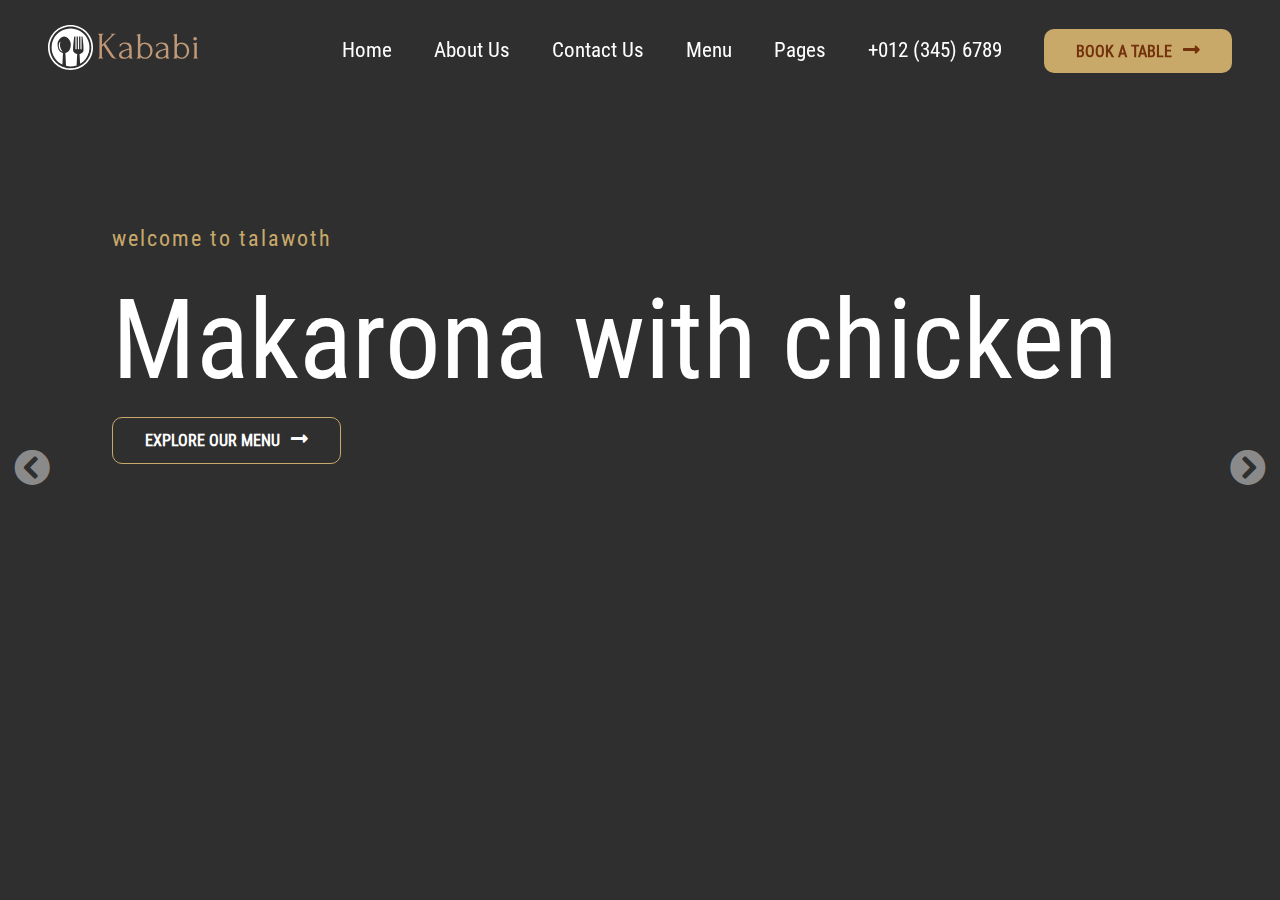
==== index.html @ a18757e0 "header finished" ====
<!DOCTYPE html>
<html lang="en">
<head>
    <meta charset="UTF-8">
    <meta http-equiv="X-UA-Compatible" content="IE=edge">
    <meta name="viewport" content="width=device-width, initial-scale=1.0">
    <link rel="stylesheet" href="css/style.css">
    <link rel="stylesheet" href="css/all.min.css">
    <link rel="stylesheet" href="css/fontawesome.min.css">
    <title>Talawoth</title>
</head>
<body>
    <nav>
        <div class="logo">
            <img src="./images/03_Home-Logo.svg" alt="">
        </div>
        <ul>
            <li>home</li>
            <li>about us</li>
            <li>contact us</li>
            <li>menu</li>
            <li>pages</li>
            <li>
                <p>+012 (345) 6789</p>
            </li>
            <li>
                <a class="btn" href="">book a table <i class="fas fa-long-arrow-alt-right"></i></a>
            </li>
            <button>X</button>
        </ul>
        <div class="burger">
            <div class="line"></div>
            <div class="line"></div>
            <div class="line"></div>
        </div>
        
        <div class="black-bg"></div>
    </nav>

    <header>
        <div class="bg">
            <div class="carousel">
                <div class="item1">
                    <div>
                        <h4>welcome to talawoth</h4>
                        <h2>Makarona with chicken</h2>
                        <a class="btn" href="">explore our menu <i class="fas fa-long-arrow-alt-right"></i></a>
                    </div>
                </div>
                <div class="item2">
                    <div>
                        <h4>welcome to talawoth</h4>
                        <h2>Makarona with Stake</h2>
                        <a class="btn" href="">explore our menu <i class="fas fa-long-arrow-alt-right"></i></a>
                    </div>
                </div>
                <div class="item3">
                    <div>
                        <h4>welcome to talawoth</h4>
                        <h2>Makarona with botatos</h2>
                        <a class="btn" href="">explore our menu <i class="fas fa-long-arrow-alt-right"></i></a>
                    </div>
                </div>

                <button class="next">
                    <i class="fas fa-chevron-circle-right"></i>
                </button>
                <button class="prev">
                    <i class="fas fa-chevron-circle-left"></i>
                </button>
            </div>
        </div>
    </header>

    <script src="./script.js"></script>
</body>
</html>
---- css/style.css ----
:root{
    --white:white;
    --primary:#c8a96a;
    --black:#1d1d1d;
}


*{
    padding: 0;
    margin: 0;
}

@font-face {
    font-family: myfont;
    src: url('../myfont.ttf');
}

html{
    font-family: myfont;
}

body{
    overflow-x: hidden;
}

.btn{
    text-decoration: none;
    color: #74320C;
    font-size: 16px;
    font-weight: bold;
    background-color: var(--primary);
    padding: 0.8em 2em;
    border-radius: 10px;
    text-transform: uppercase;
    transition: all 0.3s ease;
}

.btn .fas{
    font-size: 1.2em;
    margin-left: 7px;
}

.btn:hover{
    color: var(--white);
    background-color: #74320C;
}

/* ************* */
/* Nav Start */
/* ************* */
nav{
    display: flex;
    justify-content: space-between;
    align-items: center;
    position: fixed;
    top: 0;
    left: 0;
    right: 0;
    color: var(--white);
    padding: 1.5em 3em;
    z-index: 999;
}

nav .logo img{
    width: 150px;
    height: 47px;
}

nav ul{
    list-style: none;
    display: flex;
}

nav ul li{
    margin-left: 2em;
    font-size: 21px;
    font-weight: 400;
    text-transform: capitalize;
}

nav ul li:hover{
    cursor: pointer;
    color: var(--primary);
    transition: all 0.5s ease;
}

nav ul button{
    display: none;
}

nav p{
    font-size: 21px;
}

nav .active{
    transform: translateX(0);
}

nav .burger{
    cursor: pointer;
    display: none;
}

nav .black-bg{
    display: none;
    position: fixed;
    top: 0;
    left: 0;
    bottom: 0;
    right: 0;
    background-color: rgba(0, 0, 0, 0.651);
    z-index: 990;
}

nav .black-bg-active{
    display: initial;
}

nav .burger>div{
    width: 25px;
    height: 3px;
    background-color: var(--white);
}

nav .burger .line:nth-child(2){
    margin: 6px 0px;
}

@media only screen and (max-width:1190px){
    nav ul button{
        display: initial;
        position: absolute;
        top: 20px;
        right: 20px;
        font-size: 1.4em;
        border: none;
        background-color: transparent;
        color: var(--white);
        cursor: pointer;
    }
    nav .burger{
        display: initial;
    }

    nav ul{
        position: fixed;
        background-color: #222222;
        flex-direction: column;
        top: 0;
        left: 0;
        height: 100vh;
        width: 250px;
        padding: 4em 2em;
        transform: translateX(-100%);
        transition:transform 0.5s ease;
        z-index: 999;
    }

    nav ul li{
        margin-left: 0px;
        margin-bottom: 1em;
        padding-bottom: 10px;
        border-bottom: 1px solid #333;        
    }

    nav ul li:last-child{
        border: none;
    }


}
/* ************* */
/* Nav End */
/* ************* */




/* ************* */
/* Header Start */
/* ************* */
header{
    height: 900px;
    background-image: url('https://image.shutterstock.com/z/stock-photo-chalk-board-with-fast-food-background-for-design-menu-for-your-cafe-restaurant-1289061067.jpg');
    background-repeat: no-repeat;
    background-size: cover;
    background-position: center;
}

header .bg{
    width: 100%;
    height: 100%;
    background-color: #000000d0;
}
/* ************* */
/* Header End */
/* ************* */



/* ************* */
/* Carousel Start */
/* ************* */
.carousel{
    position: relative;
    height: 100%;
}

.carousel>div{
    position: absolute;
    width: 100%;
    bottom: 0%;
    transition: transform 0.5s ease;
    /* transform: translateY(50%); */
    padding-left: 7em;
    padding-top: 6em;
    height: 75%;

    background-position: right;
    background-repeat: no-repeat;
    background-size: 75% 100%;
}

.carousel .item1{
    background-image: url("http://demo.ovathemes.com/kababi/wp-content/uploads/2021/09/slide1_h2.jpg");
}

.carousel .item2{
    background-image: url("http://demo.ovathemes.com/kababi/wp-content/uploads/2021/09/slide2_h2.jpg");
}

.carousel .item3{
    background-image: url("https://images.pexels.com/photos/7741798/pexels-photo-7741798.jpeg?auto=compress&cs=tinysrgb&dpr=3&h=750&w=1260");
}

.carousel .next , .carousel .prev{
    position: absolute;
    background-color: transparent;
    color: var(--white);
    border: none;
    font-size: 1.5em;
}

.carousel .next{
    right: 0;
    top: 50%;
}

.carousel .prev{
    left: 0;
    top: 50%;
}

.next .fas , .prev .fas{
    font-size: 1.5em;
    cursor: pointer;
    color: rgba(255, 255, 255, 0.452);
}

.next .fas:hover , .prev .fas:hover{
    color: var(--primary);
}

.next .fas{
    margin-right: 0.4em;
}

.prev .fas{
    margin-left: 0.4em;
}

.carousel .item2{
    transform: translateX(100%);
}

.carousel .item3{
    transform: translateX(-100%);
}

.carousel h4{
    font-size: 1.4em;
    color: var(--primary);
    font-weight: 500;
    letter-spacing: 2px;
}

.carousel h2{
    width: 80%;
    font-size: 111px;
    color: #ffffff;
    line-height: 114px;
    font-weight: lighter;
    margin: 2rem 0em;
}

.carousel a{
    border: 1px solid var(--primary);
    color: var(--white);
    background-color: transparent;
}

.carousel a:hover{
    background-color: var(--primary);
    color: var(--black);
}

@media only screen and (max-width:980px){
    .carousel>div{
        background-size: 75% 80%;
    }
    .carousel h2{
        font-size: 80px;
        line-height: 80px;
    }

    header{
        height: 800px;
    }
}

@media only screen and (max-width:800px){
    .carousel>div{
        background-size: 75% 60%;
        padding-left: 3em;
    }
    .carousel h2{
        font-size: 60px;
        line-height: 60px;
    }
    header{
        height: 750px;
    }
}

@media only screen and (max-width:600px){
    .carousel>div{
        background-size: 75% 50%;
    }
    .carousel h2{
        font-size: 40px;
        line-height: 40px;
    }

    header{
        height: 700px;
    }
}
/* ************* */
/* Carousel End */
/* ************* */
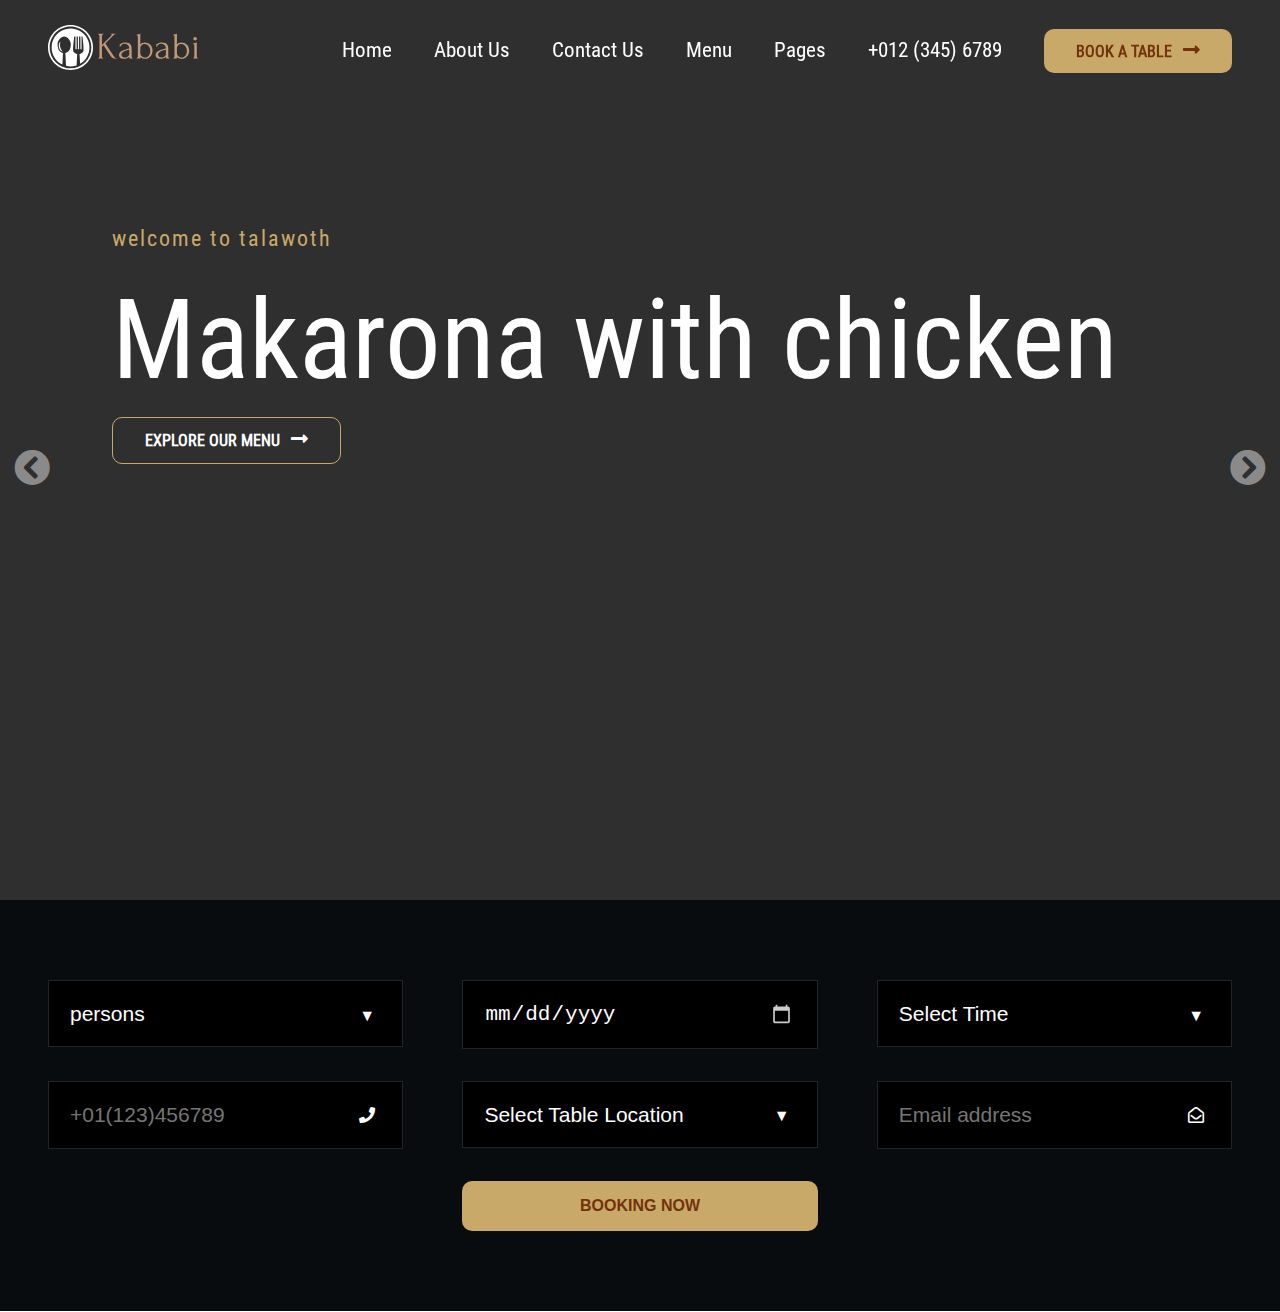
==== commit a8972e3e: "form" ====
--- a/index.html
+++ b/index.html
@@ -72,6 +72,54 @@
         </div>
     </header>
 
+
+    <section class="booking">
+        <form action="">
+            <div class="control sc">
+                <select>
+                    <option>persons</option>
+                    <option>2</option>
+                    <option>4</option>
+                    <option>8</option>
+                    <option>12</option>
+                </select>
+            </div>
+            <div class="control">
+                <input type="date">
+            </div>
+            <div class="control sc">
+                <select>
+                    <option>Select Time</option>
+                    <option>10:00</option>
+                    <option>11:00</option>
+                    <option>12:00</option>
+                    <option>19:00</option>
+                </select>
+            </div>
+            <div class="control">
+                <input type="text" placeholder="+01(123)456789">
+                <i class="fas fa-phone"></i>
+            </div>
+            <div class="control sc">
+                <select>
+                    <option>Select Table Location</option>
+                    <option>Window</option>
+                    <option>1St floor</option>
+                    <option>2nd floor</option>
+                    <option>3rd floor</option>
+                </select>
+            </div>
+            <div class="control">
+                <input type="email" placeholder="Email address">
+                <i class="far fa-envelope-open"></i>
+            </div>
+            <div class="control">
+                <button class="btn">Booking Now</button>
+            </div>
+
+        </form>
+    </section>
+
     <script src="./script.js"></script>
 </body>
 </html>--- a/css/style.css
+++ b/css/style.css
@@ -2,6 +2,12 @@
     --white:white;
     --primary:#c8a96a;
     --black:#1d1d1d;
+    --light-brown: #310F07;
+    --mid-brown:#2C1B13;
+    --dark-yellow:#A29373;
+    --dark-orange:#653318;
+    --light-black:#0F0300;
+    --moov:#090C0F;
 }
 
 
@@ -21,6 +27,25 @@
 
 body{
     overflow-x: hidden;
+}
+
+select {
+    -webkit-appearance: none;
+    appearance: none;
+}
+
+.control{
+    position: relative;
+}
+
+.sc::after{
+    content: "▼";
+    font-size: 1rem;
+    top: 50%;
+    transform: translateY(-50%);
+    right: 28px;
+    position: absolute;
+    color: white;
 }
 
 .btn{
@@ -33,6 +58,7 @@
     border-radius: 10px;
     text-transform: uppercase;
     transition: all 0.3s ease;
+    border: none;
 }
 
 .btn .fas{
@@ -59,6 +85,10 @@
     color: var(--white);
     padding: 1.5em 3em;
     z-index: 999;
+}
+
+.nav-scroll{
+    background-color: var(--moov);
 }
 
 nav .logo img{
@@ -180,7 +210,7 @@
 /* Header Start */
 /* ************* */
 header{
-    height: 900px;
+    height: 100vh;
     background-image: url('https://image.shutterstock.com/z/stock-photo-chalk-board-with-fast-food-background-for-design-menu-for-your-cafe-restaurant-1289061067.jpg');
     background-repeat: no-repeat;
     background-size: cover;
@@ -347,4 +377,81 @@
 }
 /* ************* */
 /* Carousel End */
+/* ************* */
+
+
+
+
+/* ************* */
+/* Booking Start */
+/* ************* */
+.booking{
+    background-color: var(--moov);
+    padding: 3em;
+}
+
+.booking form{
+    display: flex;
+    flex-wrap: wrap;
+    justify-content: space-between;
+}
+
+.booking .control{
+    width: 30%;
+    margin-top: 2em;
+}
+
+.booking .control select,.booking .control input,.booking .control .btn{
+    width: 100%;
+    padding: 1em;
+}
+
+.booking .control select,.booking .control input{
+    font-size: 21px;
+    box-sizing: border-box;
+    background-color: black;
+    color: white;
+    border: 1px solid #222527;
+}
+
+.booking .control:last-child{
+    margin: 2em auto;
+}
+
+input[type="date"]::-webkit-calendar-picker-indicator {
+    cursor: pointer;
+    border-radius: 4px;
+    margin-right: 2px;
+    opacity: 1;
+    filter: invert(0.8);
+  }
+  
+  input[type="date"]::-webkit-calendar-picker-indicator:hover {
+    opacity: 1
+  }
+
+.control .fas,.control .far{
+    color: white;
+    position: absolute;
+    top: 50%;
+    transform: translateY(-50%);
+    right: 28px;
+}
+
+@media only screen and (max-width:1000px){
+    .booking .control{
+        width: 45%;
+    }
+}
+
+@media only screen and (max-width:740px){
+    .booking form{
+        justify-content:center;
+    }
+    .booking .control{
+        width: 90%;
+    }
+}
+/* ************* */
+/* Booking End */
 /* ************* */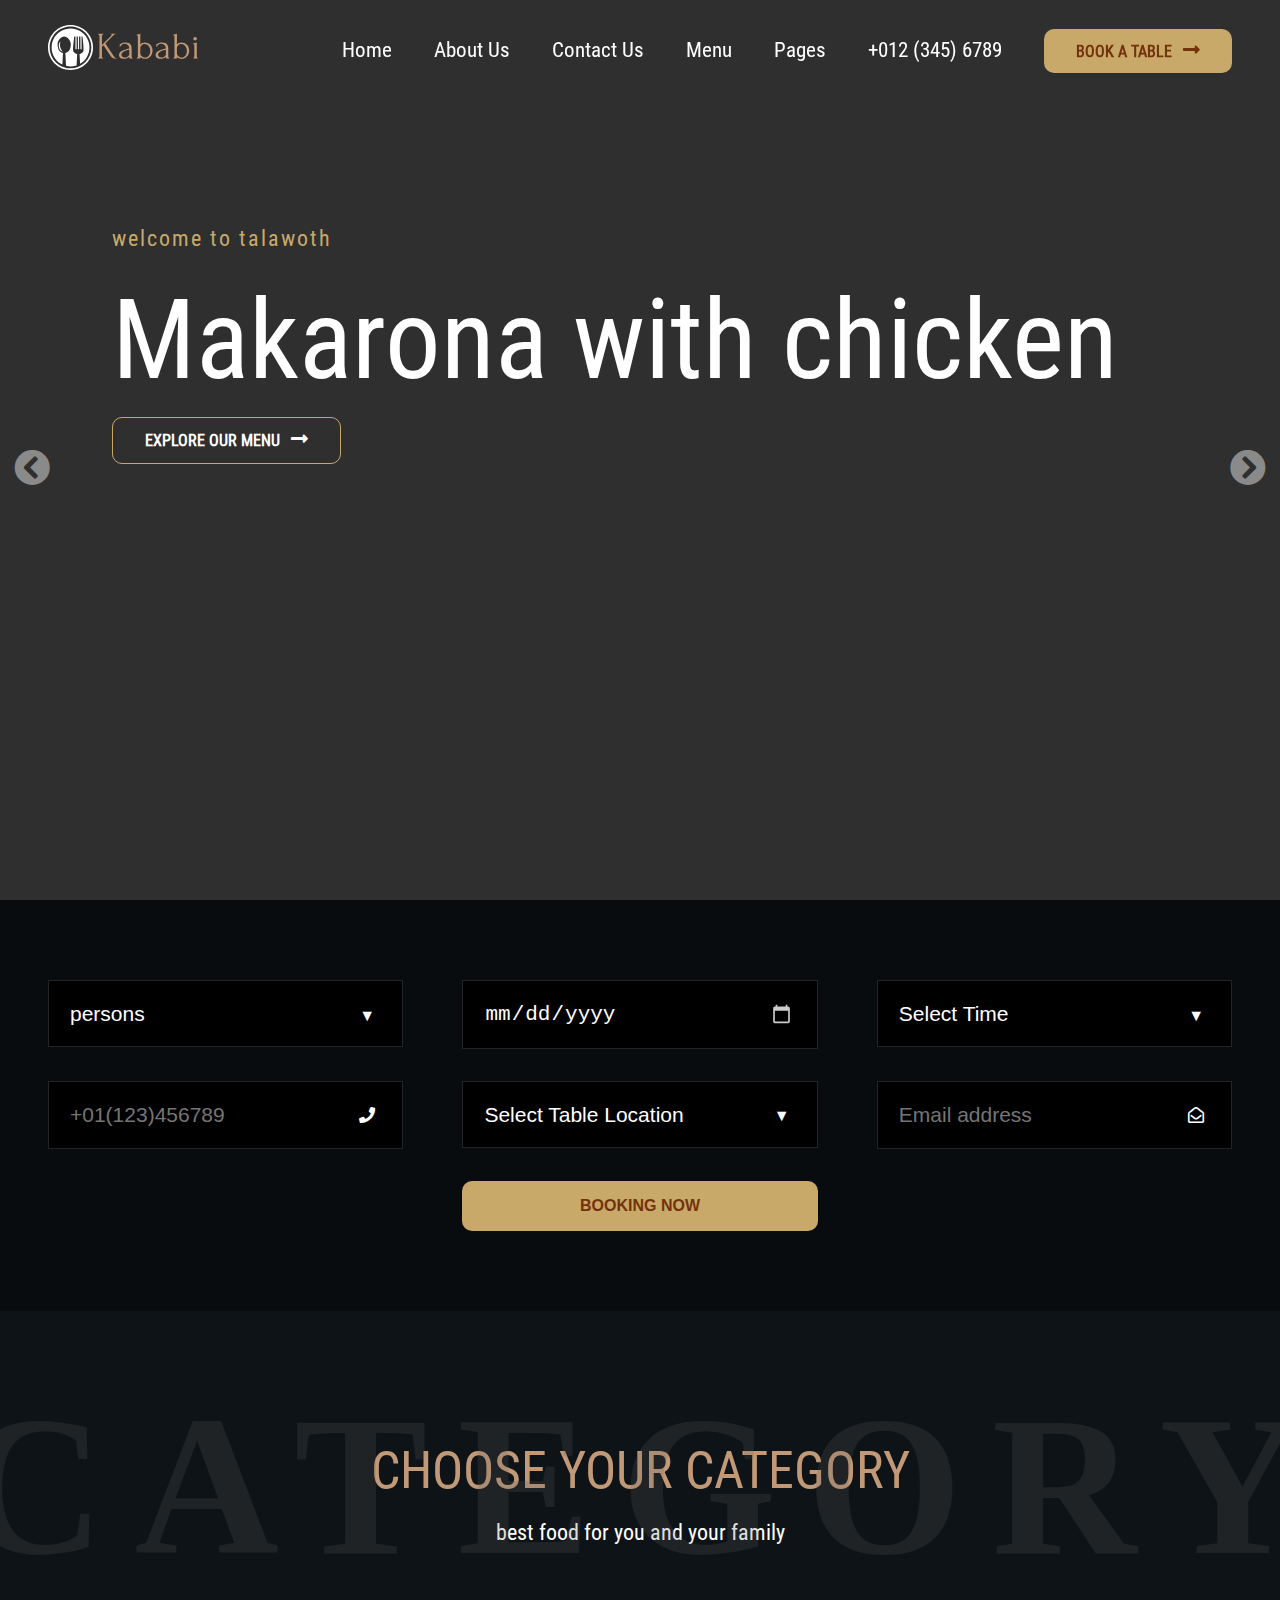
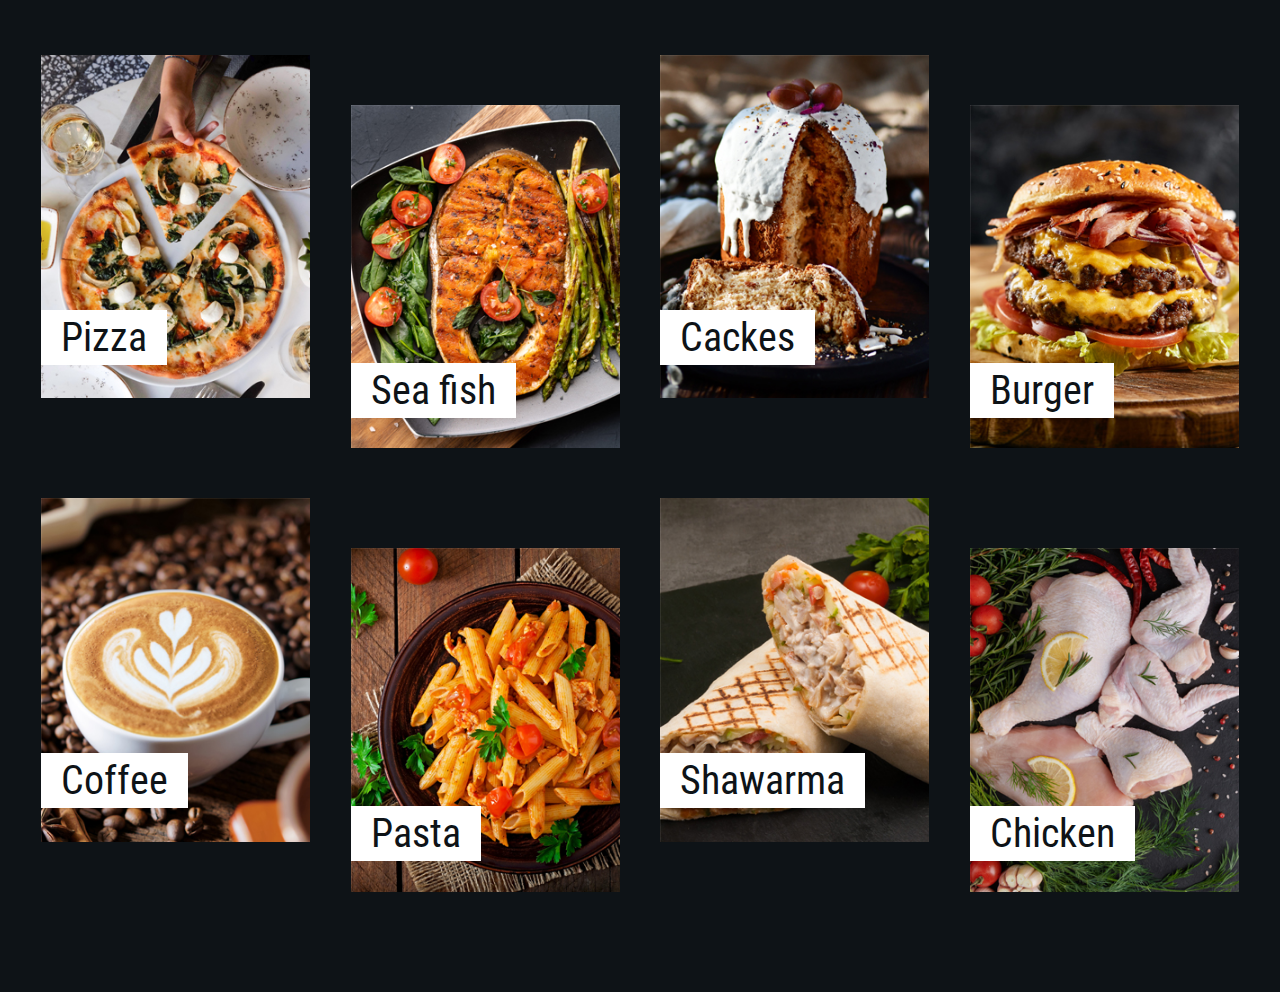
==== commit 05e94d62: "category" ====
--- a/index.html
+++ b/index.html
@@ -120,6 +120,55 @@
         </form>
     </section>
 
+
+
+    <section class="category">
+        <div class="bg">
+            <h6>Category</h6>
+            <div class="content">
+                <h3>Choose your category</h3>
+                <h5>best food for you and your family</h5>
+
+                <div class="categories">
+                    <div class="item">
+                        <img src="./images/category01.jpg" alt="">
+                        <p>Pizza</p>
+                    </div>
+                    <div class="item">
+                        <img src="./images/category02.jpg" alt="">
+                        <p>Sea fish</p>
+                    </div>
+                    <div class="item">
+                        <img src="./images/category03.jpg" alt="">
+                        <p>Cackes</p>
+                    </div>
+                    <div class="item">
+                        <img src="./images/category04.jpg" alt="">
+                        <p>Burger</p>
+                    </div>
+                    <div class="item">
+                        <img src="./images/category05.jpg" alt="">
+                        <p>Coffee</p>
+                    </div>
+                    <div class="item">
+                        <img src="./images/category06.jpg" alt="">
+                        <p>Pasta</p>
+                    </div>
+                    <div class="item">
+                        <img src="./images/category07.jpg" alt="">
+                        <p>Shawarma</p>
+                    </div>
+                    <div class="item">
+                        <img src="./images/category08.jpg" alt="">
+                        <p>Chicken</p>
+                    </div>
+                </div>
+            </div>
+        </div>
+    </section>
+
+    
+
     <script src="./script.js"></script>
 </body>
 </html>--- a/css/style.css
+++ b/css/style.css
@@ -8,6 +8,8 @@
     --dark-orange:#653318;
     --light-black:#0F0300;
     --moov:#090C0F;
+    --bg:#0E1317;
+    --bg-text:#626262;
 }
 
 
@@ -32,6 +34,10 @@
 select {
     -webkit-appearance: none;
     appearance: none;
+}
+
+img{
+    width: 100%;
 }
 
 .control{
@@ -454,4 +460,137 @@
 }
 /* ************* */
 /* Booking End */
+/* ************* */
+
+
+
+
+
+/* ************* */
+/* Category Start */
+/* ************* */
+.category{
+    position: relative;
+}
+
+.category .bg{
+    color: var(--bg-text);
+    font-weight: 500;
+    position: absolute;
+    width: 100%;
+}
+
+.category .bg h6{
+    position: absolute;
+    font-size: 200px;
+    letter-spacing: 30px;
+    font-family: cursive;
+    text-transform: uppercase;
+    opacity: 0.2;
+    margin-left: -40px;
+    margin-top: 60px;
+    z-index: 5;
+}
+
+.category .content{
+    position: absolute;
+    top: 0;
+    left: 0;
+    width: 100%;
+    background-color: var(--bg);
+    z-index: 4;
+}
+
+.category .content h3{
+    color: #C19977;
+    font-weight: 500;
+    font-size: 52px;
+    line-height: 60px;
+    text-transform: uppercase;
+    margin-top: 2.5em;
+    text-align: center;
+}
+
+.category .content h5{
+    color: #FFFFFF;
+    font-weight: 500;
+    font-size: 22px;
+    line-height: 24px;
+    text-align: center;
+    margin-top: 20px;
+}
+
+.category .categories{
+    display: flex;
+    justify-content: space-evenly;
+    flex-wrap: wrap;
+    margin-top: 10em;
+}
+
+.category .categories .item{
+    width: 21%;
+    position: relative;
+    margin-bottom: 6em;
+    overflow: hidden;
+}
+
+.category .categories .item:nth-child(odd){
+    margin-top: -50px;
+}
+
+
+
+.category .categories .item p{
+    position: absolute;
+    left: 0;
+    bottom: 10%;
+    font-size: 2.5em;
+    background-color: var(--white);
+    padding: 0.1em 0.5em;
+    color: var(--bg);
+}
+
+.category .categories .item:nth-child(odd) p{
+    bottom: 22%;
+}
+
+.category .categories .item img{
+    transition: all 0.4s ease;
+}
+
+.category .categories .item:hover img{
+    transform: scale(1.2);
+}
+
+
+@media only screen and (max-width:930px){
+    .category .categories .item{
+        width: 45%;
+    }
+
+    .category{
+        height: 2800px;
+    }
+}
+
+@media only screen and (max-width:570px){
+    .category .categories .item{
+        width: 90%;
+    }
+
+    .category .categories .item:nth-child(odd){
+        margin-top: 0px;
+    }
+
+    .category .categories .item:nth-child(odd) p{
+        bottom: 10%;
+    }
+
+    .category{
+        height: 6100px;
+    }
+    
+}
+/* ************* */
+/* Category End */
 /* ************* */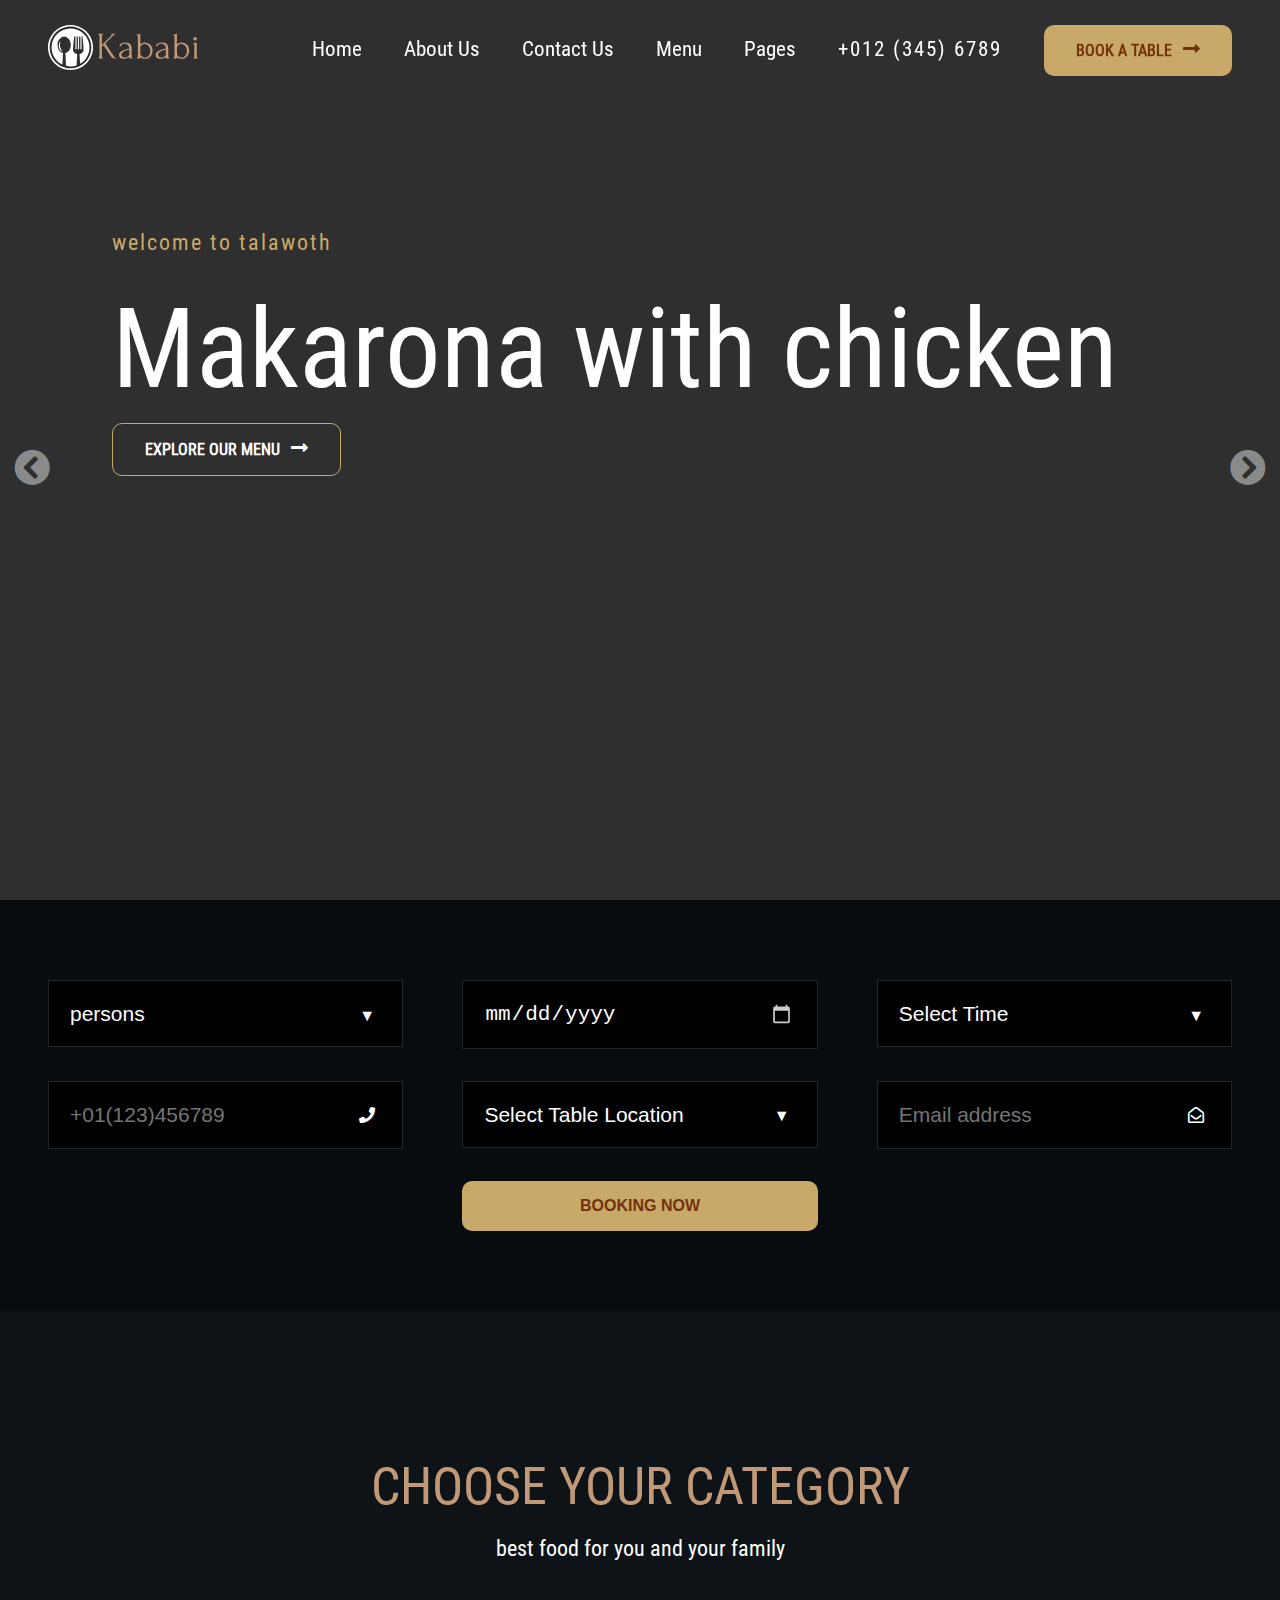
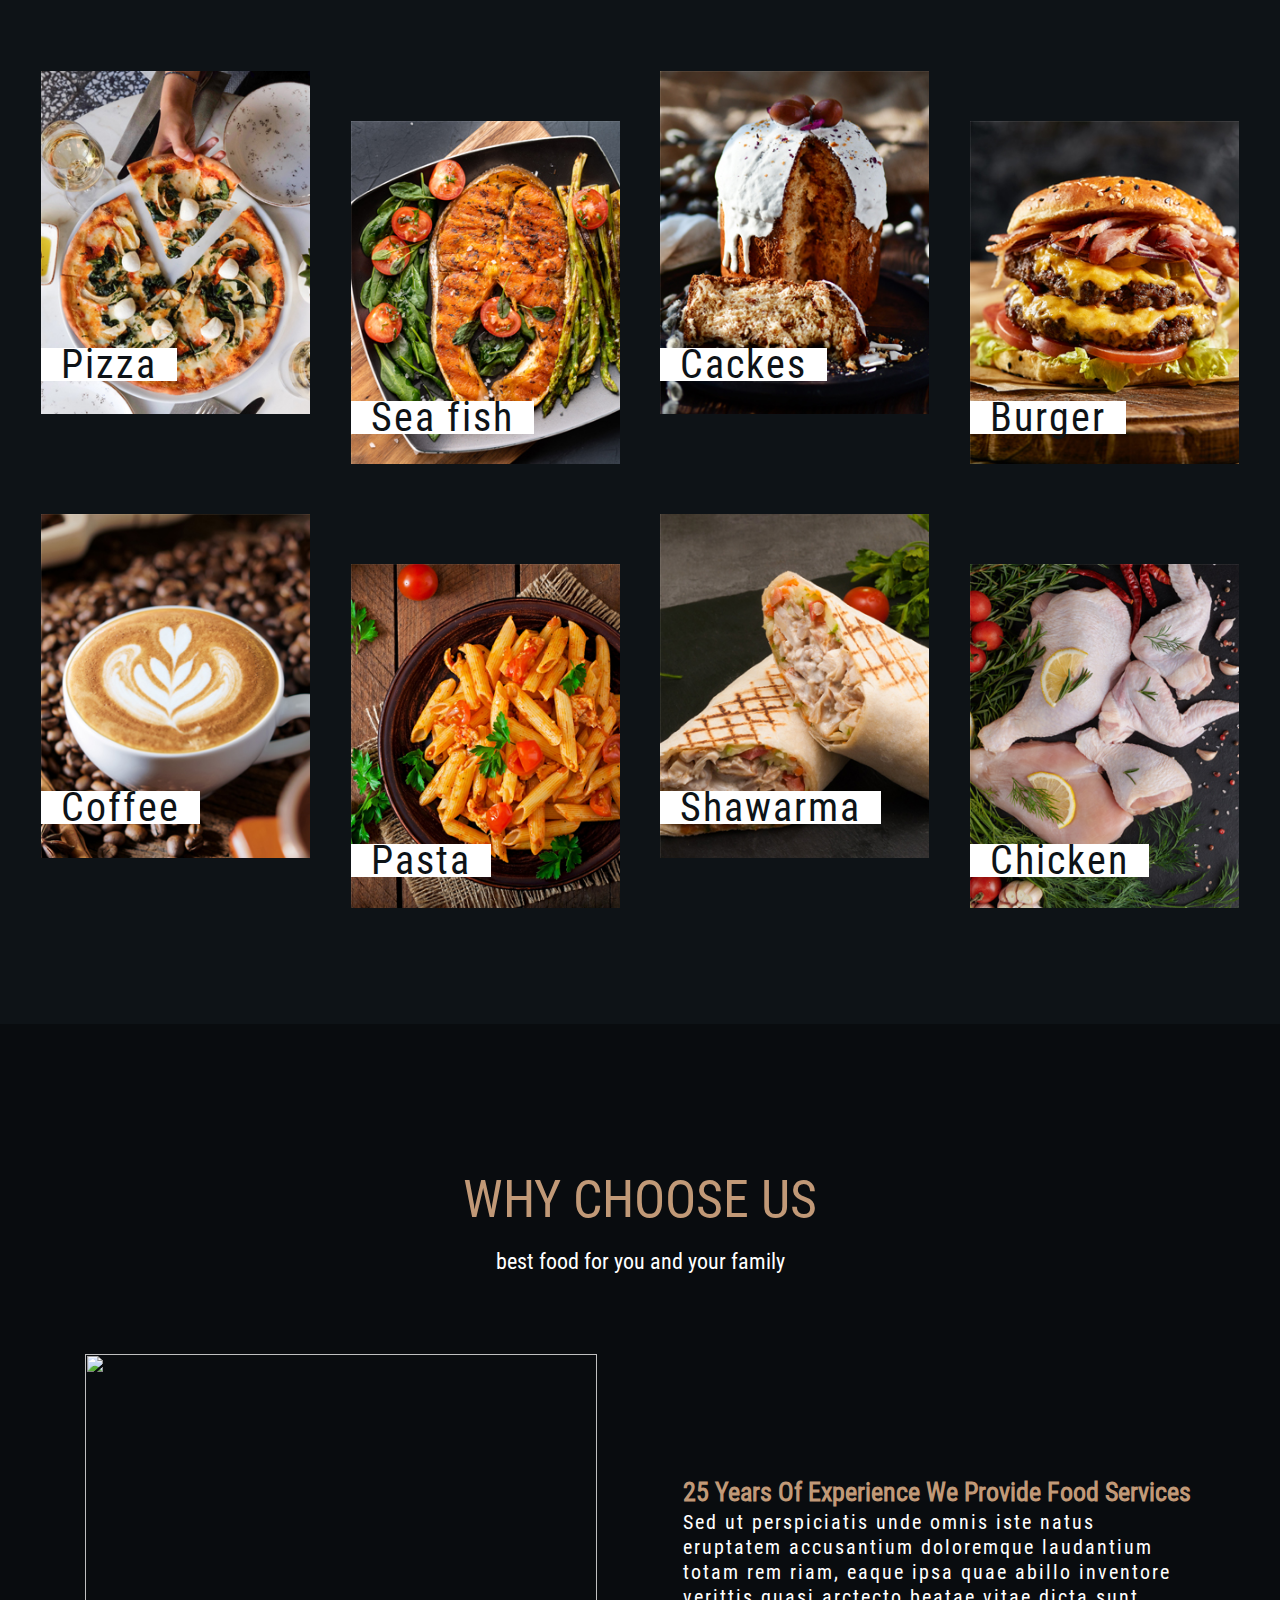
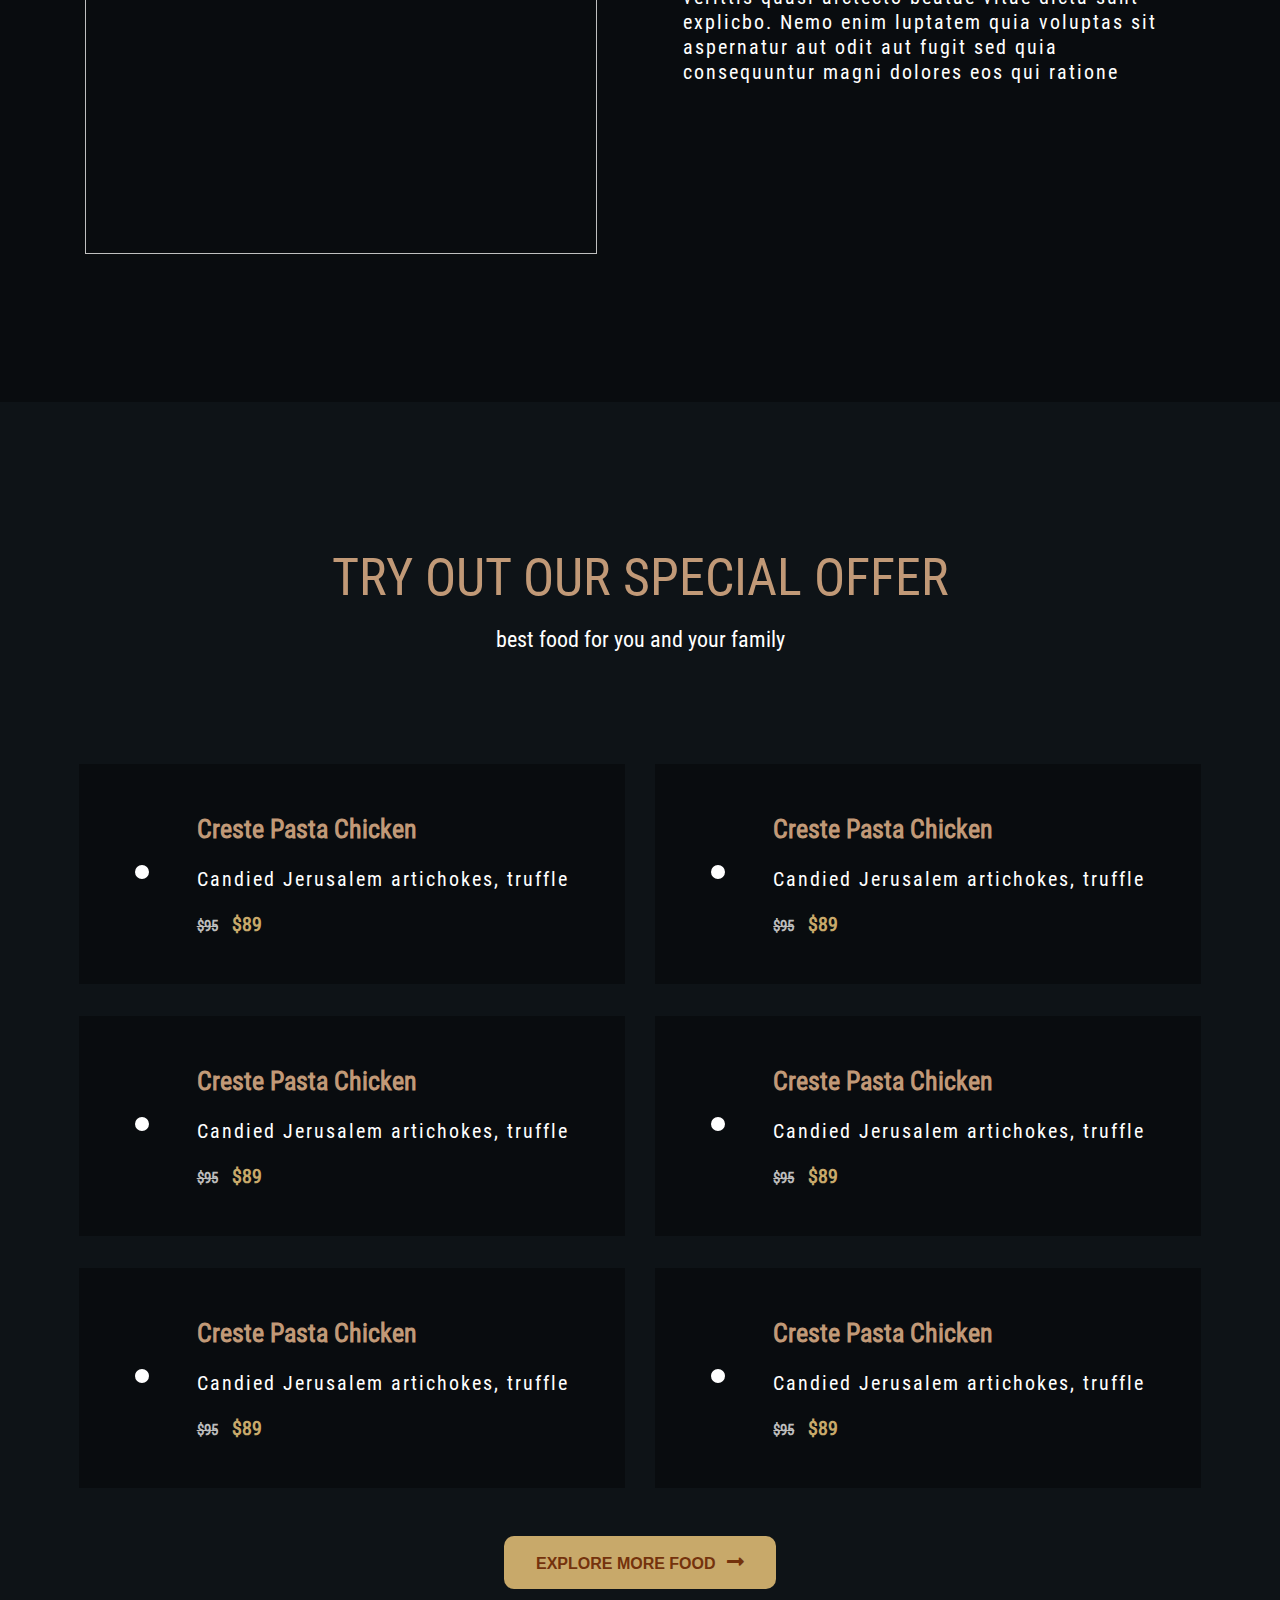
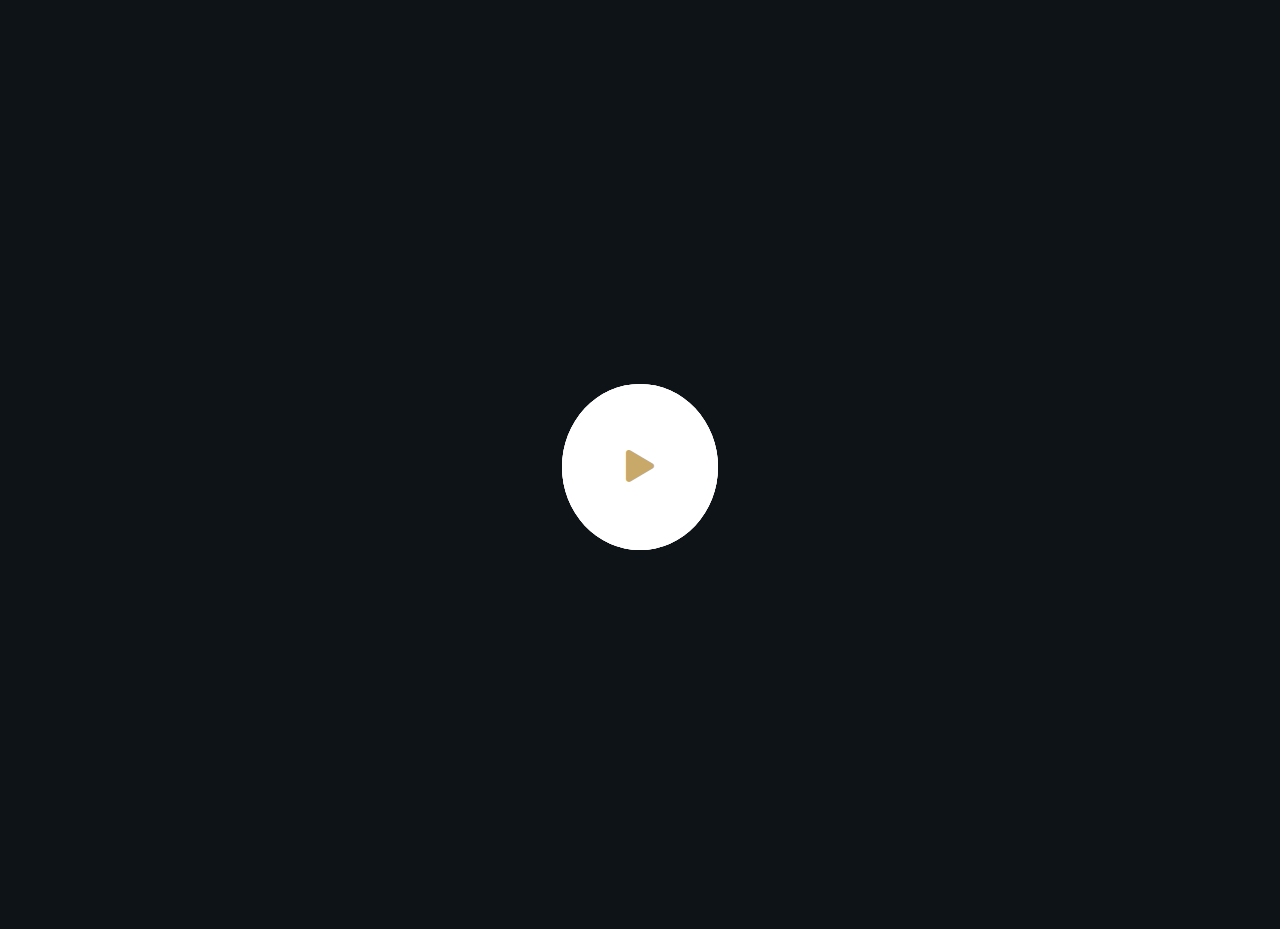
==== commit 6b2aa569: "video secion without javascript" ====
--- a/index.html
+++ b/index.html
@@ -1,5 +1,6 @@
 <!DOCTYPE html>
 <html lang="en">
+
 <head>
     <meta charset="UTF-8">
     <meta http-equiv="X-UA-Compatible" content="IE=edge">
@@ -9,6 +10,7 @@
     <link rel="stylesheet" href="css/fontawesome.min.css">
     <title>Talawoth</title>
 </head>
+
 <body>
     <nav>
         <div class="logo">
@@ -33,7 +35,7 @@
             <div class="line"></div>
             <div class="line"></div>
         </div>
-        
+
         <div class="black-bg"></div>
     </nav>
 
@@ -122,53 +124,185 @@
 
 
 
-    <section class="category">
-        <div class="bg">
-            <h6>Category</h6>
-            <div class="content">
-                <h3>Choose your category</h3>
-                <h5>best food for you and your family</h5>
-
-                <div class="categories">
-                    <div class="item">
-                        <img src="./images/category01.jpg" alt="">
-                        <p>Pizza</p>
-                    </div>
-                    <div class="item">
-                        <img src="./images/category02.jpg" alt="">
-                        <p>Sea fish</p>
-                    </div>
-                    <div class="item">
-                        <img src="./images/category03.jpg" alt="">
-                        <p>Cackes</p>
-                    </div>
-                    <div class="item">
-                        <img src="./images/category04.jpg" alt="">
-                        <p>Burger</p>
-                    </div>
-                    <div class="item">
-                        <img src="./images/category05.jpg" alt="">
-                        <p>Coffee</p>
-                    </div>
-                    <div class="item">
-                        <img src="./images/category06.jpg" alt="">
-                        <p>Pasta</p>
-                    </div>
-                    <div class="item">
-                        <img src="./images/category07.jpg" alt="">
-                        <p>Shawarma</p>
-                    </div>
-                    <div class="item">
-                        <img src="./images/category08.jpg" alt="">
-                        <p>Chicken</p>
-                    </div>
-                </div>
-            </div>
-        </div>
-    </section>
-
-    
+    <section class="category sec">
+        <div class="content">
+            <h3>Choose your category</h3>
+            <h5>best food for you and your family</h5>
+
+            <div class="categories">
+                <div class="item">
+                    <img src="./images/category01.jpg" alt="">
+                    <p>Pizza</p>
+                </div>
+                <div class="item">
+                    <img src="./images/category02.jpg" alt="">
+                    <p>Sea fish</p>
+                </div>
+                <div class="item">
+                    <img src="./images/category03.jpg" alt="">
+                    <p>Cackes</p>
+                </div>
+                <div class="item">
+                    <img src="./images/category04.jpg" alt="">
+                    <p>Burger</p>
+                </div>
+                <div class="item">
+                    <img src="./images/category05.jpg" alt="">
+                    <p>Coffee</p>
+                </div>
+                <div class="item">
+                    <img src="./images/category06.jpg" alt="">
+                    <p>Pasta</p>
+                </div>
+                <div class="item">
+                    <img src="./images/category07.jpg" alt="">
+                    <p>Shawarma</p>
+                </div>
+                <div class="item">
+                    <img src="./images/category08.jpg" alt="">
+                    <p>Chicken</p>
+                </div>
+            </div>
+        </div>
+    </section>
+
+
+    <section class="about sec">
+        <div class="content">
+            <h3>why choose us</h3>
+            <h5>best food for you and your family</h5>
+            <div class="content-text">
+                <div class="col1">
+                    <img src="https://images.pexels.com/photos/6607383/pexels-photo-6607383.jpeg?auto=compress&cs=tinysrgb&h=750&w=1260"
+                        alt="">
+                </div>
+                <div class="col2">
+                    <h4>25 Years Of Experience We Provide Food Services</h4>
+                    <p>
+                        Sed ut perspiciatis unde omnis iste natus eruptatem accusantium doloremque laudantium totam
+                        rem riam, eaque ipsa quae abillo inventore verittis quasi arctecto beatae vitae dicta sunt
+                        explicbo. Nemo enim luptatem quia voluptas sit aspernatur aut odit aut fugit sed quia
+                        consequuntur magni dolores eos qui ratione
+                    </p>
+                    <div class="img-con">
+                        <img src="http://demo.ovathemes.com/kababi/wp-content/uploads/2021/08/aboutUs-signture-home3.jpg"
+                            alt="">
+                        <img src="http://demo.ovathemes.com/kababi/wp-content/uploads/2021/08/sign.png" alt="">
+                    </div>
+                </div>
+            </div>
+        </div>
+    </section>
+
+
+
+
+    <section class="menu sec">
+        <div class="content">
+            <h3>try out our special offer</h3>
+            <h5>best food for you and your family</h5>
+
+            <div class="content-menu">
+                <div class="item">
+                    <div class="col1">
+                        <img src="http://demo.ovathemes.com/kababi/wp-content/uploads/2021/08/pasta01.jpg" alt="">
+                    </div>
+                    <div class="col2">
+                        <h4>Creste Pasta Chicken</h4>
+                        <p>Candied Jerusalem artichokes, truffle</p>
+                        <div>
+                            <span>$95</span>
+                            <span>$89</span>
+                        </div>
+                    </div>
+                </div>
+                <div class="item">
+                    <div class="col1">
+                        <img src="http://demo.ovathemes.com/kababi/wp-content/uploads/2021/08/pasta01.jpg" alt="">
+                    </div>
+                    <div class="col2">
+                        <h4>Creste Pasta Chicken</h4>
+                        <p>Candied Jerusalem artichokes, truffle</p>
+                        <div>
+                            <span>$95</span>
+                            <span>$89</span>
+                        </div>
+                    </div>
+                </div>
+                <div class="item">
+                    <div class="col1">
+                        <img src="http://demo.ovathemes.com/kababi/wp-content/uploads/2021/08/pasta01.jpg" alt="">
+                    </div>
+                    <div class="col2">
+                        <h4>Creste Pasta Chicken</h4>
+                        <p>Candied Jerusalem artichokes, truffle</p>
+                        <div>
+                            <span>$95</span>
+                            <span>$89</span>
+                        </div>
+                    </div>
+                </div>
+                <div class="item">
+                    <div class="col1">
+                        <img src="http://demo.ovathemes.com/kababi/wp-content/uploads/2021/08/pasta01.jpg" alt="">
+                    </div>
+                    <div class="col2">
+                        <h4>Creste Pasta Chicken</h4>
+                        <p>Candied Jerusalem artichokes, truffle</p>
+                        <div>
+                            <span>$95</span>
+                            <span>$89</span>
+                        </div>
+                    </div>
+                </div>
+                <div class="item">
+                    <div class="col1">
+                        <img src="http://demo.ovathemes.com/kababi/wp-content/uploads/2021/08/pasta01.jpg" alt="">
+                    </div>
+                    <div class="col2">
+                        <h4>Creste Pasta Chicken</h4>
+                        <p>Candied Jerusalem artichokes, truffle</p>
+                        <div>
+                            <span>$95</span>
+                            <span>$89</span>
+                        </div>
+                    </div>
+                </div>
+                <div class="item">
+                    <div class="col1">
+                        <img src="http://demo.ovathemes.com/kababi/wp-content/uploads/2021/08/pasta01.jpg" alt="">
+                    </div>
+                    <div class="col2">
+                        <h4>Creste Pasta Chicken</h4>
+                        <p>Candied Jerusalem artichokes, truffle</p>
+                        <div>
+                            <span>$95</span>
+                            <span>$89</span>
+                        </div>
+                    </div>
+                </div>
+            </div>
+            <div class="btn-container">
+                <button class="btn">
+                    Explore more food
+                    <i class="fas fa-long-arrow-alt-right"></i>
+                </button>
+            </div>
+        </div>
+    </section>
+
+
+
+    <section class="video sec">
+        <div class="content">
+            <div class="button">
+                <i class="fas fa-play"></i>
+            </div class="button">
+        </div>
+    </section>
+
 
     <script src="./script.js"></script>
 </body>
+
 </html>--- a/css/style.css
+++ b/css/style.css
@@ -40,6 +40,13 @@
     width: 100%;
 }
 
+p{
+    color: #FFFFFF;
+    font-size: 20px;
+    line-height: 25px;
+    letter-spacing: 2px;
+}
+
 .control{
     position: relative;
 }
@@ -60,11 +67,12 @@
     font-size: 16px;
     font-weight: bold;
     background-color: var(--primary);
-    padding: 0.8em 2em;
+    padding: 1em 2em;
     border-radius: 10px;
     text-transform: uppercase;
     transition: all 0.3s ease;
     border: none;
+    cursor: pointer;
 }
 
 .btn .fas{
@@ -77,6 +85,67 @@
     background-color: #74320C;
 }
 
+.sec {
+    position: relative;
+    /* overflow: hidden; */
+    padding: 1em 0em;
+    background-color: var(--bg);
+    /* min-height: 1000px; */
+}
+
+/* .sec .bg{
+    color: var(--bg-text);
+    font-weight: 500;
+    position: absolute;
+    width: 100%;
+} */
+
+/* .sec h6{
+    position: absolute;
+    font-size: 150px;
+    letter-spacing: 20px;
+    font-family: cursive;
+    text-transform: uppercase;
+    opacity: 0.2;
+    margin-left: -40px;
+    margin-top: 60px;
+    z-index: 5;
+    width: 1200px;
+} */
+
+/* .sec .content{
+    position: absolute;
+    top: 0;
+    left: 0;
+    width: 100%;
+    background-color: var(--bg);
+    z-index: 4;
+} */
+
+.sec h3{
+    color: #C19977;
+    font-weight: 500;
+    font-size: 52px;
+    line-height: 60px;
+    text-transform: uppercase;
+    margin-top: 2.5em;
+    text-align: center;
+}
+
+.sec h5{
+    color: #FFFFFF;
+    font-weight: 500;
+    font-size: 22px;
+    line-height: 24px;
+    text-align: center;
+    margin-top: 20px;
+}
+
+h4{
+    color: #C19977;
+    font-size: 26px;
+    line-height: 35px;
+}
 /* ************* */
 /* Nav Start */
 /* ************* */
@@ -469,57 +538,6 @@
 /* ************* */
 /* Category Start */
 /* ************* */
-.category{
-    position: relative;
-}
-
-.category .bg{
-    color: var(--bg-text);
-    font-weight: 500;
-    position: absolute;
-    width: 100%;
-}
-
-.category .bg h6{
-    position: absolute;
-    font-size: 200px;
-    letter-spacing: 30px;
-    font-family: cursive;
-    text-transform: uppercase;
-    opacity: 0.2;
-    margin-left: -40px;
-    margin-top: 60px;
-    z-index: 5;
-}
-
-.category .content{
-    position: absolute;
-    top: 0;
-    left: 0;
-    width: 100%;
-    background-color: var(--bg);
-    z-index: 4;
-}
-
-.category .content h3{
-    color: #C19977;
-    font-weight: 500;
-    font-size: 52px;
-    line-height: 60px;
-    text-transform: uppercase;
-    margin-top: 2.5em;
-    text-align: center;
-}
-
-.category .content h5{
-    color: #FFFFFF;
-    font-weight: 500;
-    font-size: 22px;
-    line-height: 24px;
-    text-align: center;
-    margin-top: 20px;
-}
-
 .category .categories{
     display: flex;
     justify-content: space-evenly;
@@ -593,4 +611,225 @@
 }
 /* ************* */
 /* Category End */
+/* ************* */
+
+
+
+/* ************* */
+/* About End */
+/* ************* */
+.about{
+    background-color: var(--moov);
+}
+
+.about .content{
+    background-color: var(--moov);
+    padding-bottom: 8em;
+}
+
+.about .content-text{
+    display: flex;
+    justify-content: space-evenly;
+    align-items: center;
+    margin-top: 5em;
+}
+
+.about .col1,.about .col2{
+    width: 40%;
+}
+
+.about .col1 img{
+    height: 500px;
+    object-fit: cover;
+}
+
+.about .content-text .img-con{
+    margin-top: 2em;
+}
+
+.content-text .col2 img{
+    width: 170px;
+}
+
+.content-text .col2 img:first-child{
+    width: 100px;
+    border-radius: 50%;
+    margin-right: 1.5em;
+}
+
+
+@media only screen and (max-width:900px){
+    .about .col1{
+        display: none;
+    }
+    .about .col2{
+        width: 90%;
+        text-align: center;
+    }
+}
+/* ************* */
+/* About End */
+/* ************* */
+
+
+
+
+/* ************* */
+/* Menu Start */
+/* ************* */
+.content-menu{
+    flex-wrap: wrap;
+    justify-content: space-evenly;
+    padding: 0em 4em;
+}
+.content-menu,.content-menu .item{
+    display: flex;
+    margin-top: 2em;
+    padding: 3em;
+}
+
+.content-menu .item{
+    width: 38%;
+    background-color: var(--moov);
+    justify-content: space-evenly;
+    align-items: center;
+}
+
+.content-menu .item img{
+    border-radius: 50%;
+    border: 7px solid var(--white);
+}
+
+.content-menu .item .col2{
+    margin-left: 2.5em;
+}
+
+.content-menu .item .col2 p{
+    margin: 1em 0em;
+}
+
+.content-menu span:first-child{
+    text-decoration: line-through;
+    font-size: 15px;
+    font-weight: 600;
+    color: #bdbdbd;
+}
+
+.content-menu span:last-child{
+    font-size: 20px;
+    font-weight: 600;
+    color: var(--primary);
+    margin-left: 0.5em;
+}
+
+.btn-container{
+    text-align: center;
+}
+
+.menu .btn:hover{
+    background-color: var(--moov);
+    color: var(--white);
+}
+
+@media only screen and (max-width:1050px){
+    .content-menu .item{
+        width: 80%;
+        justify-content: left;
+    }
+}
+
+@media only screen and (max-width:750px){
+    /* .content-menu .item .col1,.content-menu .item .col2{
+    } */
+    .content-menu .item{
+        flex-direction: column;
+        align-items: flex-start;
+    }
+
+    .content-menu .item .col2{
+        margin-left: 0px;
+        margin-top: 1em;
+    }
+}
+/* ************* */
+/* Menu End */
+/* ************* */
+
+
+
+
+
+/* ************* */
+/* Video Start */
+/* ************* */
+/* .video::before{
+    content: "Video";
+    position: absolute;
+    font-size: 150px;
+    letter-spacing: 20px;
+    font-family: cursive;
+    text-transform: uppercase;
+    opacity: 0.2;
+    margin-left: -40px;
+    z-index: 5;
+    width: 1200px;
+} */
+.video{
+    padding: 7em 0em;
+}
+.video .content{
+    background-image: url('http://demo.ovathemes.com/kababi/wp-content/uploads/2021/09/bg-video-home3.jpg');
+    height: 700px;
+    background-repeat: no-repeat;
+    background-size: cover;
+    background-position: center;
+    position: relative;
+}
+
+.video .button{
+    font-size: 2em;
+    color: var(--primary);
+    border-radius: 100%;
+    padding: 2em;
+    background-color: var(--white);
+    position: absolute;
+    top: 50%;
+    left: 50%;
+    transform: translateX(-50%) translateY(-50%);
+    border: none;
+    cursor: pointer;
+}
+.video .button::before{
+    content: "";
+    width: 100%;
+    height: 100%;
+    border-radius: 100%;
+    border: 1px solid var(--white);
+    position: absolute;
+    top: 0px;
+    left: 0px;
+    box-sizing: border-box;
+    animation: burse 1.5s ease infinite;
+}
+
+.video .button::after{
+    content: "";
+    width: 100%;
+    height: 100%;
+    border-radius: 100%;
+    border: 1px solid var(--white);
+    position: absolute;
+    top: 0px;
+    left: 0px;
+    box-sizing: border-box;
+    animation: burse 1.5s 0.5s ease infinite;
+}
+
+@keyframes burse{
+    to{
+        transform: scale(1.3);
+    }
+}
+/* ************* */
+/* Video End */
 /* ************* */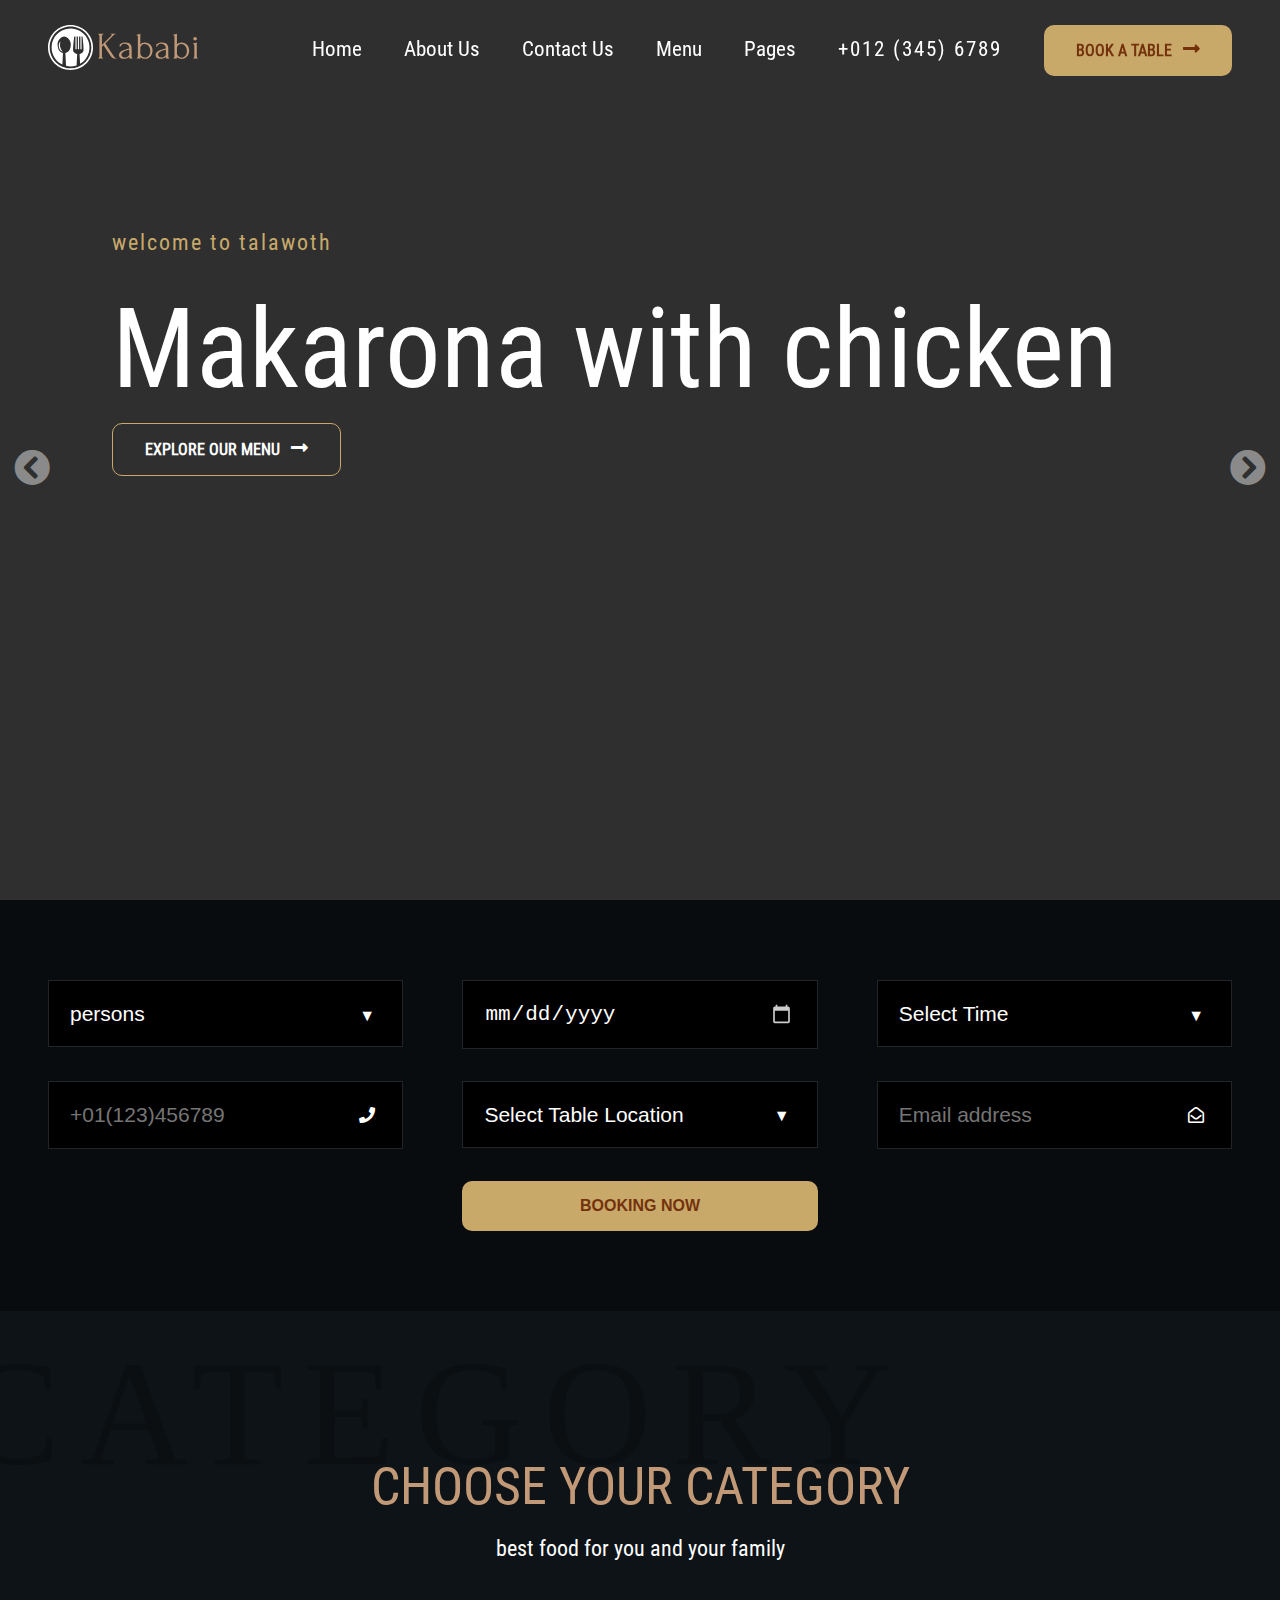
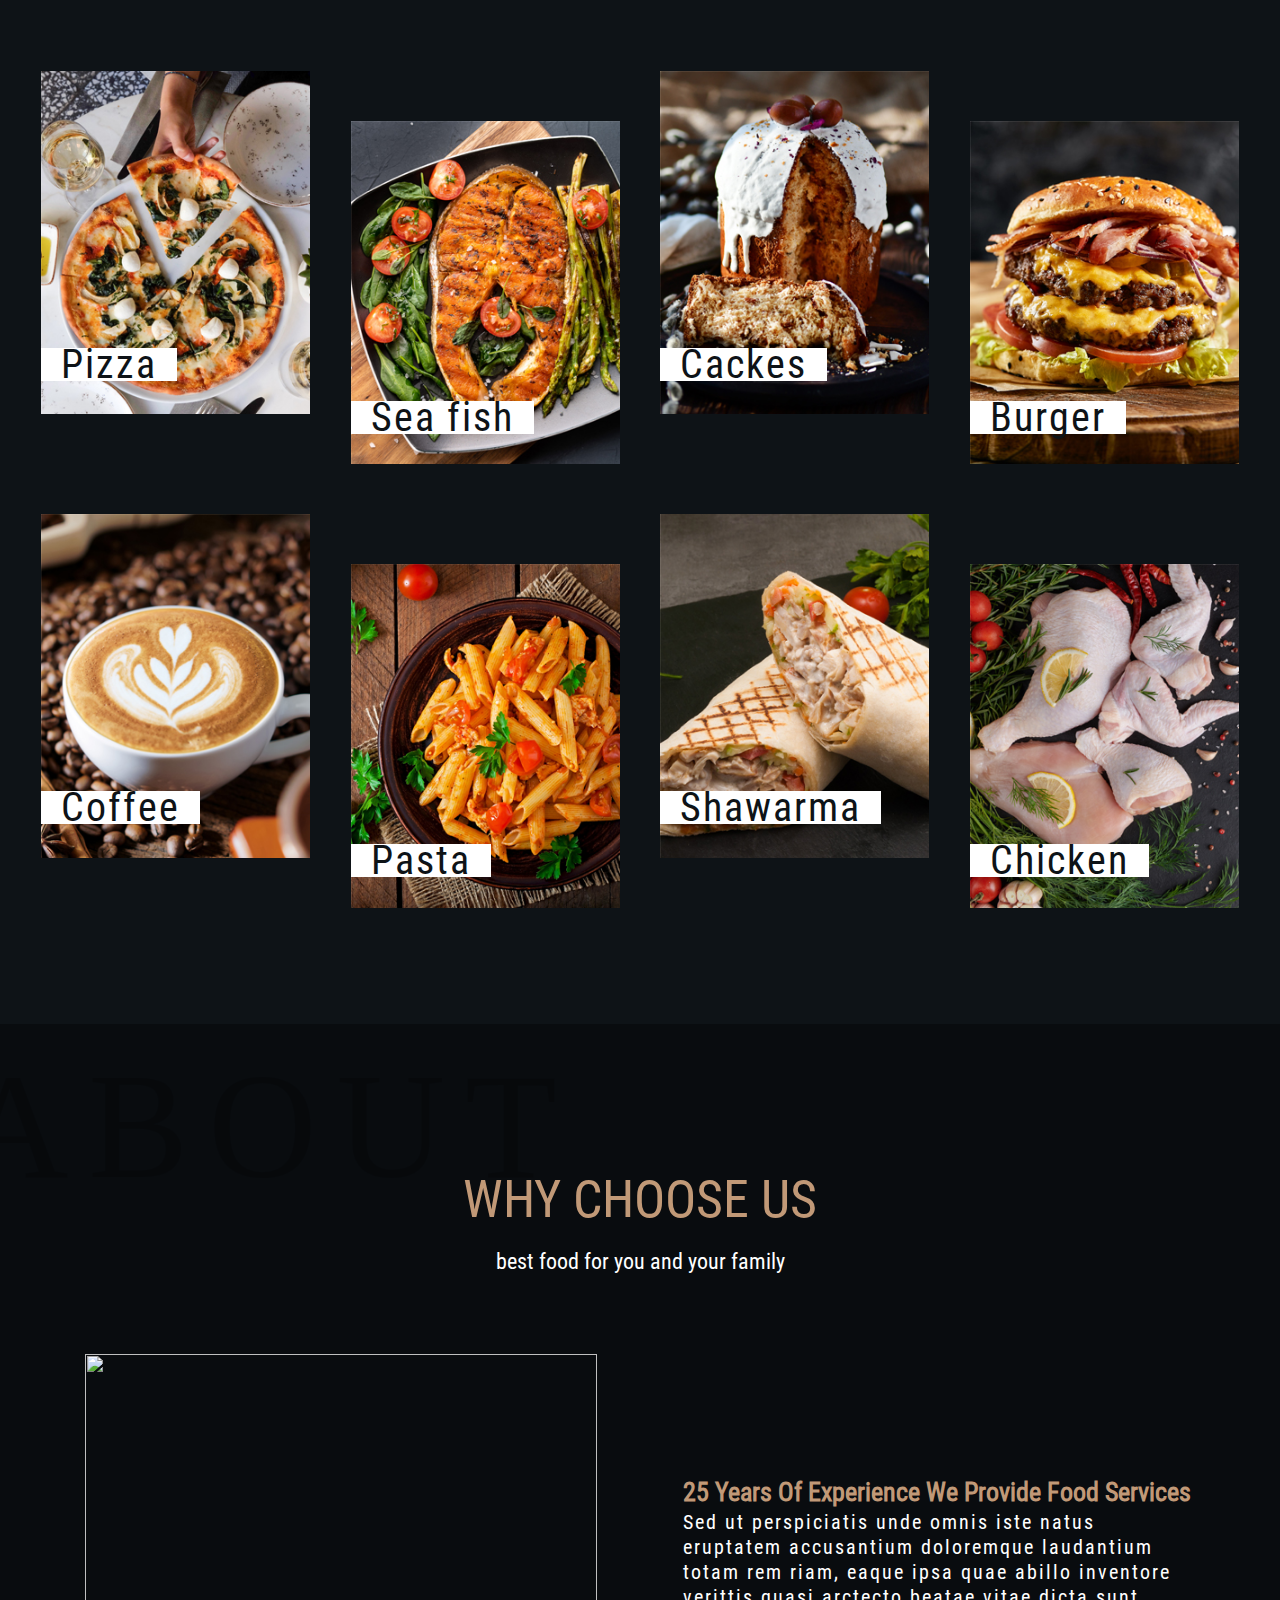
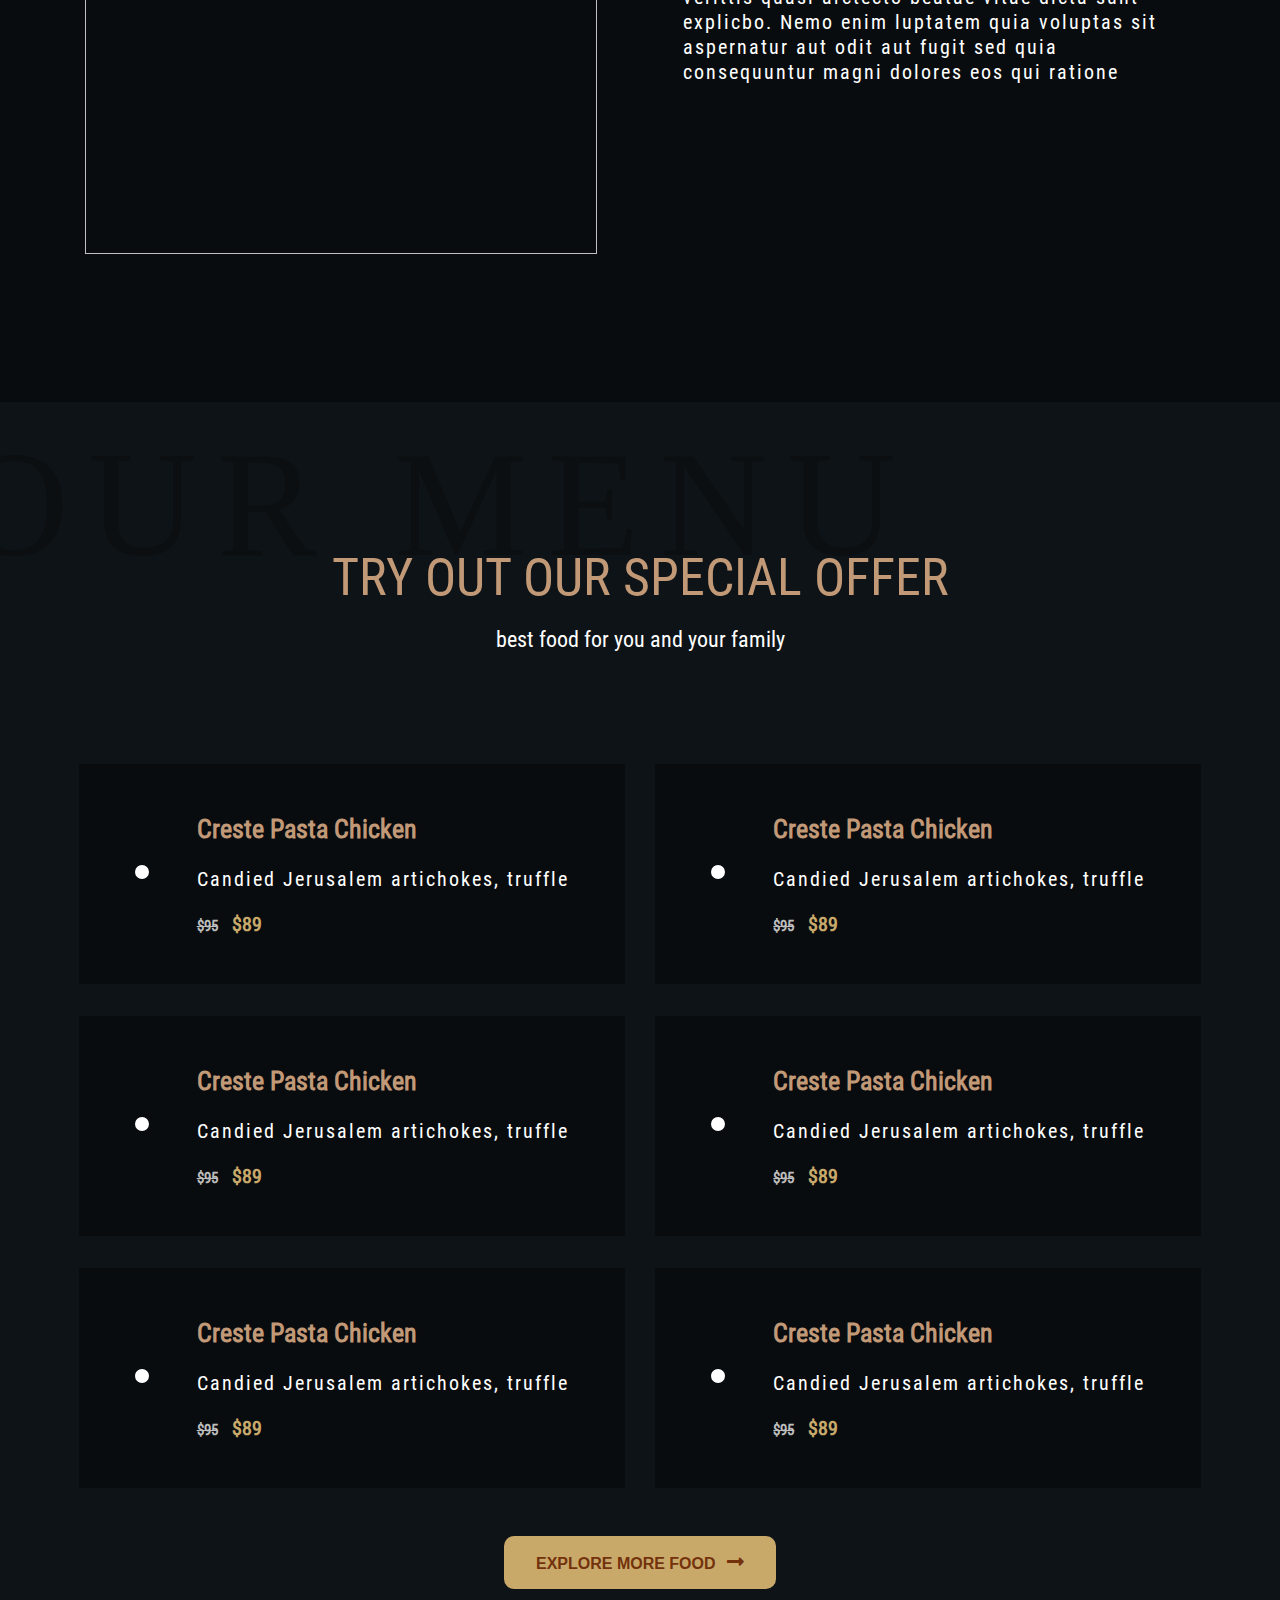
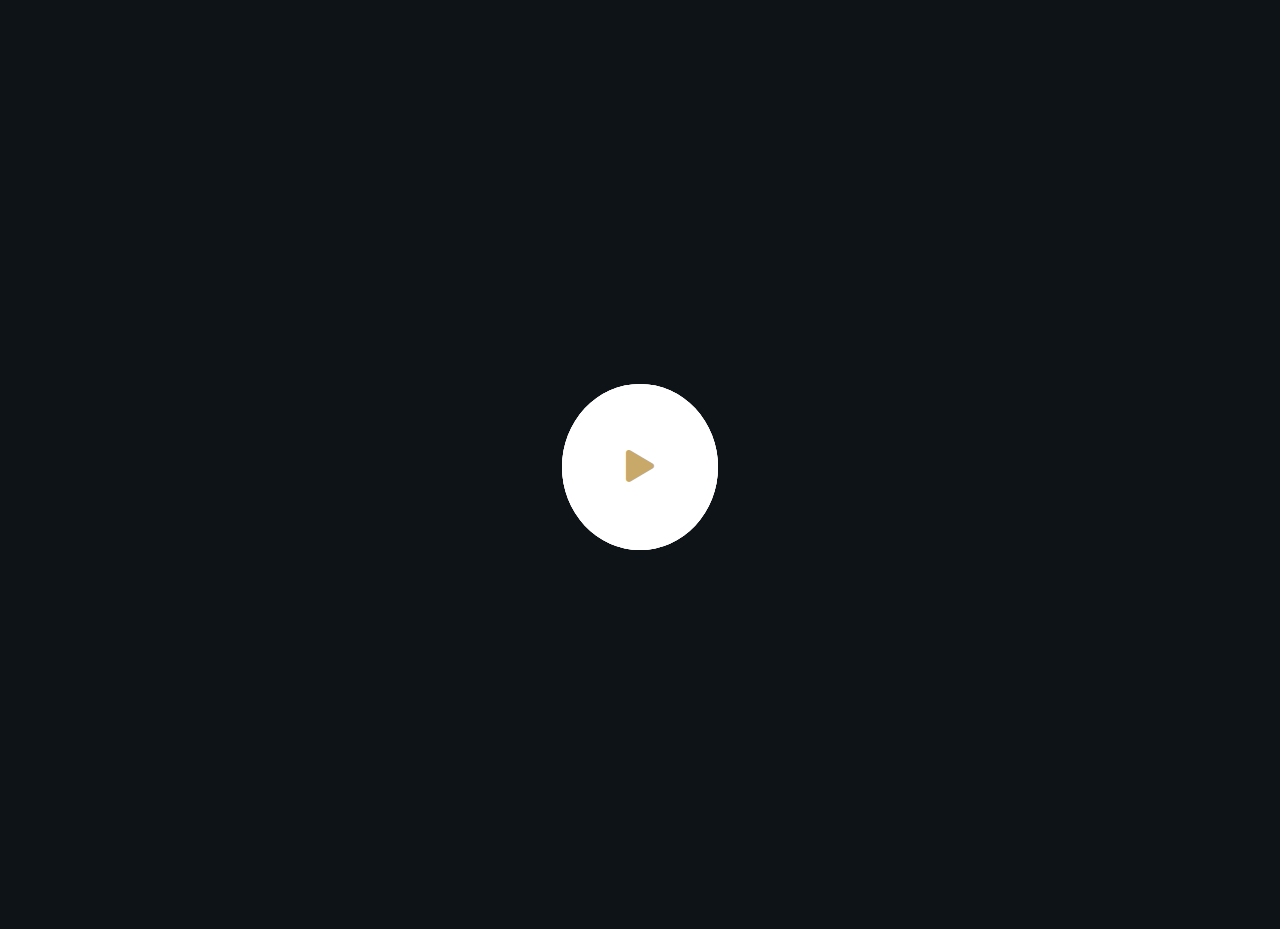
==== commit bcdbe84f: "video section" ====
--- a/index.html
+++ b/index.html
@@ -28,7 +28,7 @@
             <li>
                 <a class="btn" href="">book a table <i class="fas fa-long-arrow-alt-right"></i></a>
             </li>
-            <button>X</button>
+            <button class="close">X</button>
         </ul>
         <div class="burger">
             <div class="line"></div>
@@ -299,6 +299,10 @@
                 <i class="fas fa-play"></i>
             </div class="button">
         </div>
+        <div class="modal">
+            <iframe  width="900" height="550" src="https://www.youtube.com/embed/lcU3pruVyUw" title="YouTube video player" frameborder="0" allow="accelerometer; autoplay; clipboard-write; encrypted-media; gyroscope; picture-in-picture" allowfullscreen></iframe>
+            <button class="close">X</button>
+        </div>
     </section>
 
 
--- a/css/style.css
+++ b/css/style.css
@@ -40,6 +40,14 @@
     width: 100%;
 }
 
+.close{
+    font-size: 1.4em;
+    border: none;
+    background-color: transparent;
+    color: var(--white);
+    cursor: pointer;
+}
+
 p{
     color: #FFFFFF;
     font-size: 20px;
@@ -237,11 +245,7 @@
         position: absolute;
         top: 20px;
         right: 20px;
-        font-size: 1.4em;
-        border: none;
-        background-color: transparent;
-        color: var(--white);
-        cursor: pointer;
+        
     }
     nav .burger{
         display: initial;
@@ -538,6 +542,18 @@
 /* ************* */
 /* Category Start */
 /* ************* */
+.category::before{
+    content: "Category";
+    position: absolute;
+    font-size: 150px;
+    letter-spacing: 20px;
+    font-family: cursive;
+    text-transform: uppercase;
+    opacity: 0.2;
+    margin-left: -40px;
+    z-index: 5;
+    width: 1200px;
+}
 .category .categories{
     display: flex;
     justify-content: space-evenly;
@@ -622,6 +638,19 @@
     background-color: var(--moov);
 }
 
+.about::before{
+    content: "About";
+    position: absolute;
+    font-size: 150px;
+    letter-spacing: 20px;
+    font-family: cursive;
+    text-transform: uppercase;
+    opacity: 0.2;
+    margin-left: -40px;
+    z-index: 5;
+    width: 1200px;
+}
+
 .about .content{
     background-color: var(--moov);
     padding-bottom: 8em;
@@ -677,6 +706,18 @@
 /* ************* */
 /* Menu Start */
 /* ************* */
+.menu::before{
+    content: "Our Menu";
+    position: absolute;
+    font-size: 150px;
+    letter-spacing: 20px;
+    font-family: cursive;
+    text-transform: uppercase;
+    opacity: 0.2;
+    margin-left: -40px;
+    z-index: 5;
+    width: 1200px;
+}
 .content-menu{
     flex-wrap: wrap;
     justify-content: space-evenly;
@@ -830,6 +871,21 @@
         transform: scale(1.3);
     }
 }
+
+.modal{
+    display: none;
+    position:fixed;
+    top: 50%;
+    left: 50%;
+    transform: translateX(-50%) translateY(-50%);
+}
+
+.modal .close{
+    position: absolute;
+    top: -30px;
+    right: 0;
+}
+
 /* ************* */
 /* Video End */
 /* ************* */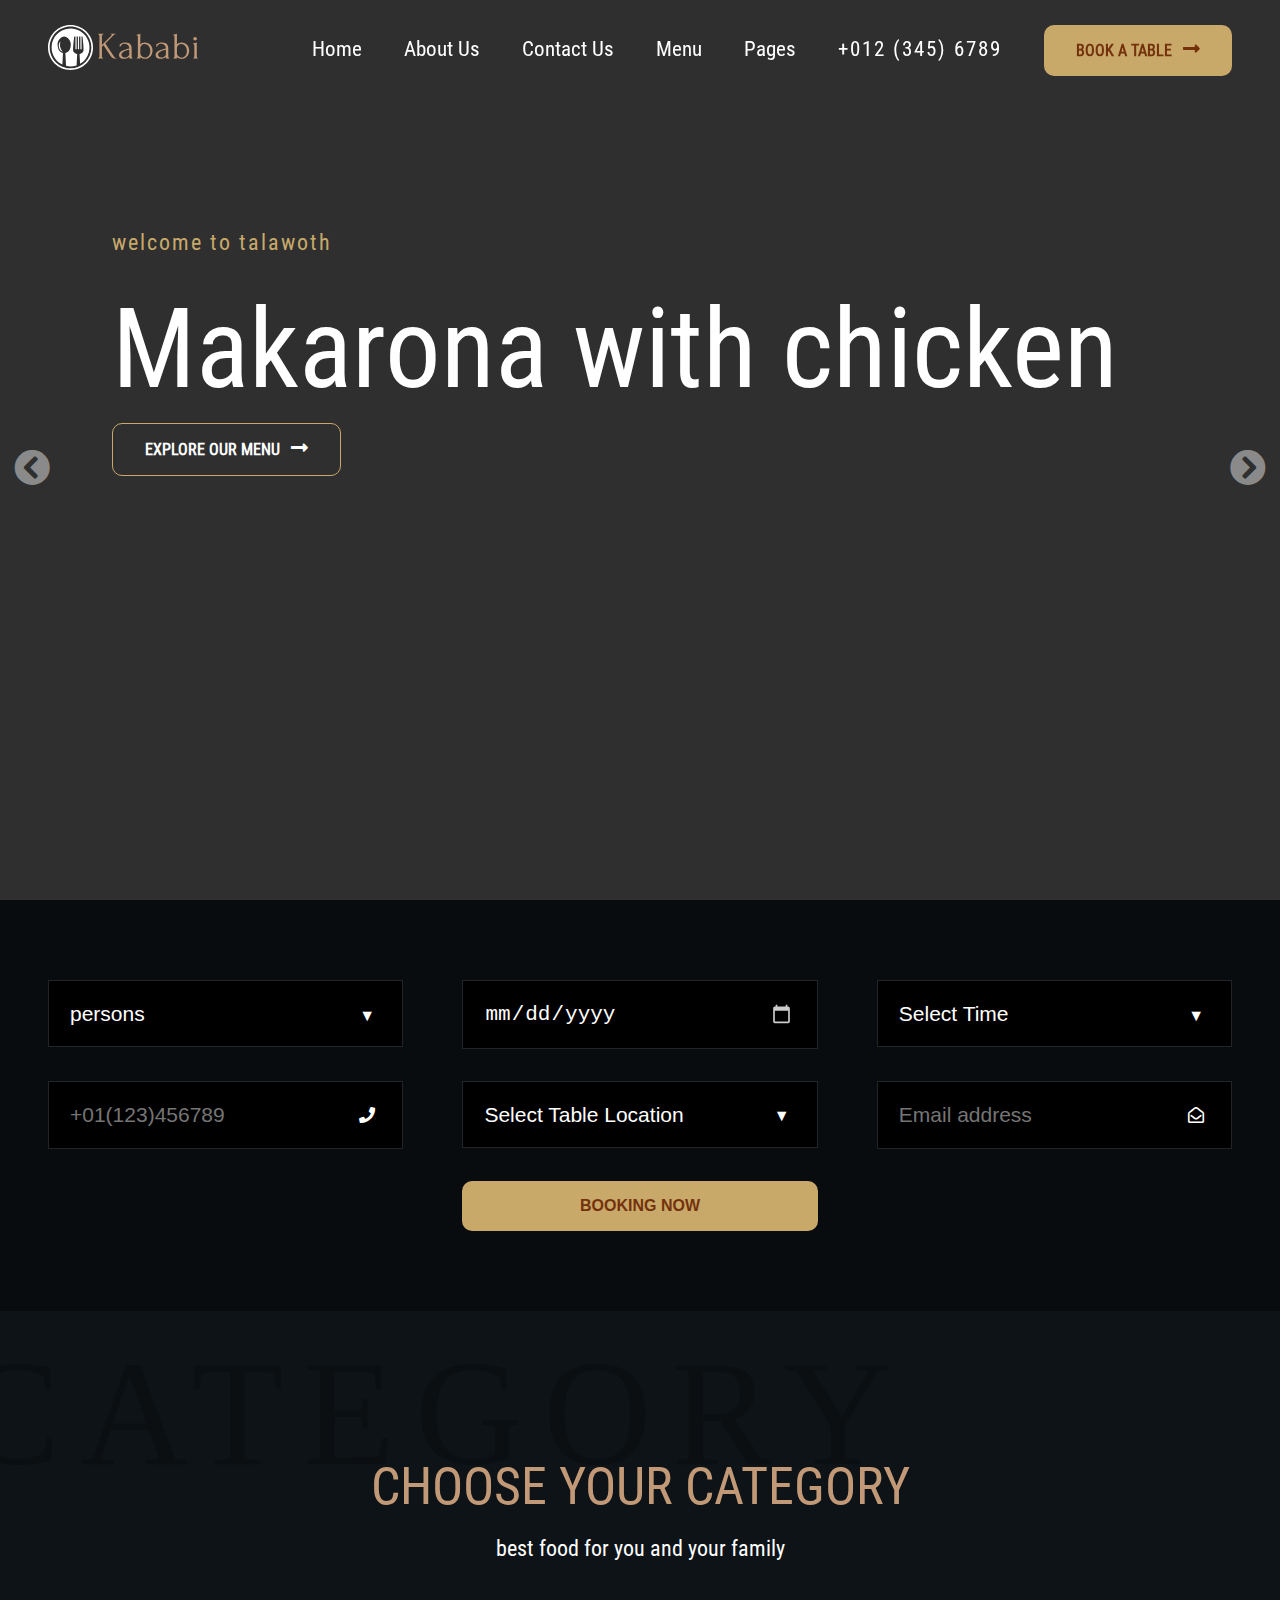
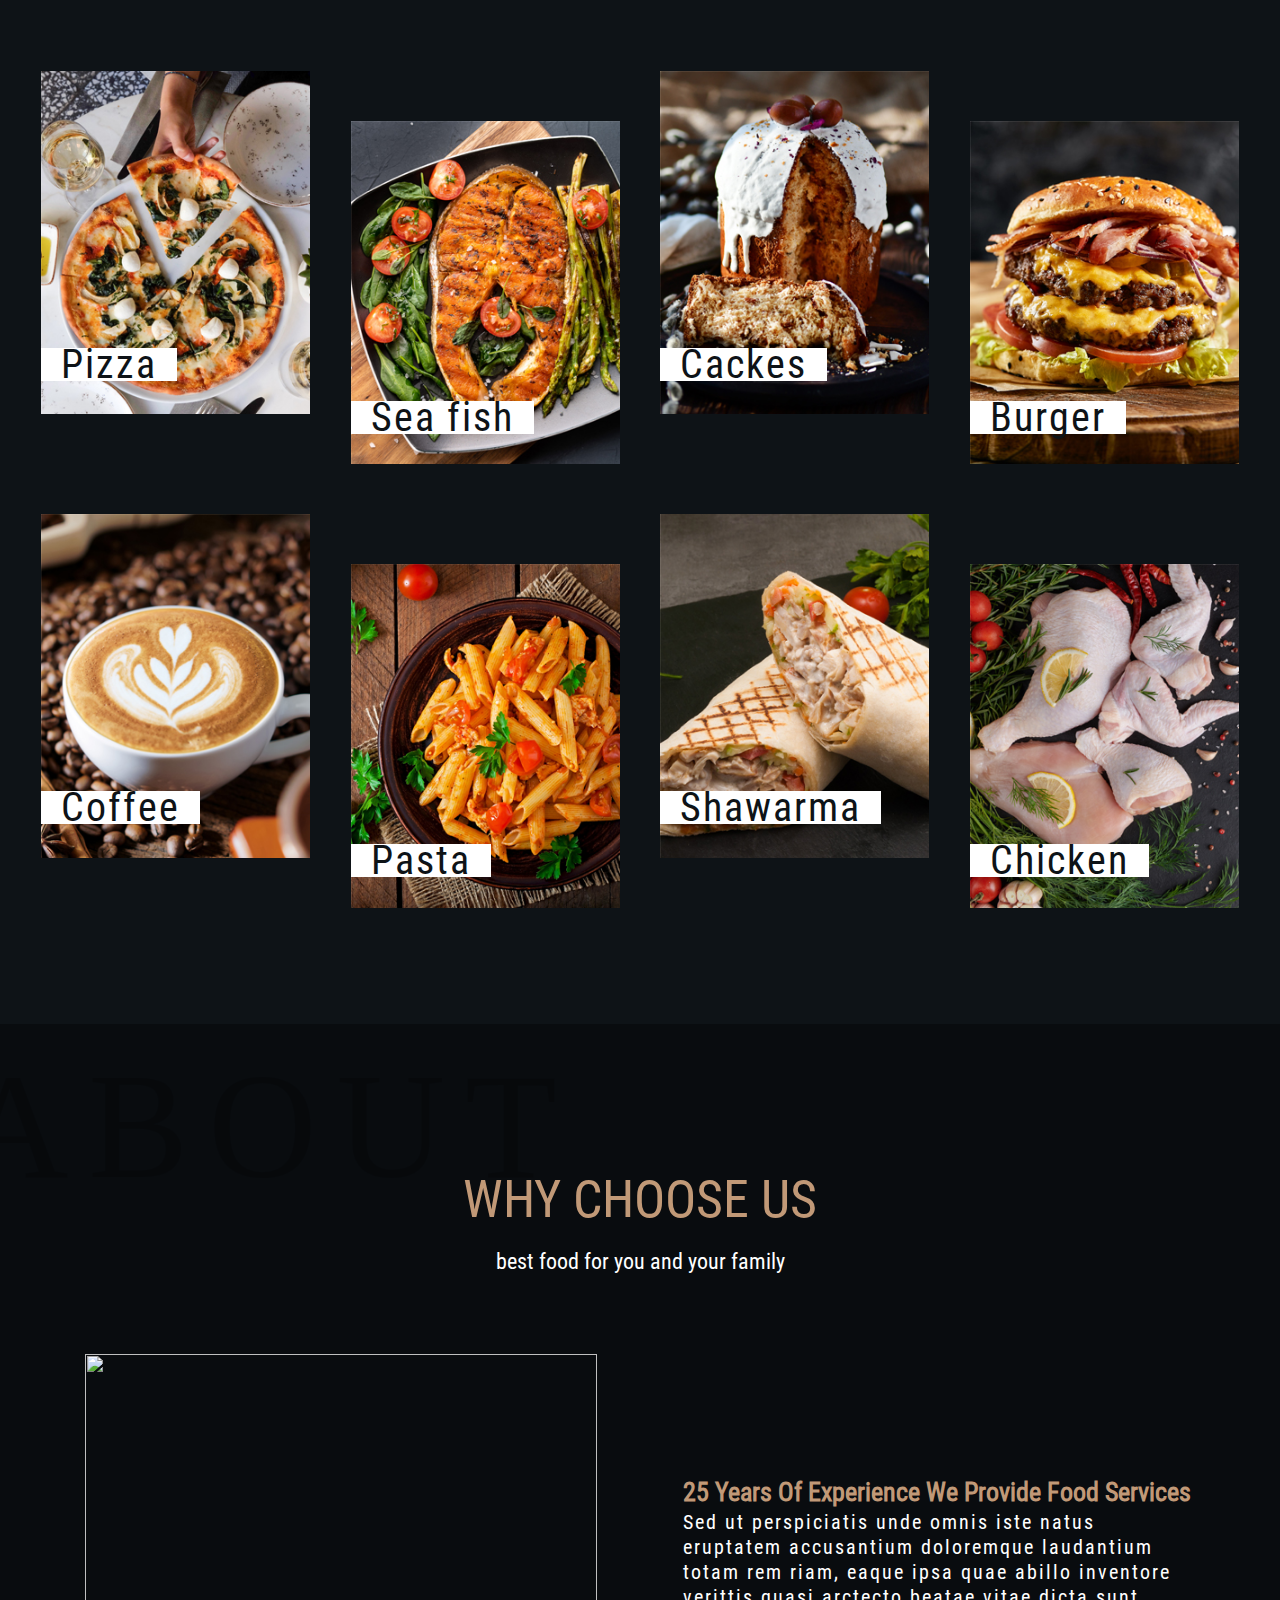
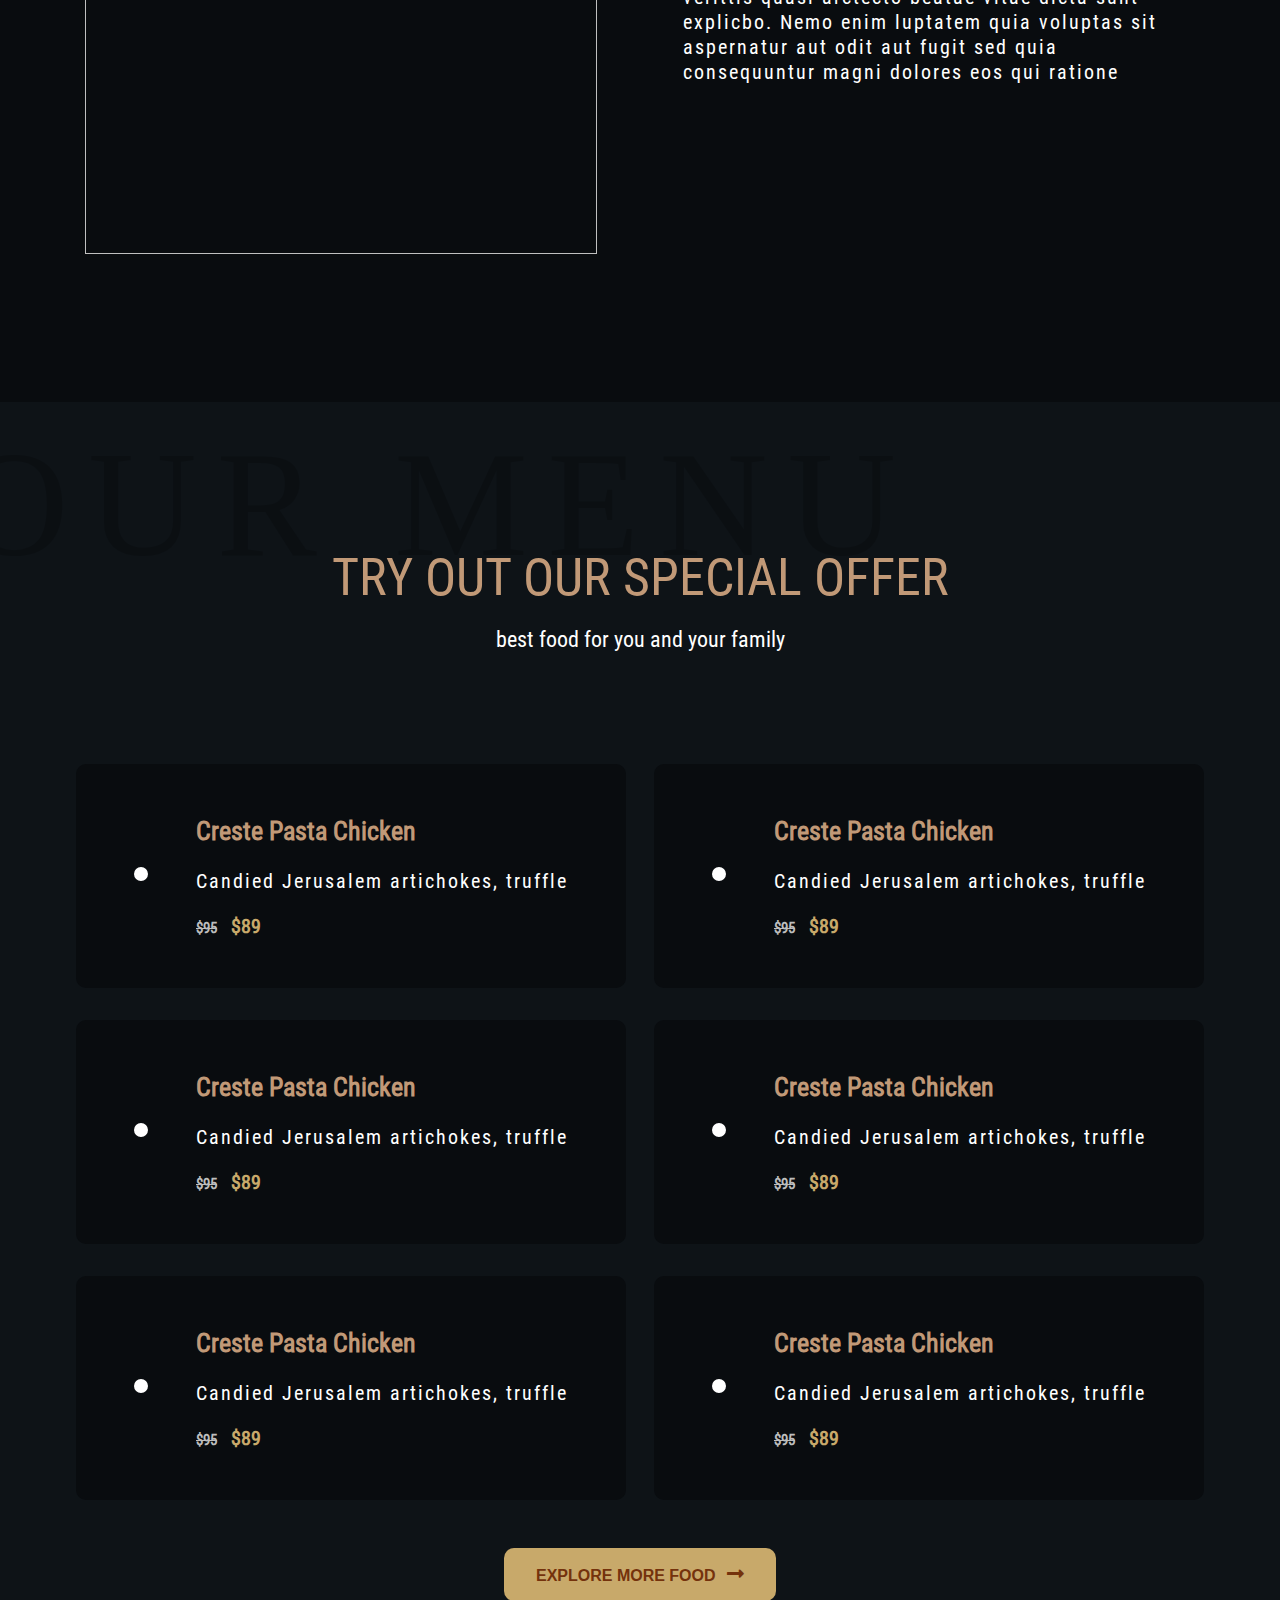
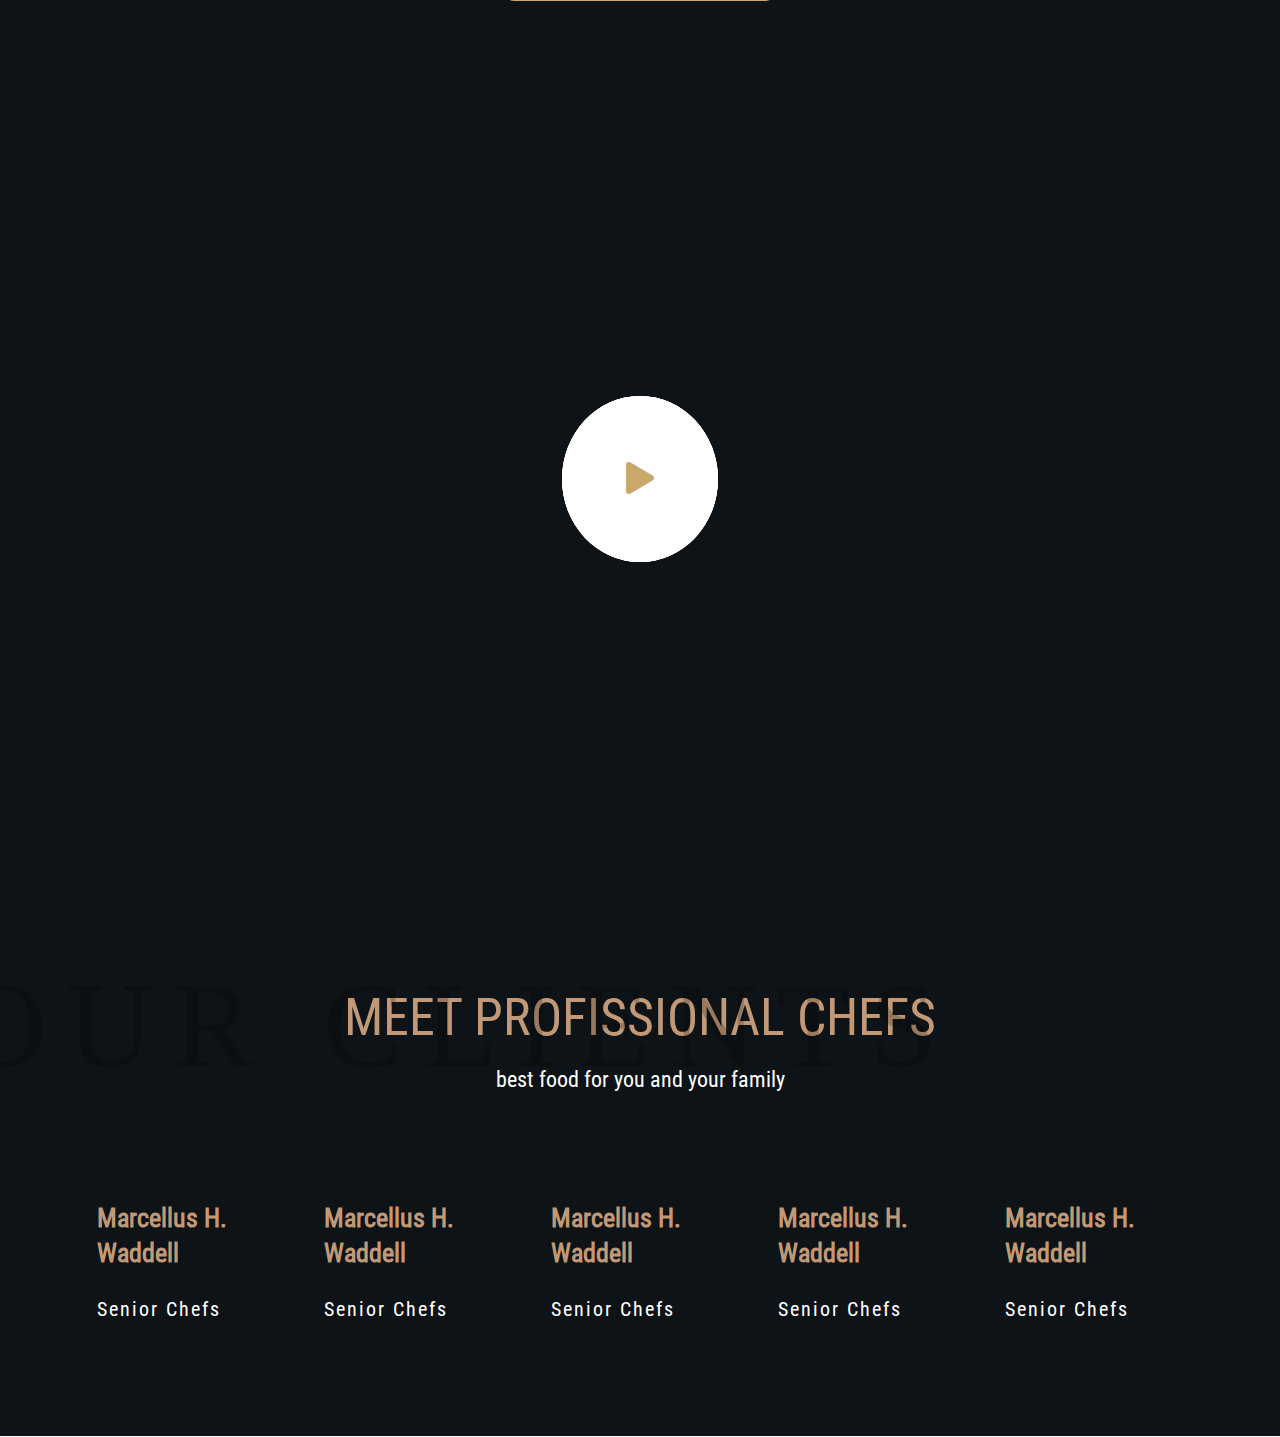
==== commit b316af22: "chefs" ====
--- a/index.html
+++ b/index.html
@@ -300,8 +300,84 @@
             </div class="button">
         </div>
         <div class="modal">
-            <iframe  width="900" height="550" src="https://www.youtube.com/embed/lcU3pruVyUw" title="YouTube video player" frameborder="0" allow="accelerometer; autoplay; clipboard-write; encrypted-media; gyroscope; picture-in-picture" allowfullscreen></iframe>
+            <iframe src="https://www.youtube.com/embed/lcU3pruVyUw" title="YouTube video player" frameborder="0" allow="accelerometer; autoplay; clipboard-write; encrypted-media; gyroscope; picture-in-picture" allowfullscreen></iframe>
             <button class="close">X</button>
+        </div>
+    </section>
+
+
+
+    <section class="clients sec">
+        <div class="content">
+            <h3>Meet Profissional chefs</h3>
+            <h5>best food for you and your family</h5>
+            <div class="chefs">
+                <div class="item">
+                    <div>
+                        <img src="http://demo.ovathemes.com/kababi/wp-content/uploads/2021/08/chefs05.jpg" alt="">
+                    </div>
+                    <h4>Marcellus H. Waddell</h4>
+                    <p>Senior Chefs</p>
+                    <div class="social">
+                        <i class="fab fa-facebook"></i>
+                        <i class="fab fa-twitter"></i>
+                        <i class="fab fa-instagram"></i>
+                        <i class="fab fa-whatsapp"></i>
+                    </div>
+                </div>
+                <div class="item">
+                    <div>
+                        <img src="http://demo.ovathemes.com/kababi/wp-content/uploads/2021/08/chefs05.jpg" alt="">
+                    </div>
+                    <h4>Marcellus H. Waddell</h4>
+                    <p>Senior Chefs</p>
+                    <div class="social">
+                        <i class="fab fa-facebook"></i>
+                        <i class="fab fa-twitter"></i>
+                        <i class="fab fa-instagram"></i>
+                        <i class="fab fa-whatsapp"></i>
+                    </div>
+                </div>
+                <div class="item">
+                    <div>
+                        <img src="http://demo.ovathemes.com/kababi/wp-content/uploads/2021/08/chefs05.jpg" alt="">
+                    </div>
+                    <h4>Marcellus H. Waddell</h4>
+                    <p>Senior Chefs</p>
+                    <div class="social">
+                        <i class="fab fa-facebook"></i>
+                        <i class="fab fa-twitter"></i>
+                        <i class="fab fa-instagram"></i>
+                        <i class="fab fa-whatsapp"></i>
+                    </div>
+                </div>
+                <div class="item">
+                    <div>
+                        <img src="http://demo.ovathemes.com/kababi/wp-content/uploads/2021/08/chefs05.jpg" alt="">
+                    </div>
+                    <h4>Marcellus H. Waddell</h4>
+                    <p>Senior Chefs</p>
+                    <div class="social">
+                        <i class="fab fa-facebook"></i>
+                        <i class="fab fa-twitter"></i>
+                        <i class="fab fa-instagram"></i>
+                        <i class="fab fa-whatsapp"></i>
+                    </div>
+                </div>
+                <div class="item">
+                    <div>
+                        <img src="http://demo.ovathemes.com/kababi/wp-content/uploads/2021/08/chefs05.jpg" alt="">
+                    </div>
+                    <h4>Marcellus H. Waddell</h4>
+                    <p>Senior Chefs</p>
+                    <div class="social">
+                        <i class="fab fa-facebook"></i>
+                        <i class="fab fa-twitter"></i>
+                        <i class="fab fa-instagram"></i>
+                        <i class="fab fa-whatsapp"></i>
+                    </div>
+                </div>
+            </div>
         </div>
     </section>
 
--- a/css/style.css
+++ b/css/style.css
@@ -734,6 +734,13 @@
     background-color: var(--moov);
     justify-content: space-evenly;
     align-items: center;
+    border: 2px dotted transparent;
+    border-radius: 10px;
+}
+
+.content-menu .item:hover{
+    border: 2px dotted var(--primary);
+    transition: all 0.5s ease;
 }
 
 .content-menu .item img{
@@ -880,6 +887,11 @@
     transform: translateX(-50%) translateY(-50%);
 }
 
+.modal iframe{
+    width: 50vw;
+    height: 50vh;
+}
+
 .modal .close{
     position: absolute;
     top: -30px;
@@ -888,4 +900,68 @@
 
 /* ************* */
 /* Video End */
+/* ************* */
+
+
+/* ************* */
+/* Clients Start */
+/* ************* */
+
+.clients h3{
+    margin-top: 0.6em;
+}
+
+.clients::before{
+    content: "Our Clients";
+    position: absolute;
+    font-size: 120px;
+    letter-spacing: 20px;
+    font-family: cursive;
+    text-transform: uppercase;
+    opacity: 0.2;
+    margin-left: -40px;
+    z-index: 5;
+    width: 1200px;
+}
+
+.chefs{
+    display: flex;
+    justify-content: space-evenly;
+    padding: 4em 3em;
+}
+
+.chefs .item{
+    width: 15%;
+}
+.chefs .item h4{
+    margin: 1em 0em;
+}
+
+.chefs .item .social{
+    /* display: none; */
+    color: var(--bg-text);
+    margin-top: 0.5em;
+    opacity: 0;
+    transition: all 0.5s ease;
+}
+
+.chefs .item .social .fab{
+    font-size: 25px;
+    transition: all 0.5s ease;
+}
+
+.chefs .item .social .fab:hover{
+    color: var(--primary);
+    cursor: pointer;
+}
+
+.chefs .item:hover .social{
+    display: flex;
+    opacity: 1;
+    justify-content: space-between;
+    width: 80%;
+    
+}
+/* ************* */
+/* Clients End */
 /* ************* */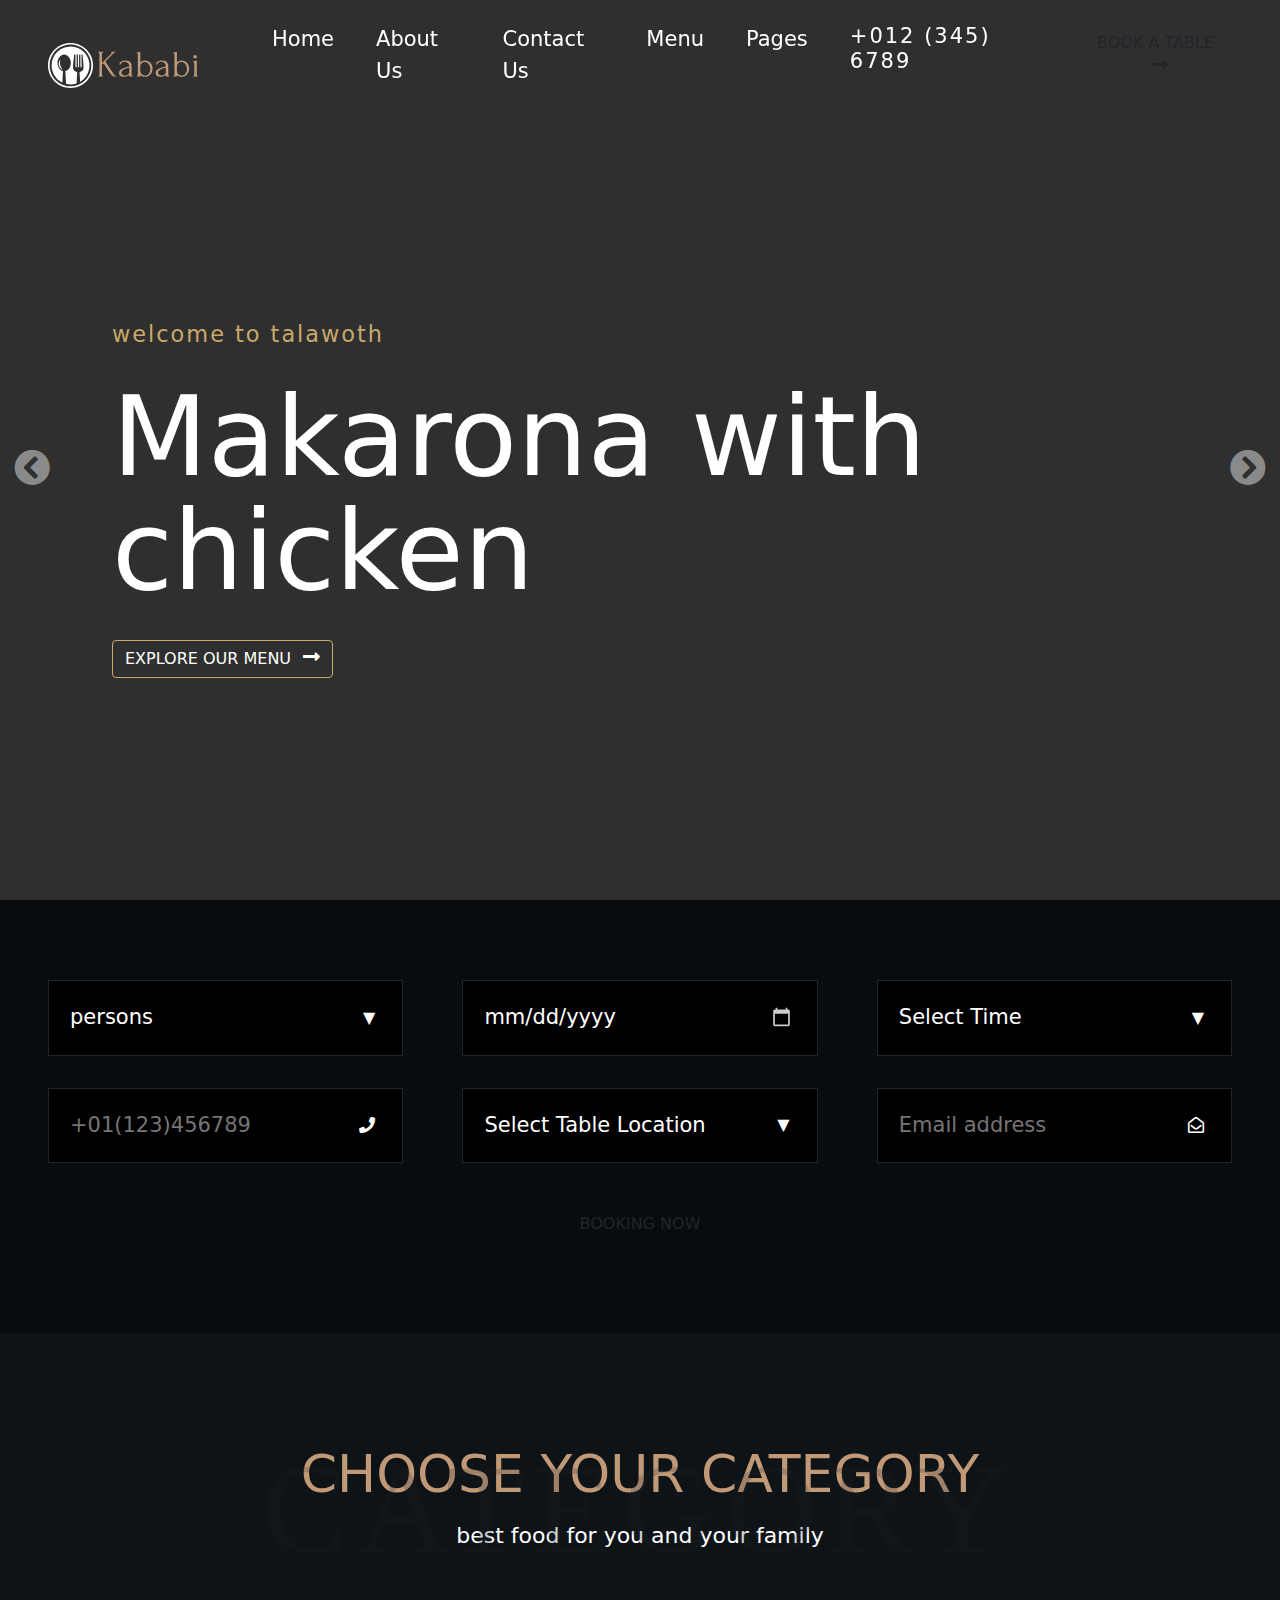
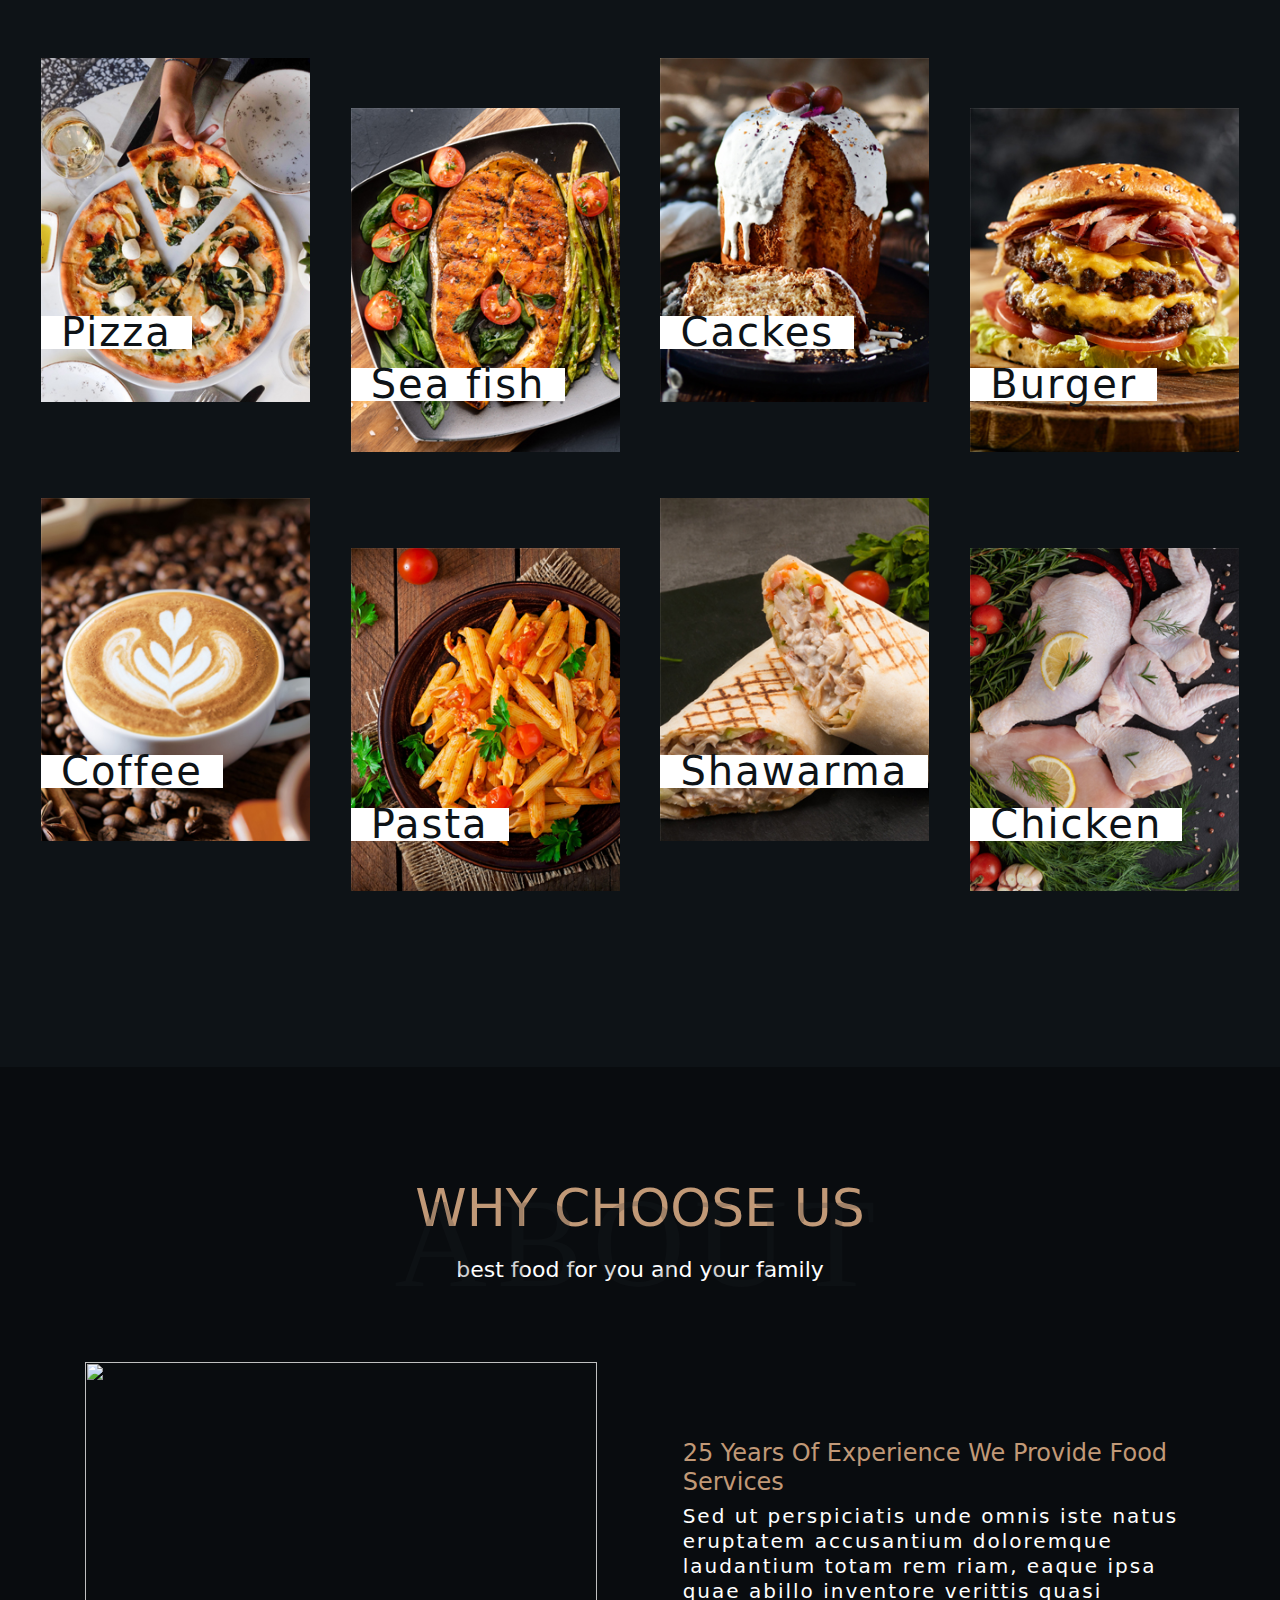
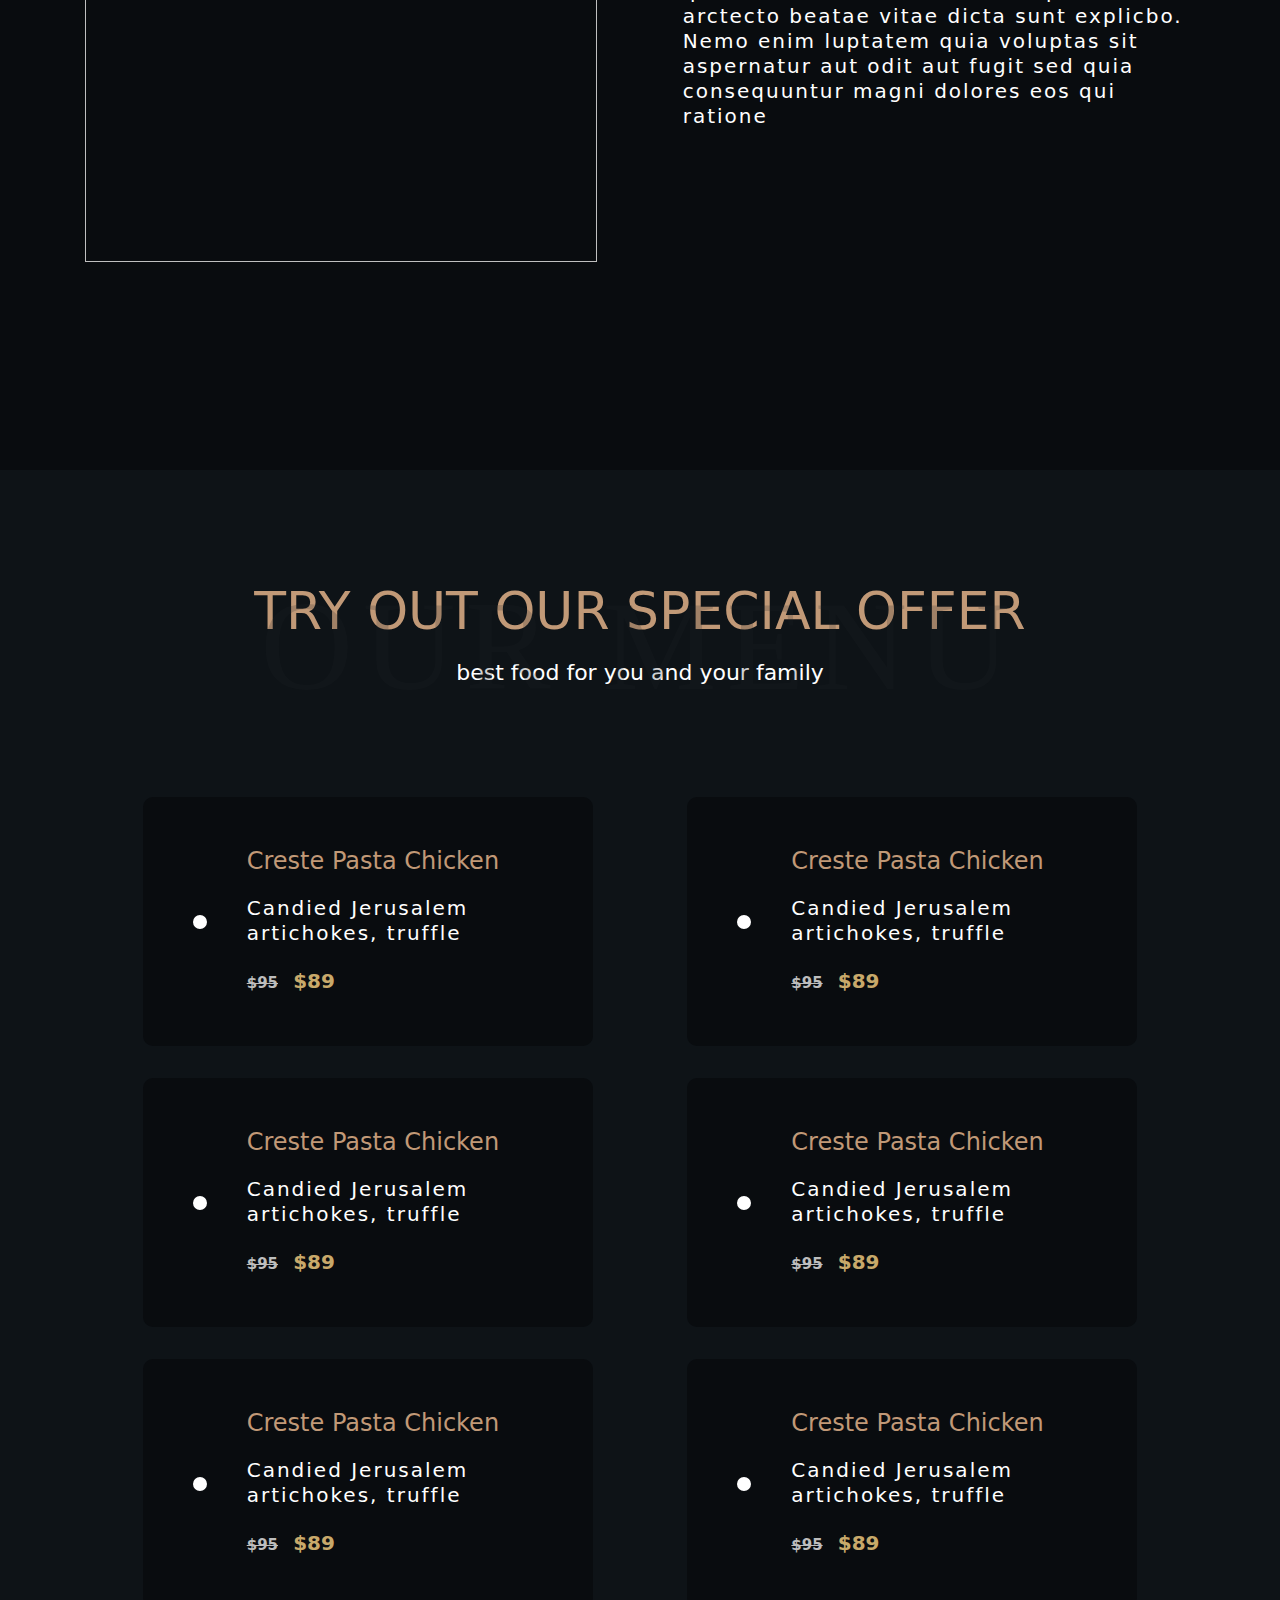
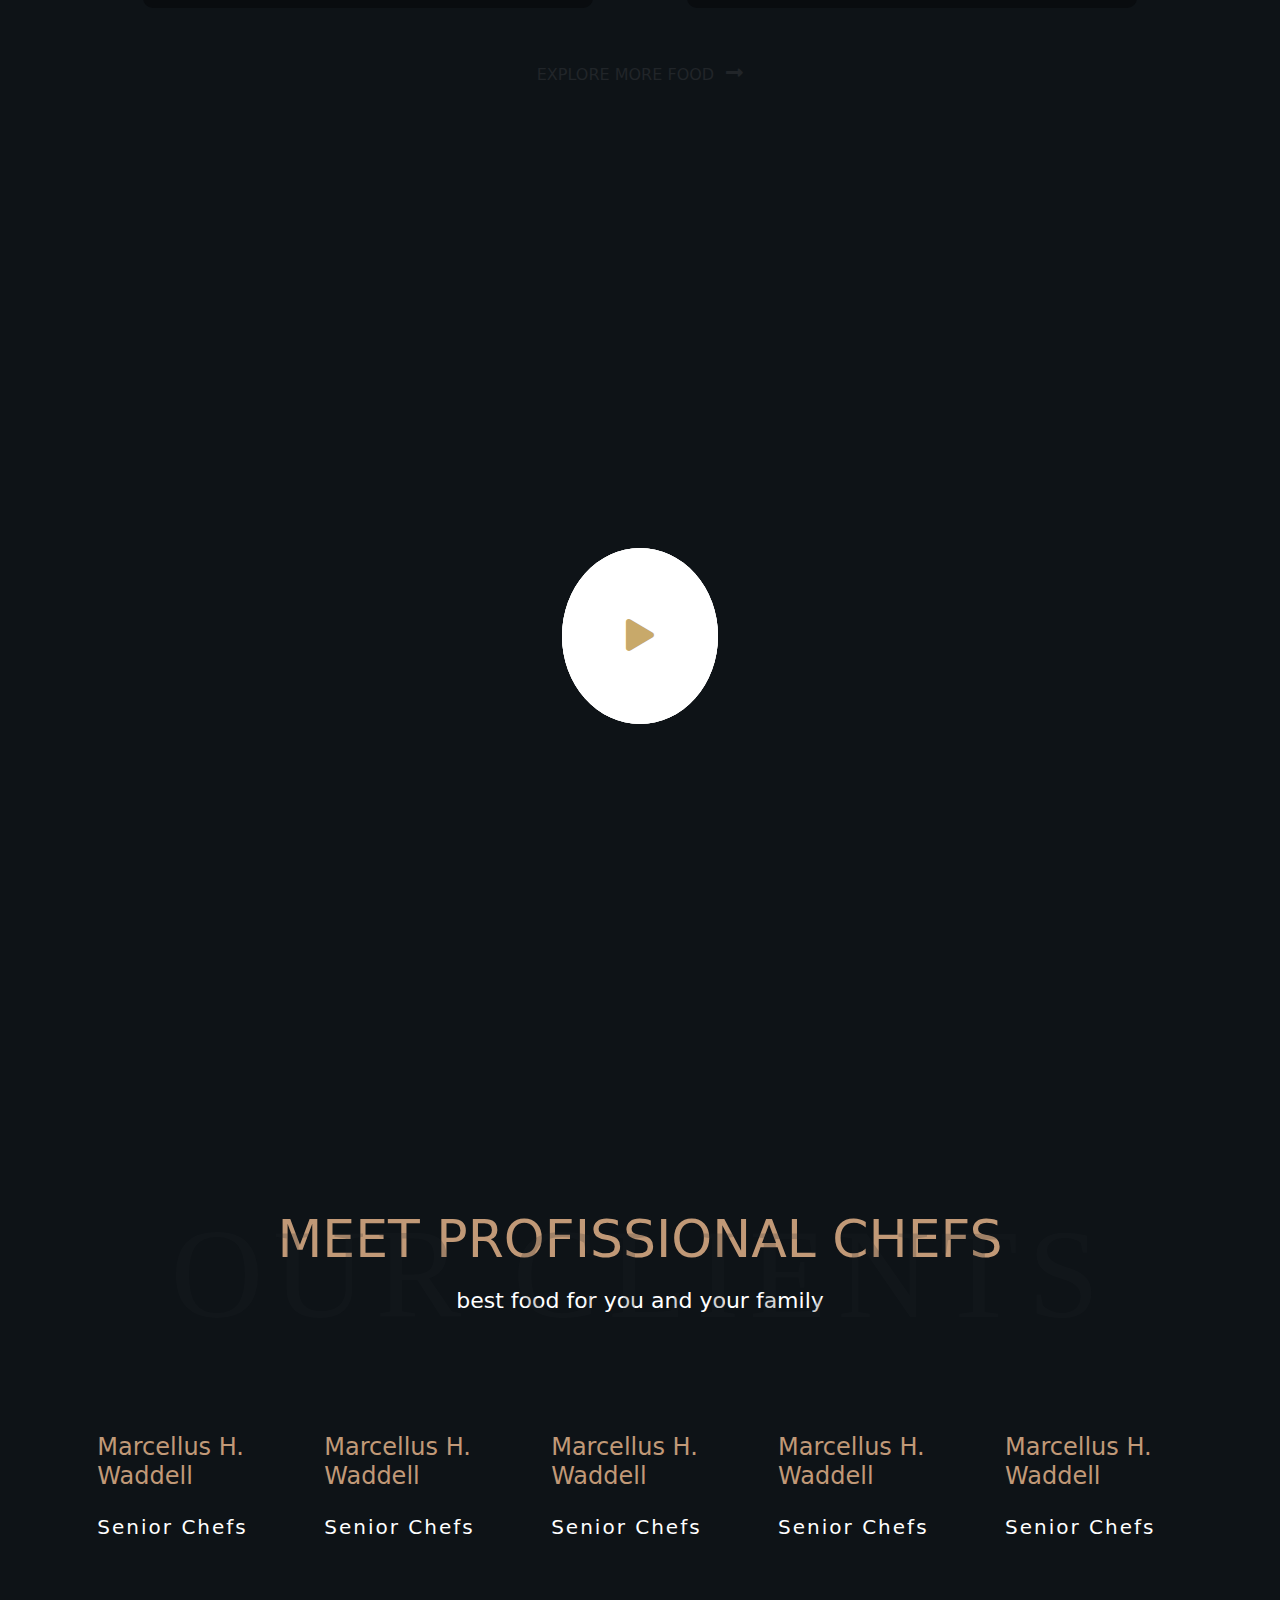
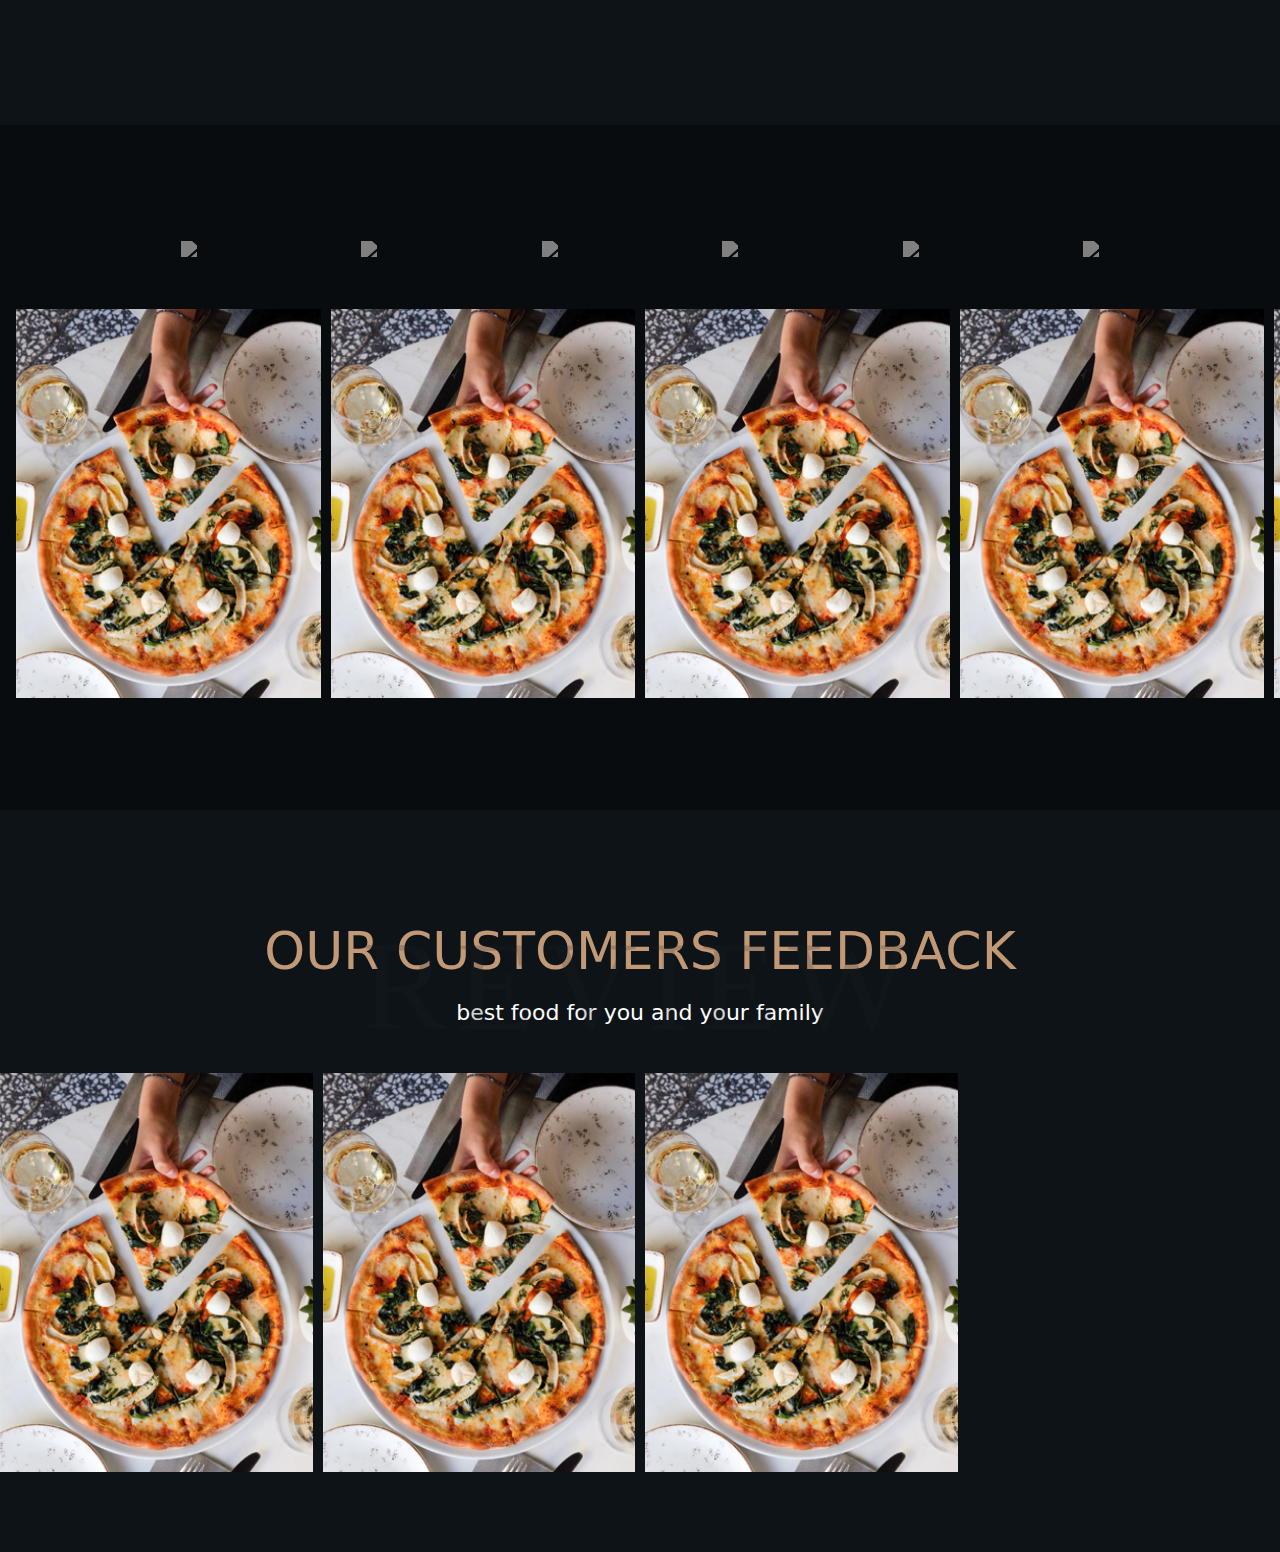
==== commit 7acef357: "start of review section" ====
--- a/index.html
+++ b/index.html
@@ -8,6 +8,8 @@
     <link rel="stylesheet" href="css/style.css">
     <link rel="stylesheet" href="css/all.min.css">
     <link rel="stylesheet" href="css/fontawesome.min.css">
+    <link rel="stylesheet" href="./css/bootstrap.min.css">
+    <link rel="stylesheet" href="./css/swiper.min.css">
     <title>Talawoth</title>
 </head>
 
@@ -300,7 +302,9 @@
             </div class="button">
         </div>
         <div class="modal">
-            <iframe src="https://www.youtube.com/embed/lcU3pruVyUw" title="YouTube video player" frameborder="0" allow="accelerometer; autoplay; clipboard-write; encrypted-media; gyroscope; picture-in-picture" allowfullscreen></iframe>
+            <iframe src="https://www.youtube.com/embed/lcU3pruVyUw" title="YouTube video player" frameborder="0"
+                allow="accelerometer; autoplay; clipboard-write; encrypted-media; gyroscope; picture-in-picture"
+                allowfullscreen></iframe>
             <button class="close">X</button>
         </div>
     </section>
@@ -382,7 +386,105 @@
     </section>
 
 
-    <script src="./script.js"></script>
+    <section class="sec package">
+        <div class="icons">
+            <div>
+                <img src="http://demo.ovathemes.com/kababi/wp-content/uploads/2021/08/logo-01.png">
+            </div>
+            <div>
+                <img src="http://demo.ovathemes.com/kababi/wp-content/uploads/2021/08/logo-02.png">
+            </div>
+            <div>
+                <img src="http://demo.ovathemes.com/kababi/wp-content/uploads/2021/08/logo-04.png">
+
+            </div>
+            <div>
+                <img src="http://demo.ovathemes.com/kababi/wp-content/uploads/2021/08/logo-05.png">
+            </div>
+            <div>
+                <img src="http://demo.ovathemes.com/kababi/wp-content/uploads/2021/08/logo-05.png">
+            </div>
+            <div>
+                <img src="http://demo.ovathemes.com/kababi/wp-content/uploads/2021/08/logo-05.png">
+            </div>
+        </div>
+        <div class="content mt-5">
+            <section id="agenda" class="custom-slider">
+                    <div class="swiper-container">
+                        <div class="swiper-wrapper">
+                            <div class="swiper-slide">
+                                <div class="col">
+                                    <img src="./images/category01.jpg" alt="">
+                                </div>
+                            </div>
+                            <div class="swiper-slide">
+                                <div class="col">
+                                    <img src="./images/category01.jpg" alt="">
+                                </div>
+                            </div>
+                            <div class="swiper-slide">
+                                <div class="col">
+                                    <img src="./images/category01.jpg" alt="">
+                                </div>
+                            </div>
+                            <div class="swiper-slide">
+                                <div class="col">
+                                    <img src="./images/category01.jpg" alt="">
+                                </div>
+                            </div>
+                            <div class="swiper-slide">
+                                <div class="col">
+                                    <img src="./images/category01.jpg" alt="">
+                                </div>
+                            </div>
+                            <div class="swiper-slide">
+                                <div class="col">
+                                    <img src="./images/category01.jpg" alt="">
+                                </div>
+                            </div>
+                        </div>
+                    </div>
+
+                </div>
+            </section>
+            <!-- END CUSTOM SLIDER -->
+        </div>
+    </section>
+
+
+    <section class="sec reviews">
+        <div class="content">
+            <h3>Our Customers feedback</h3>
+            <h5>best food for you and your family</h5>
+            <section id="agenda" class="custom-slider mt-5">
+                <div class="swiper-container">
+                    <div class="swiper-wrapper">
+                        <div class="swiper-slide">
+                            <div class="col">
+                                <img src="./images/category01.jpg" alt="">
+                            </div>
+                        </div>
+                        <div class="swiper-slide">
+                            <div class="col">
+                                <img src="./images/category01.jpg" alt="">
+                            </div>
+                        </div>
+                        <div class="swiper-slide">
+                            <div class="col">
+                                <img src="./images/category01.jpg" alt="">
+                            </div>
+                        </div>
+                    </div>
+                </div>
+
+            </div>
+        </section>
+        </div>  
+    </section>
+
+    <script src="./scripts/swiper.js"></script>
+    <script src="./scripts/script.js"></script>
+    <script src="./scripts/bootstrap.bundle.min.js"></script>
 </body>
 
 </html>--- a/css/style.css
+++ b/css/style.css
@@ -95,40 +95,23 @@
 
 .sec {
     position: relative;
-    /* overflow: hidden; */
-    padding: 1em 0em;
+    padding: 5em 0em;
     background-color: var(--bg);
-    /* min-height: 1000px; */
-}
-
-/* .sec .bg{
-    color: var(--bg-text);
-    font-weight: 500;
+}
+
+.sec::before{
     position: absolute;
-    width: 100%;
-} */
-
-/* .sec h6{
-    position: absolute;
-    font-size: 150px;
-    letter-spacing: 20px;
+    font-size: 10vw;
+    letter-spacing: 10px;
     font-family: cursive;
     text-transform: uppercase;
     opacity: 0.2;
-    margin-left: -40px;
-    margin-top: 60px;
     z-index: 5;
-    width: 1200px;
-} */
-
-/* .sec .content{
-    position: absolute;
-    top: 0;
-    left: 0;
+    left: 50%;
+    transform: translateX(-50%);
     width: 100%;
-    background-color: var(--bg);
-    z-index: 4;
-} */
+    text-align: center;
+}
 
 .sec h3{
     color: #C19977;
@@ -136,7 +119,7 @@
     font-size: 52px;
     line-height: 60px;
     text-transform: uppercase;
-    margin-top: 2.5em;
+    margin-top: 0.6em;
     text-align: center;
 }
 
@@ -544,15 +527,6 @@
 /* ************* */
 .category::before{
     content: "Category";
-    position: absolute;
-    font-size: 150px;
-    letter-spacing: 20px;
-    font-family: cursive;
-    text-transform: uppercase;
-    opacity: 0.2;
-    margin-left: -40px;
-    z-index: 5;
-    width: 1200px;
 }
 .category .categories{
     display: flex;
@@ -640,15 +614,6 @@
 
 .about::before{
     content: "About";
-    position: absolute;
-    font-size: 150px;
-    letter-spacing: 20px;
-    font-family: cursive;
-    text-transform: uppercase;
-    opacity: 0.2;
-    margin-left: -40px;
-    z-index: 5;
-    width: 1200px;
 }
 
 .about .content{
@@ -708,15 +673,6 @@
 /* ************* */
 .menu::before{
     content: "Our Menu";
-    position: absolute;
-    font-size: 150px;
-    letter-spacing: 20px;
-    font-family: cursive;
-    text-transform: uppercase;
-    opacity: 0.2;
-    margin-left: -40px;
-    z-index: 5;
-    width: 1200px;
 }
 .content-menu{
     flex-wrap: wrap;
@@ -810,18 +766,7 @@
 /* ************* */
 /* Video Start */
 /* ************* */
-/* .video::before{
-    content: "Video";
-    position: absolute;
-    font-size: 150px;
-    letter-spacing: 20px;
-    font-family: cursive;
-    text-transform: uppercase;
-    opacity: 0.2;
-    margin-left: -40px;
-    z-index: 5;
-    width: 1200px;
-} */
+
 .video{
     padding: 7em 0em;
 }
@@ -907,21 +852,8 @@
 /* Clients Start */
 /* ************* */
 
-.clients h3{
-    margin-top: 0.6em;
-}
-
 .clients::before{
     content: "Our Clients";
-    position: absolute;
-    font-size: 120px;
-    letter-spacing: 20px;
-    font-family: cursive;
-    text-transform: uppercase;
-    opacity: 0.2;
-    margin-left: -40px;
-    z-index: 5;
-    width: 1200px;
 }
 
 .chefs{
@@ -938,10 +870,12 @@
 }
 
 .chefs .item .social{
-    /* display: none; */
+    display: flex;
     color: var(--bg-text);
     margin-top: 0.5em;
     opacity: 0;
+    justify-content: space-between;
+    width: 80%;
     transition: all 0.5s ease;
 }
 
@@ -956,12 +890,69 @@
 }
 
 .chefs .item:hover .social{
+    opacity: 1;
+}
+
+@media only screen and (max-width:960px){
+    .chefs{
+        flex-wrap: wrap;
+    }
+    .chefs .item{
+        width: 40%;
+        margin-bottom: 2em;
+    }
+}
+
+@media only screen and (max-width:660px){
+    .chefs .item{
+        width: 90%;
+    }
+}
+/* ************* */
+/* Clients End */
+/* ************* */
+
+
+
+/* ************* */
+/* Package Start */
+/* ************* */
+.package{
+    background-color: var(--moov);
+    padding: 7em 1em;
+}
+
+.icons{
     display: flex;
-    opacity: 1;
-    justify-content: space-between;
-    width: 80%;
-    
-}
-/* ************* */
-/* Clients End */
+    justify-content: space-evenly;
+}
+
+.icons div img{
+    filter: brightness( 7% ) contrast( 0% ) saturate( 100% ) blur(0px) hue-rotate( 0deg );
+    transition: all 0.5s ease;
+}
+
+.icons div:hover img{
+    filter: brightness( 100% ) contrast( 100% ) saturate( 100% ) blur(0px) hue-rotate( 0deg );
+}
+/* ************* */
+/* Package End */
+/* ************* */
+
+
+
+
+
+/* ************* */
+/* Review Start */
+/* ************* */
+
+.reviews::before{
+    content: "Review";
+}
+
+
+
+/* ************* */
+/* Review End */
 /* ************* */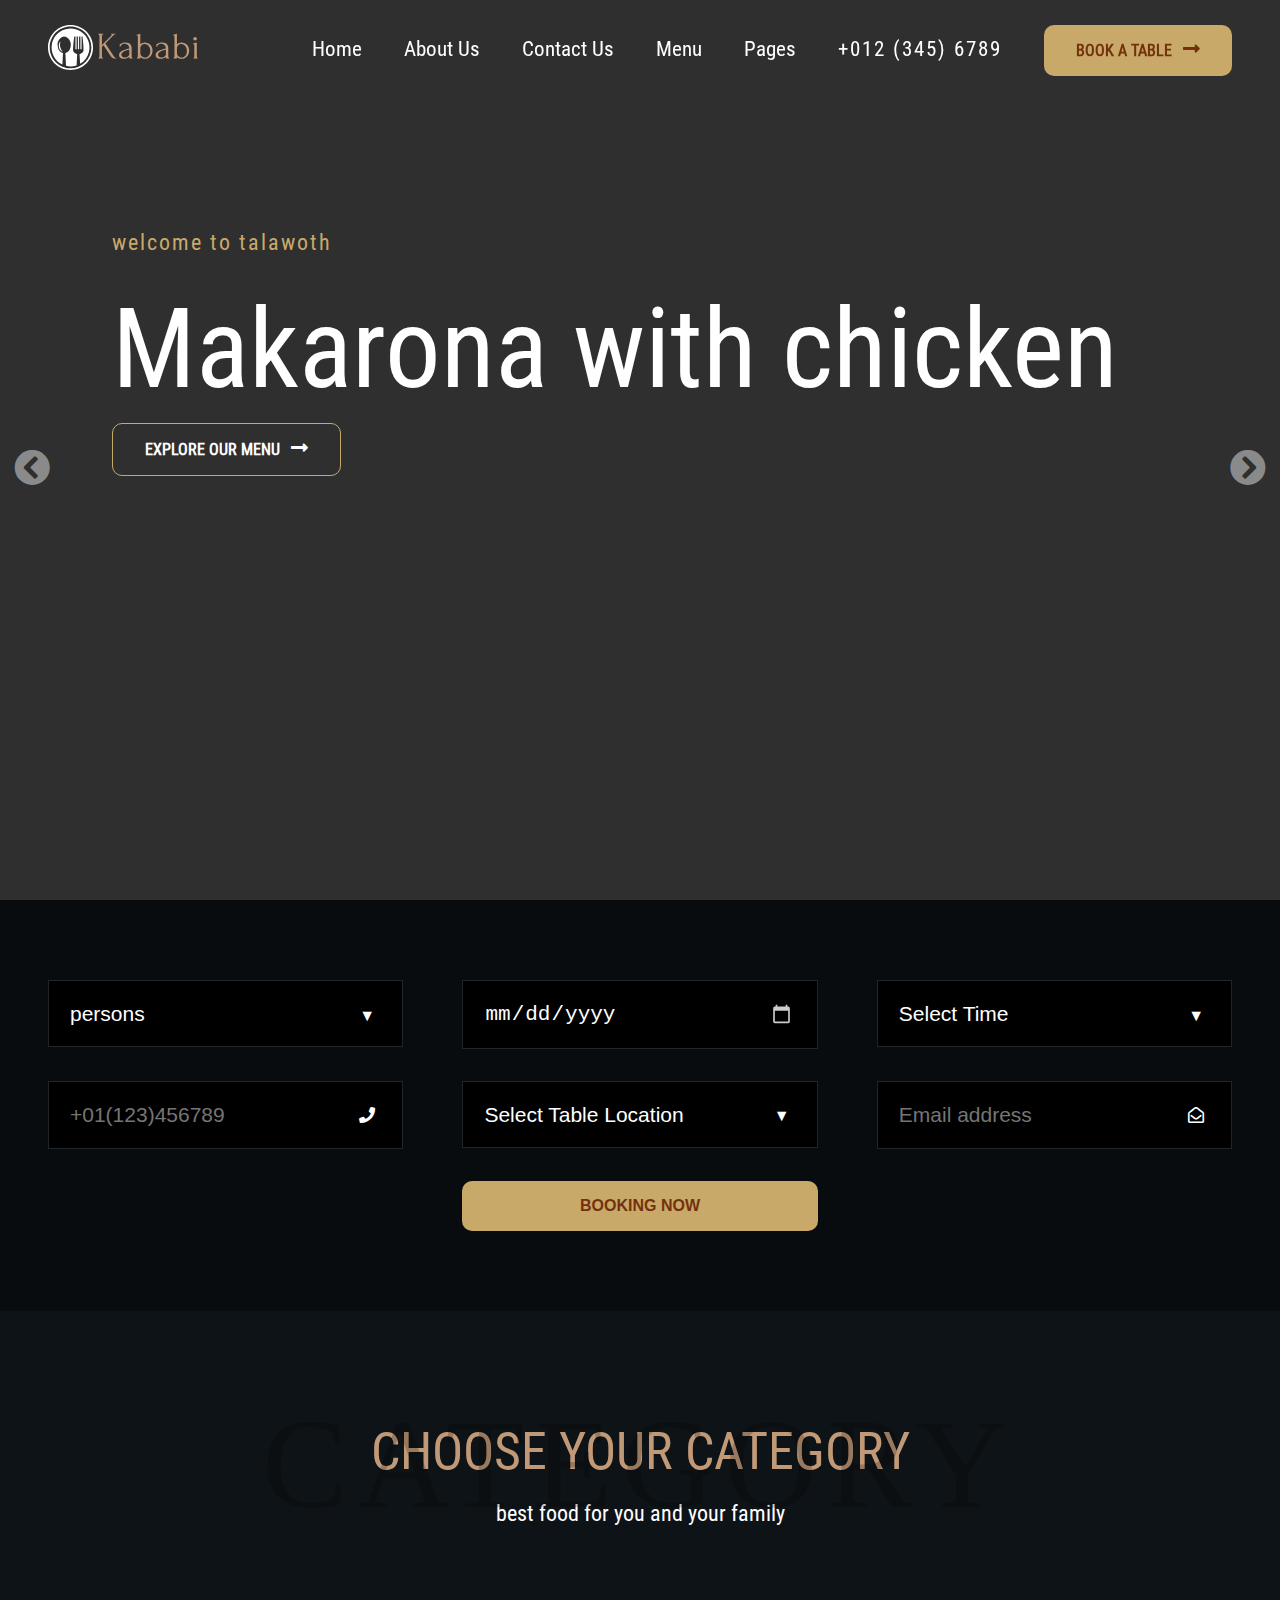
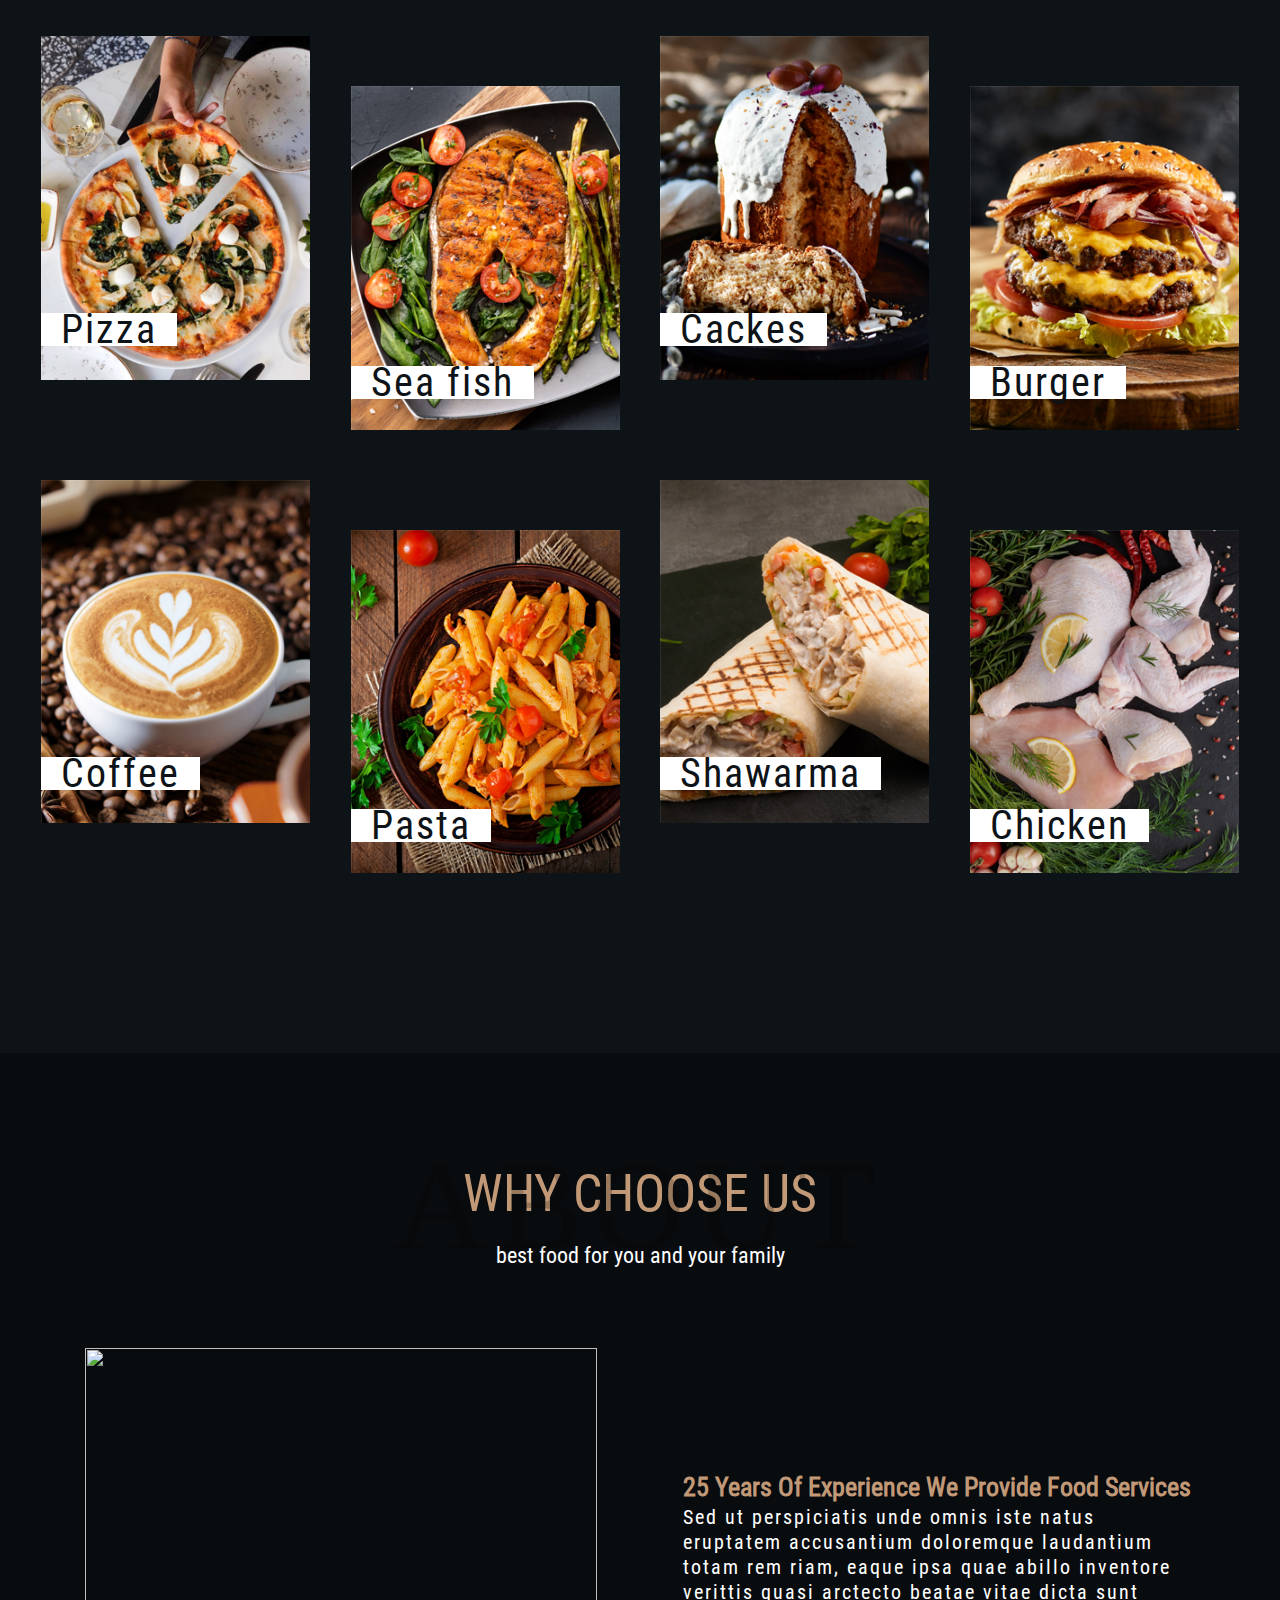
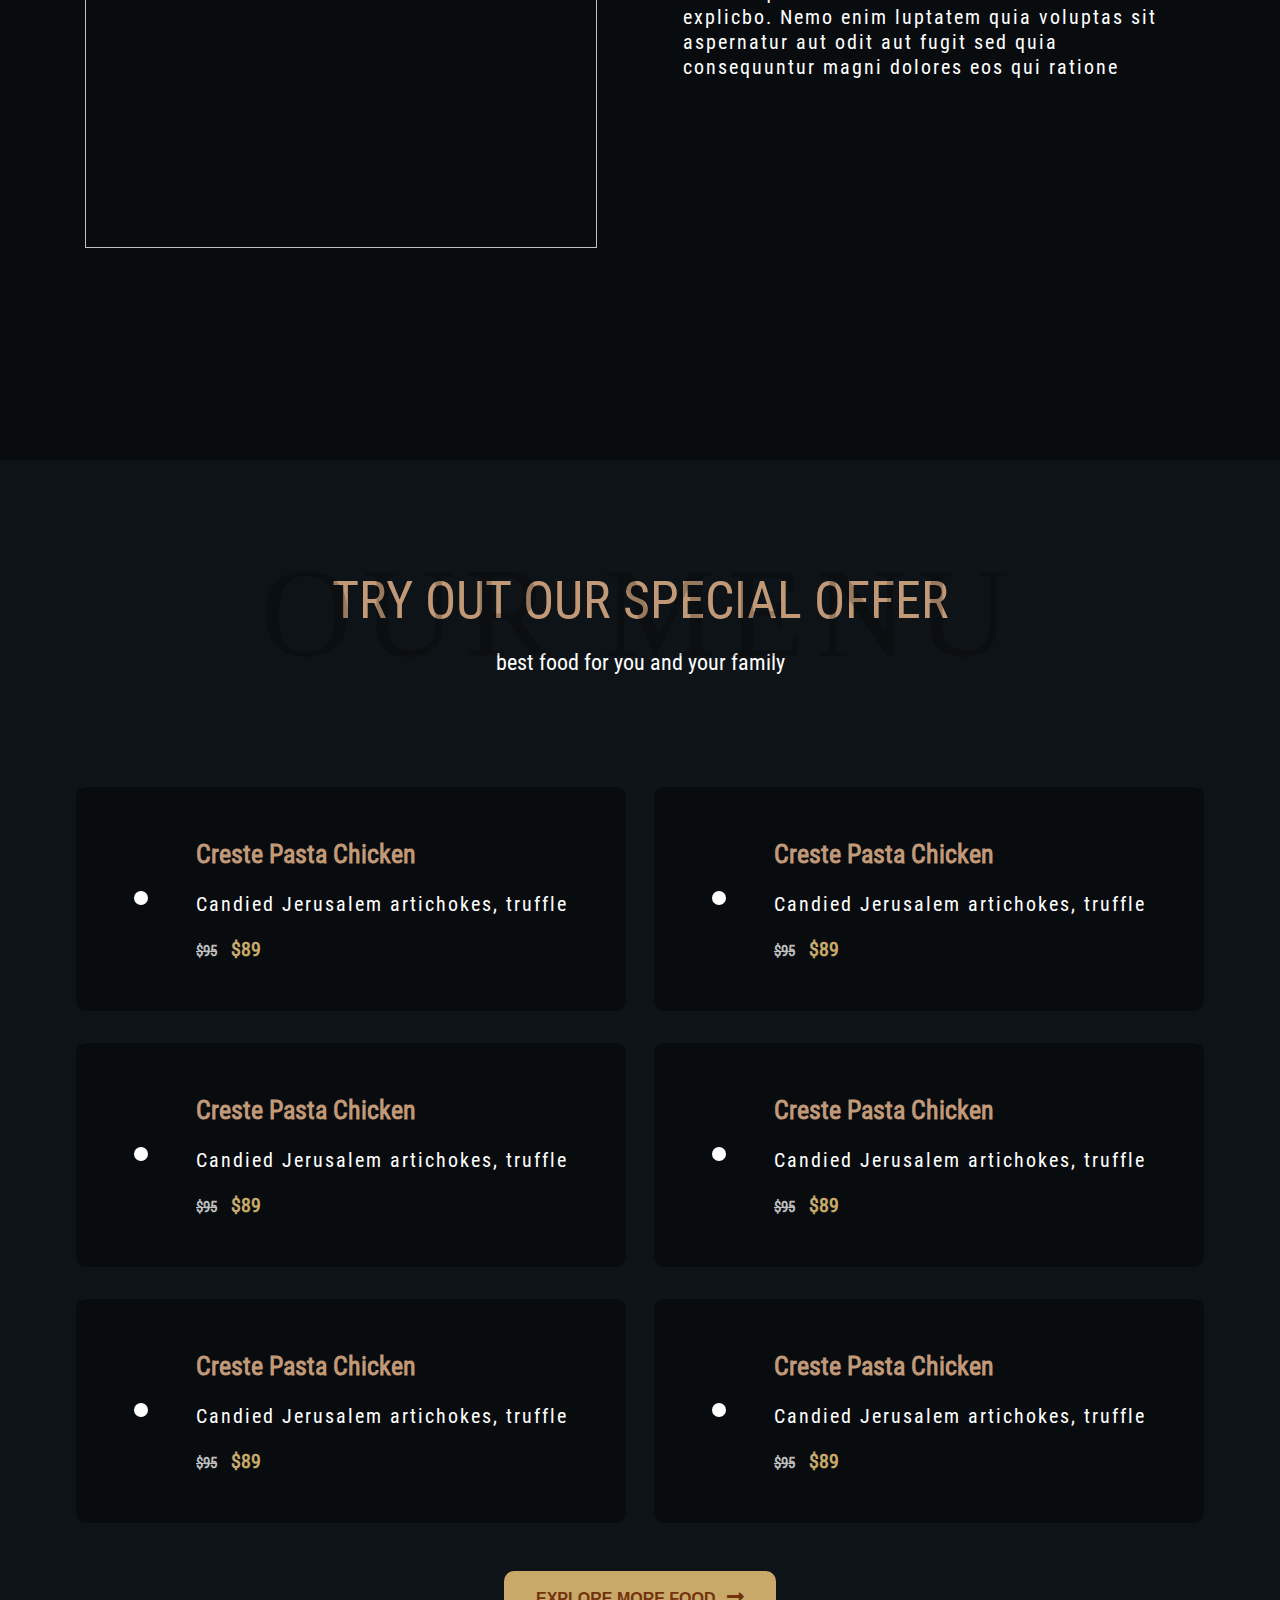
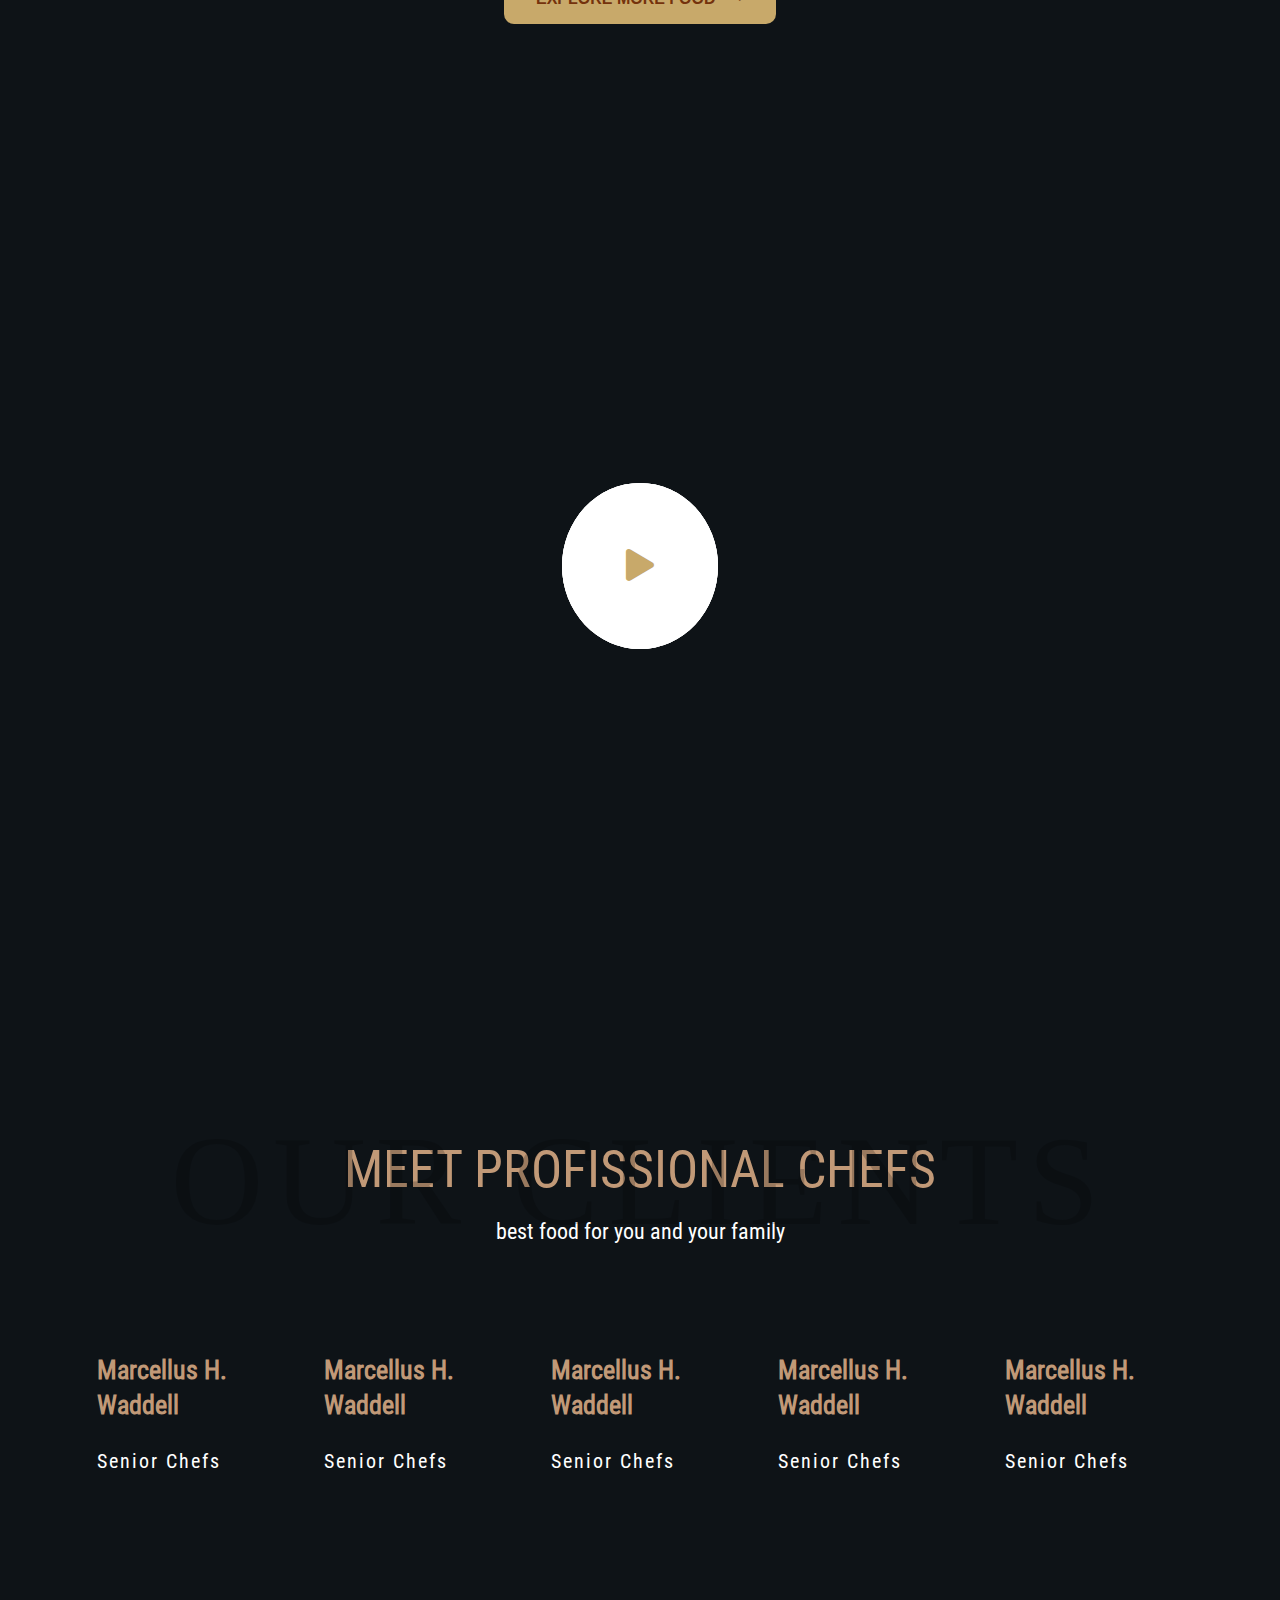
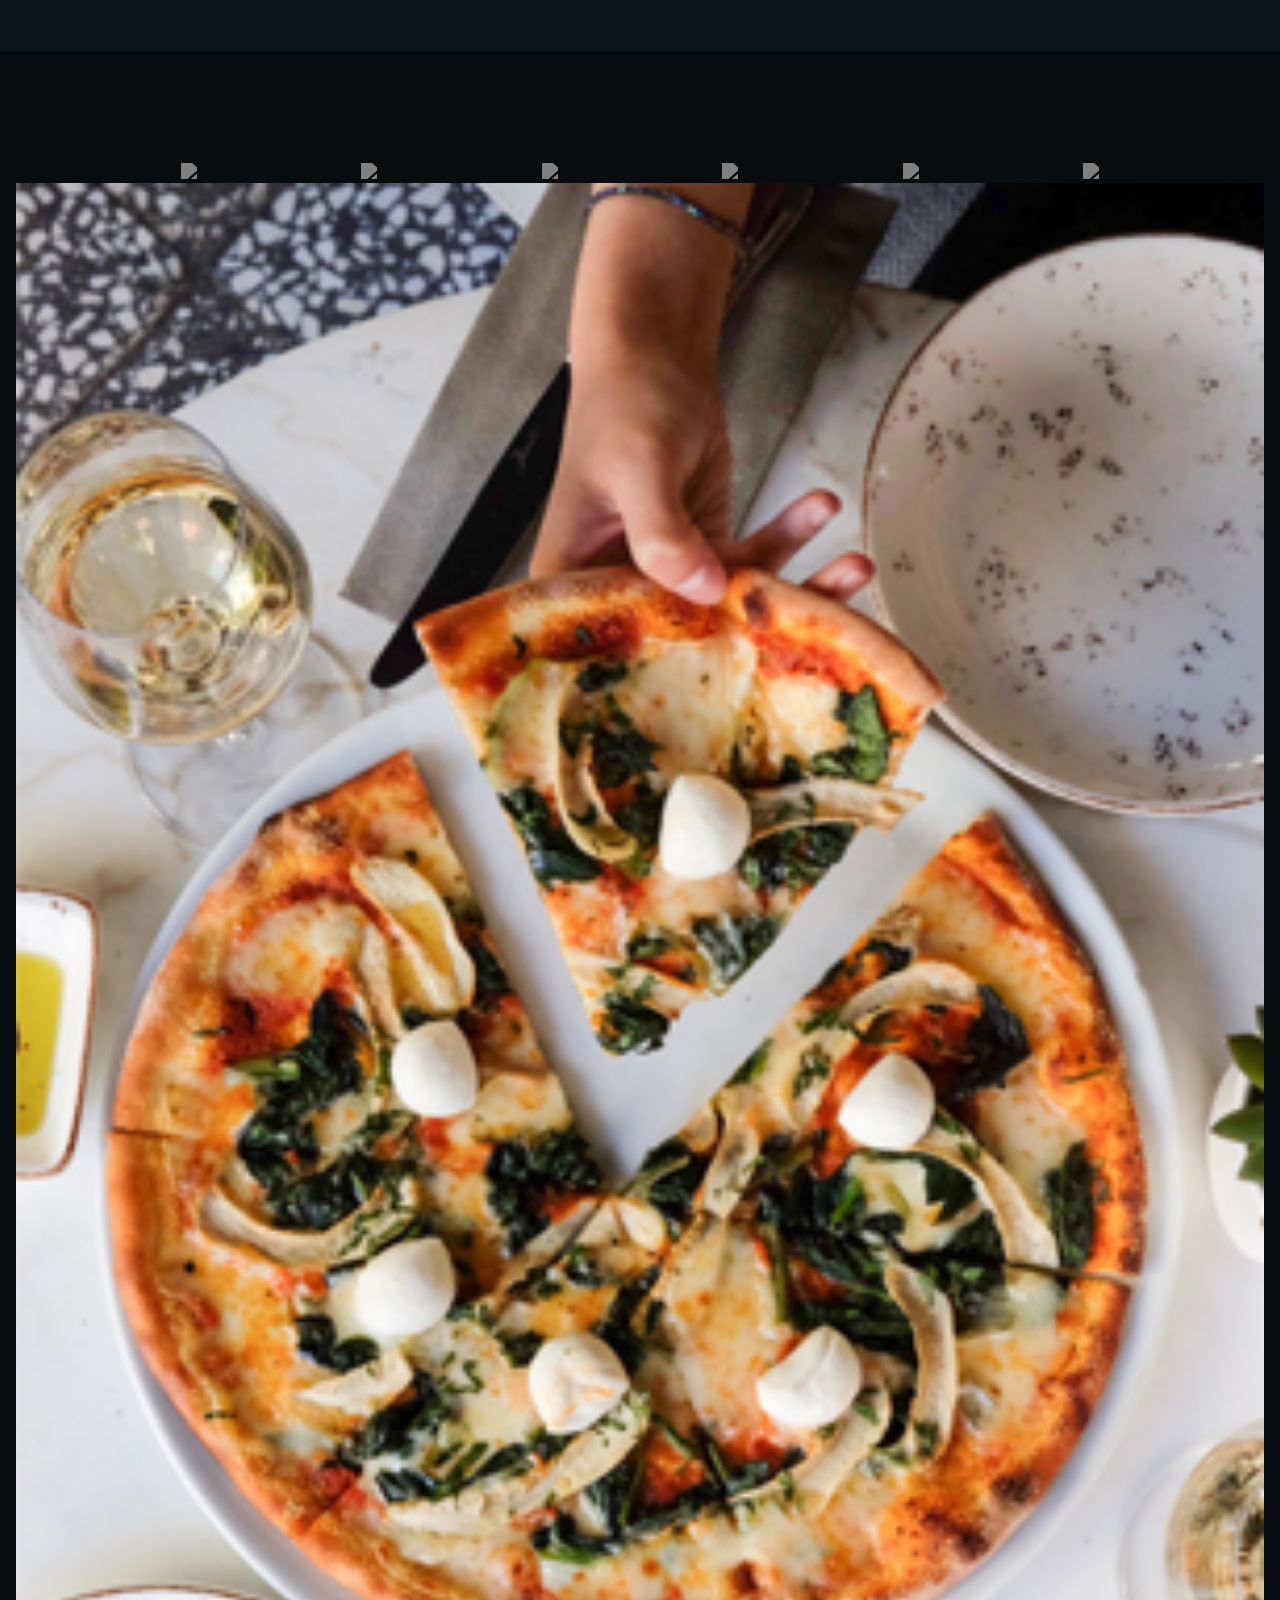
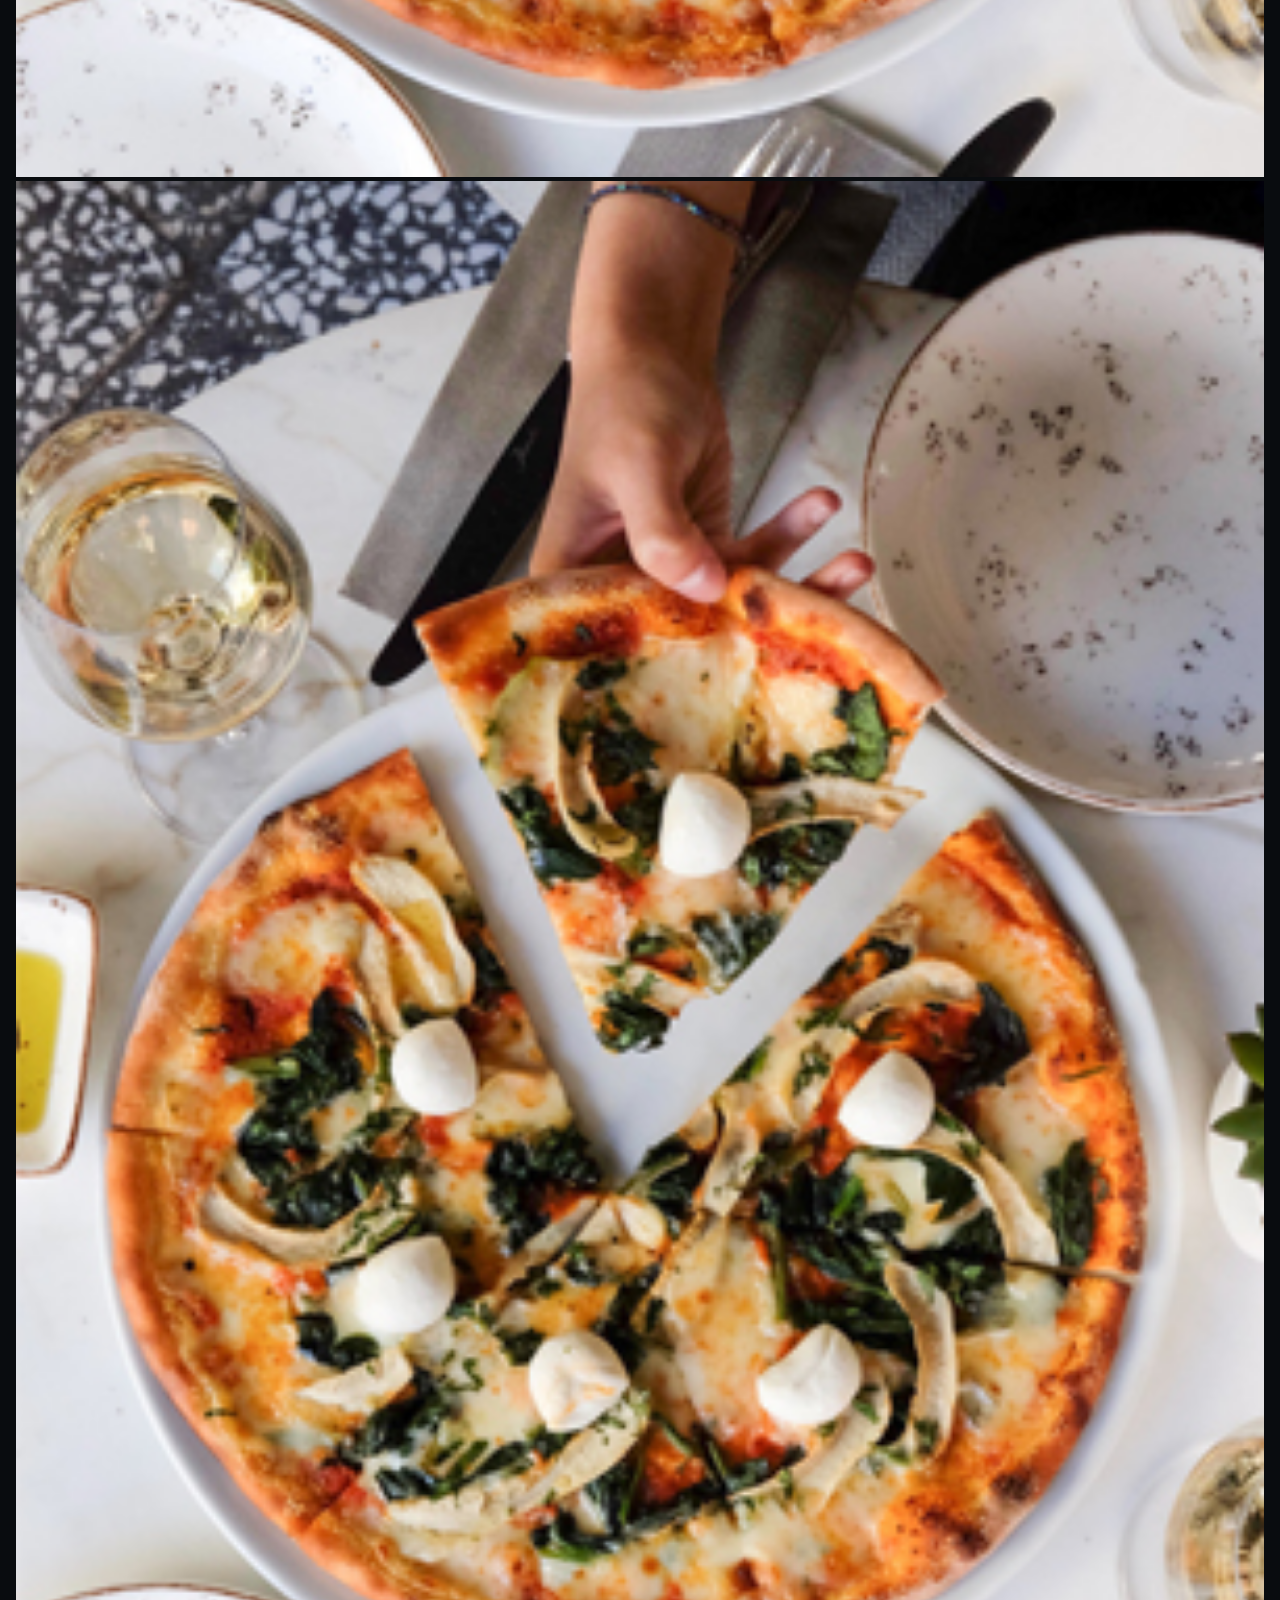
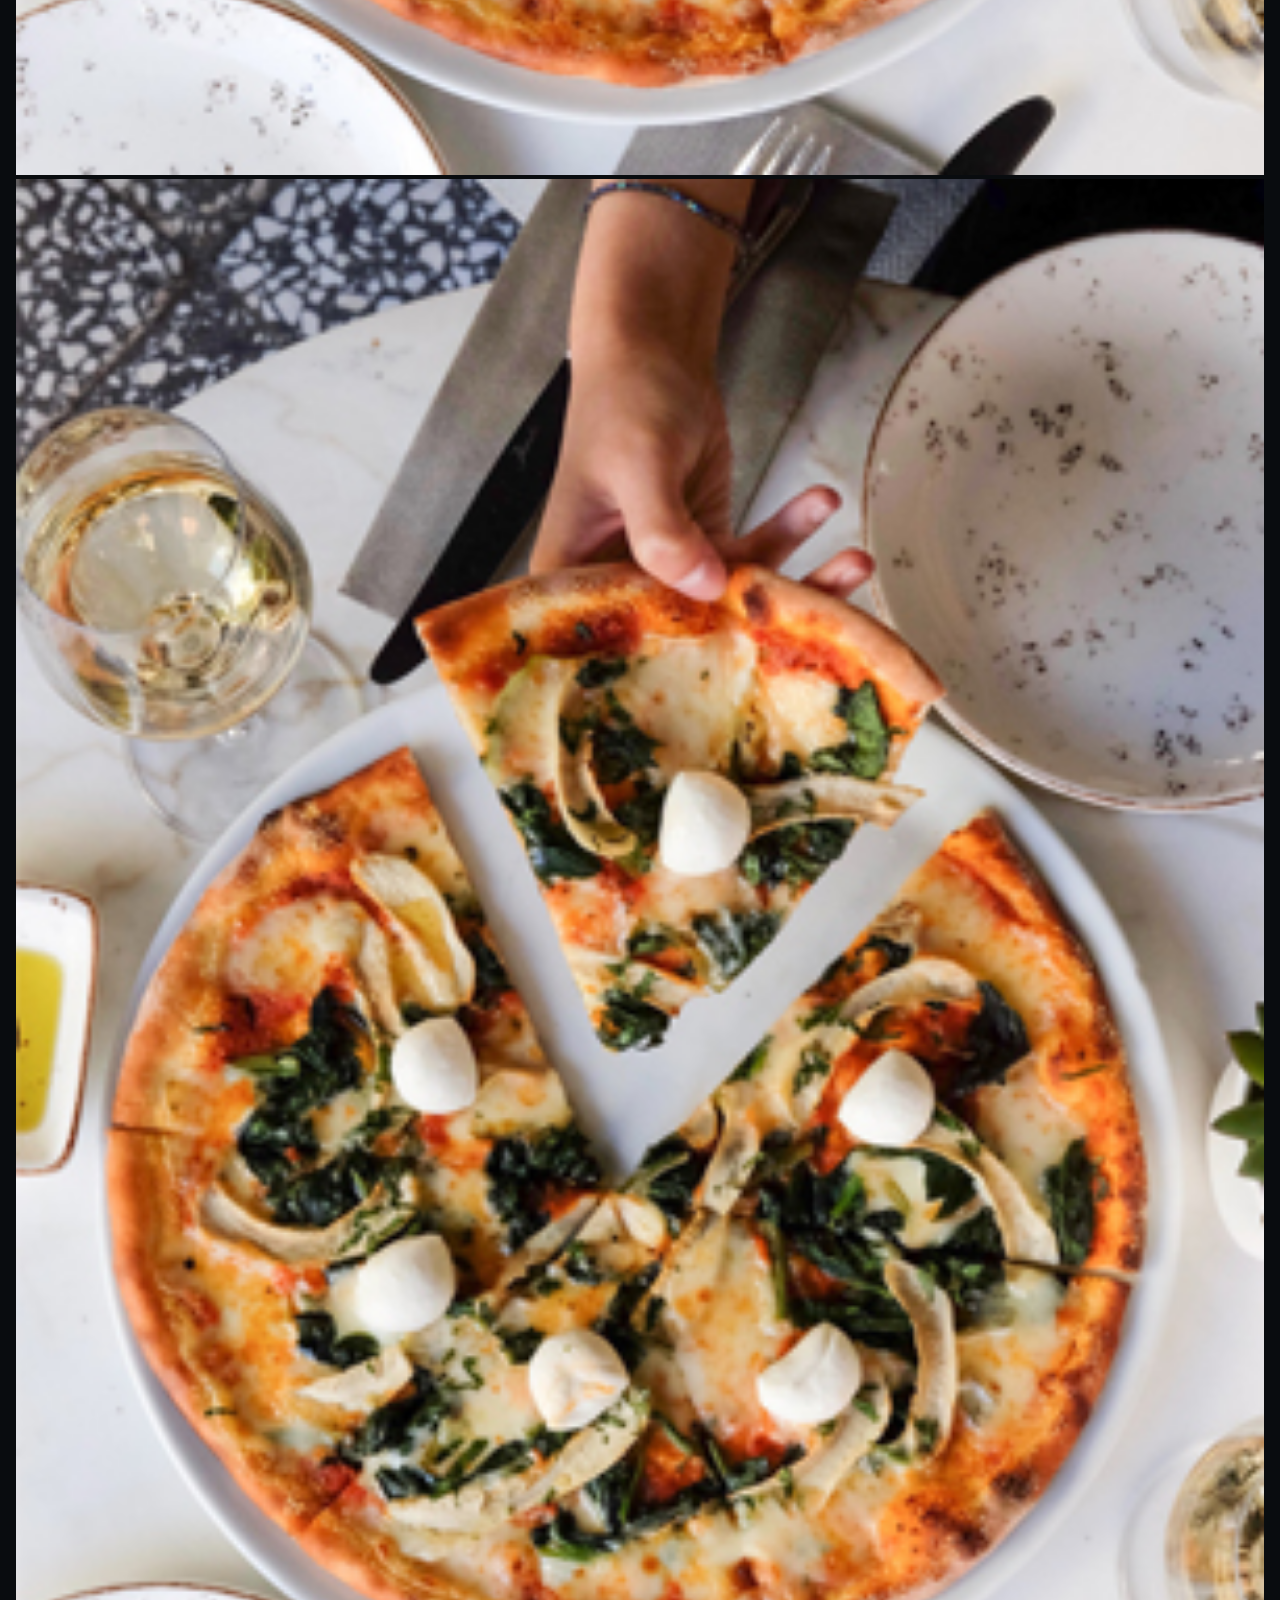
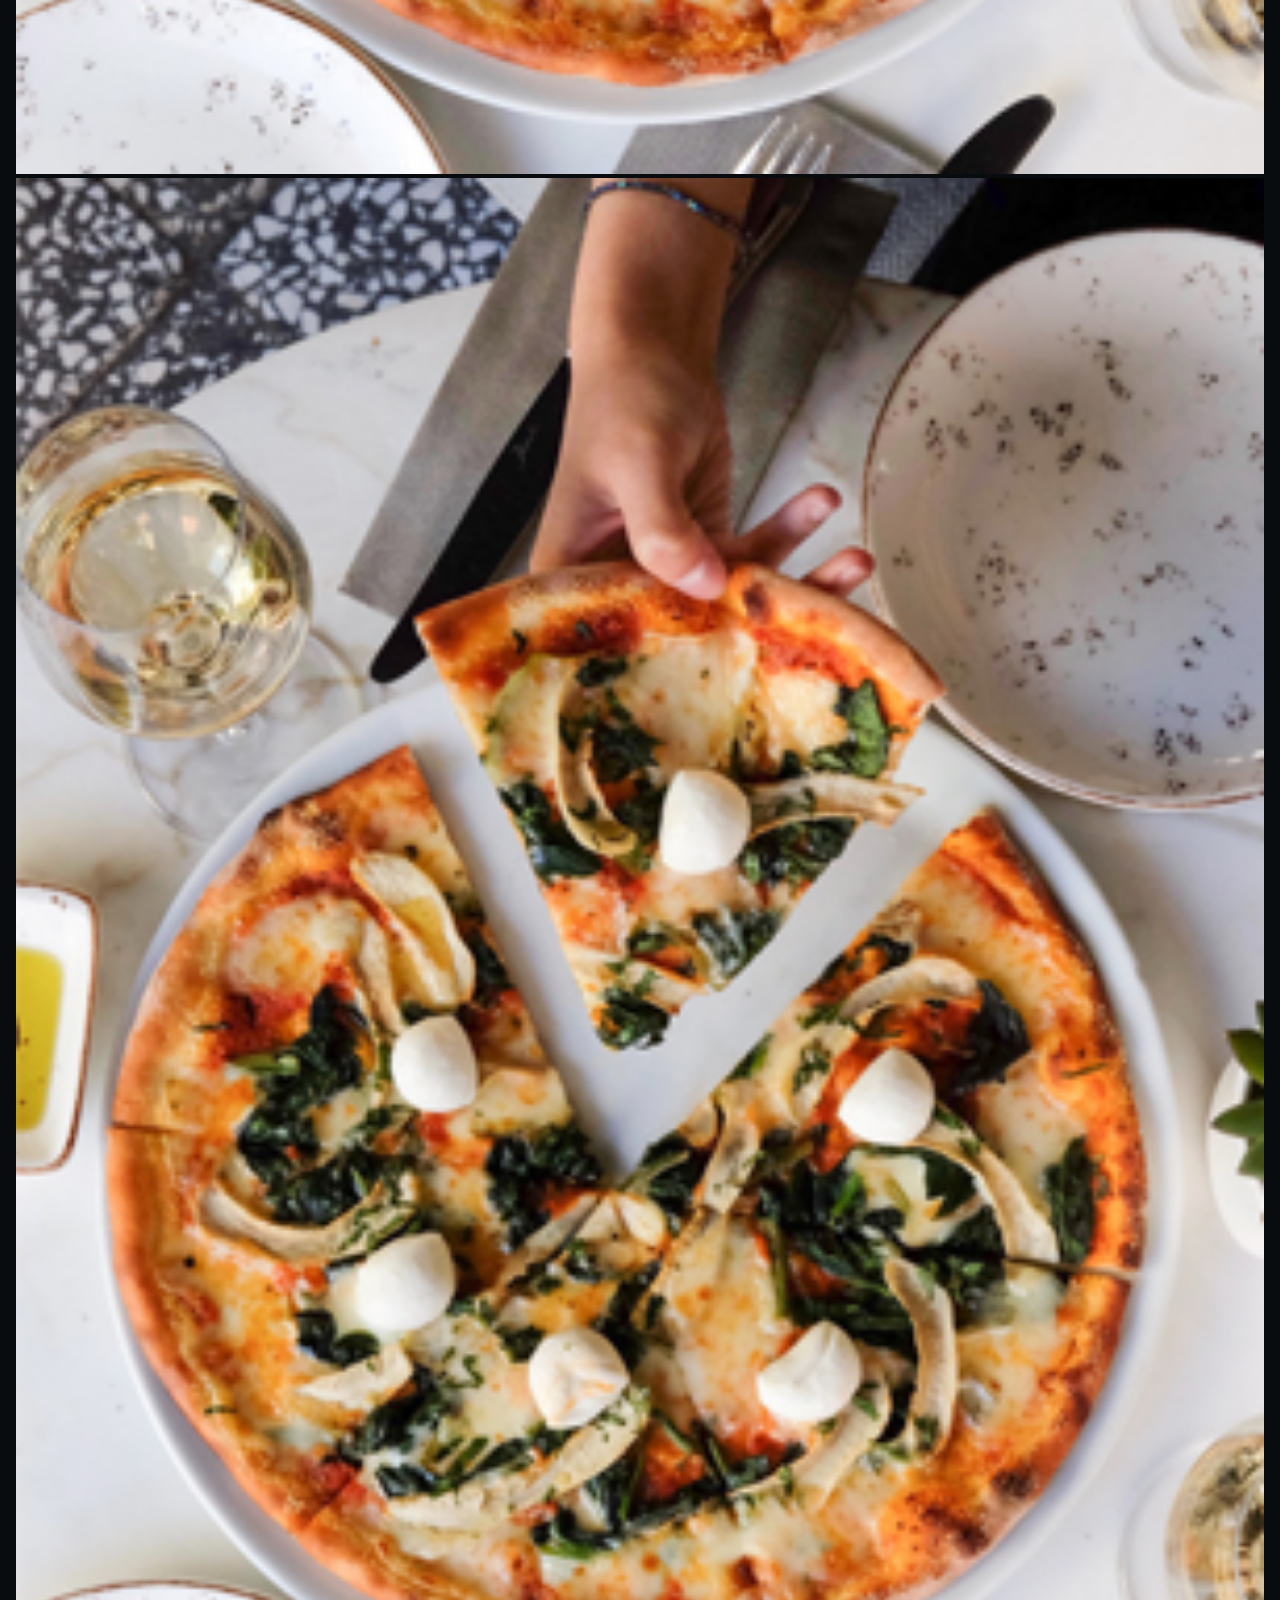
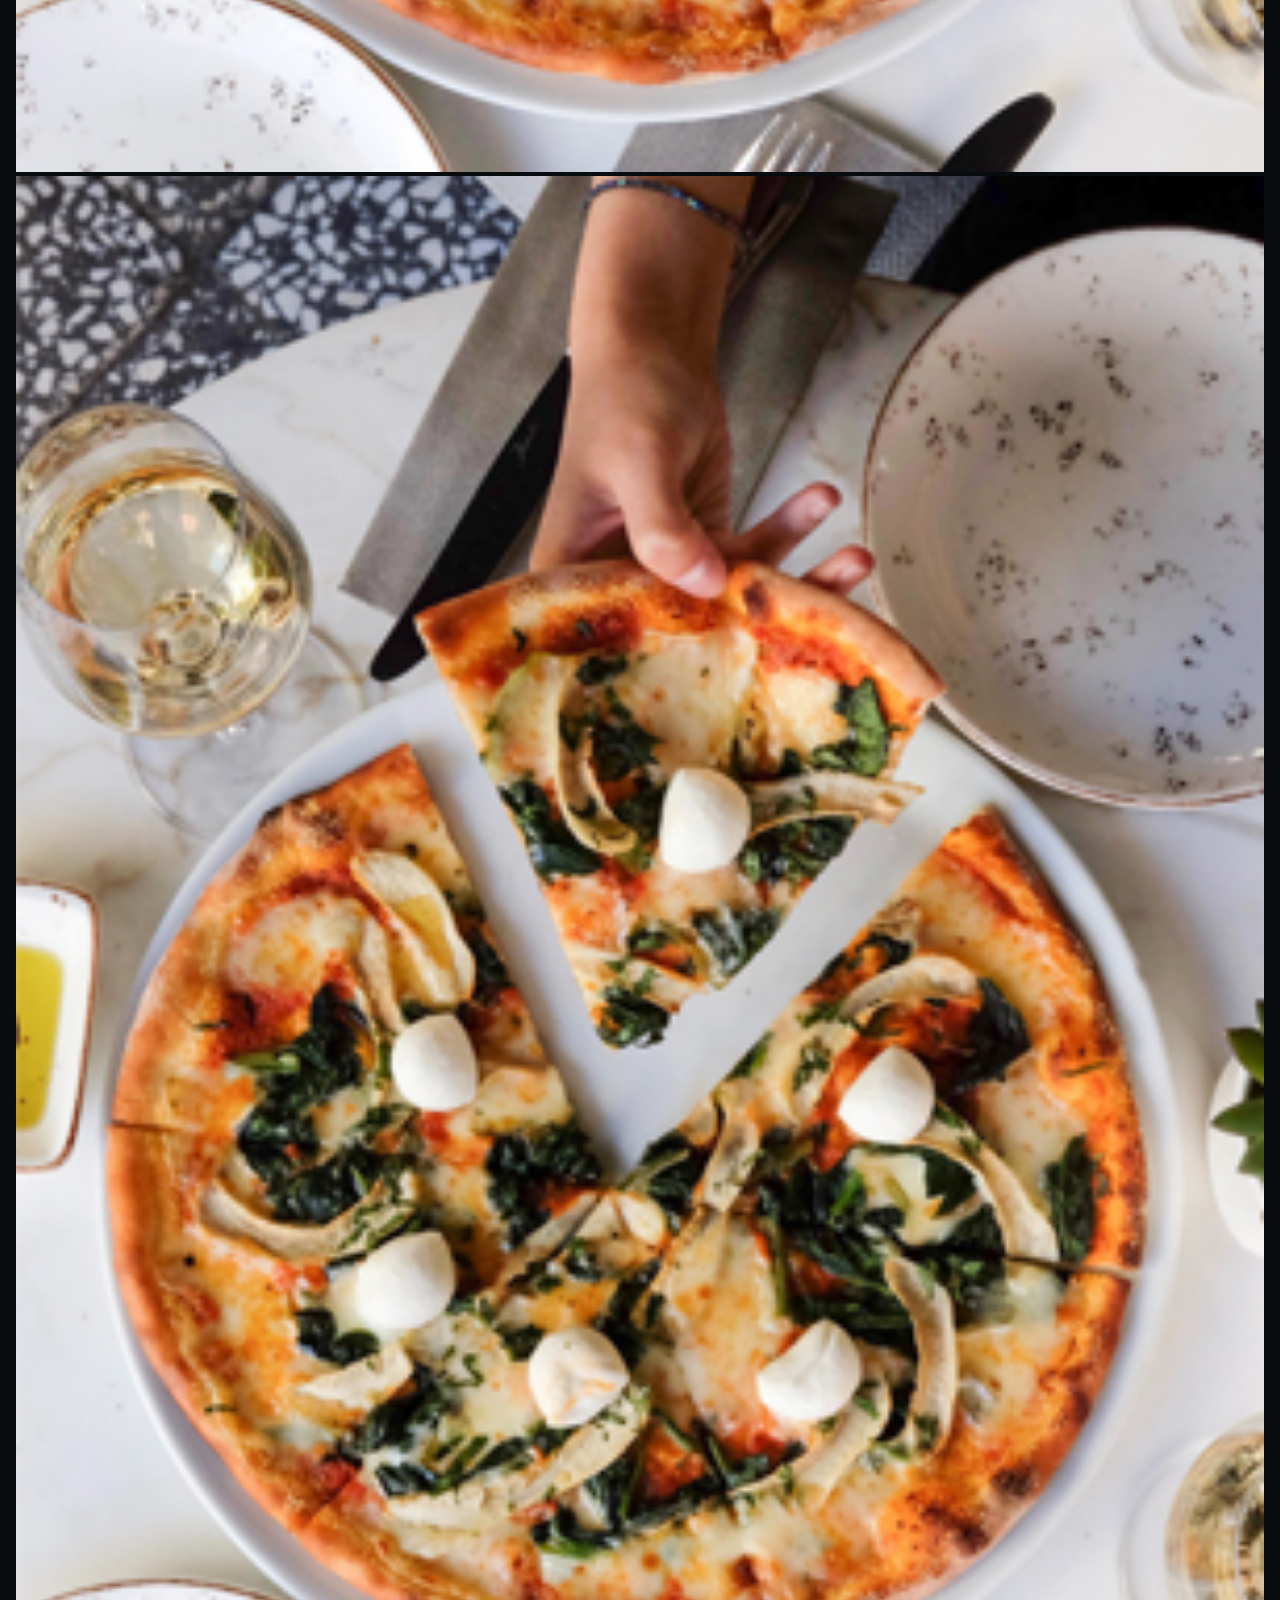
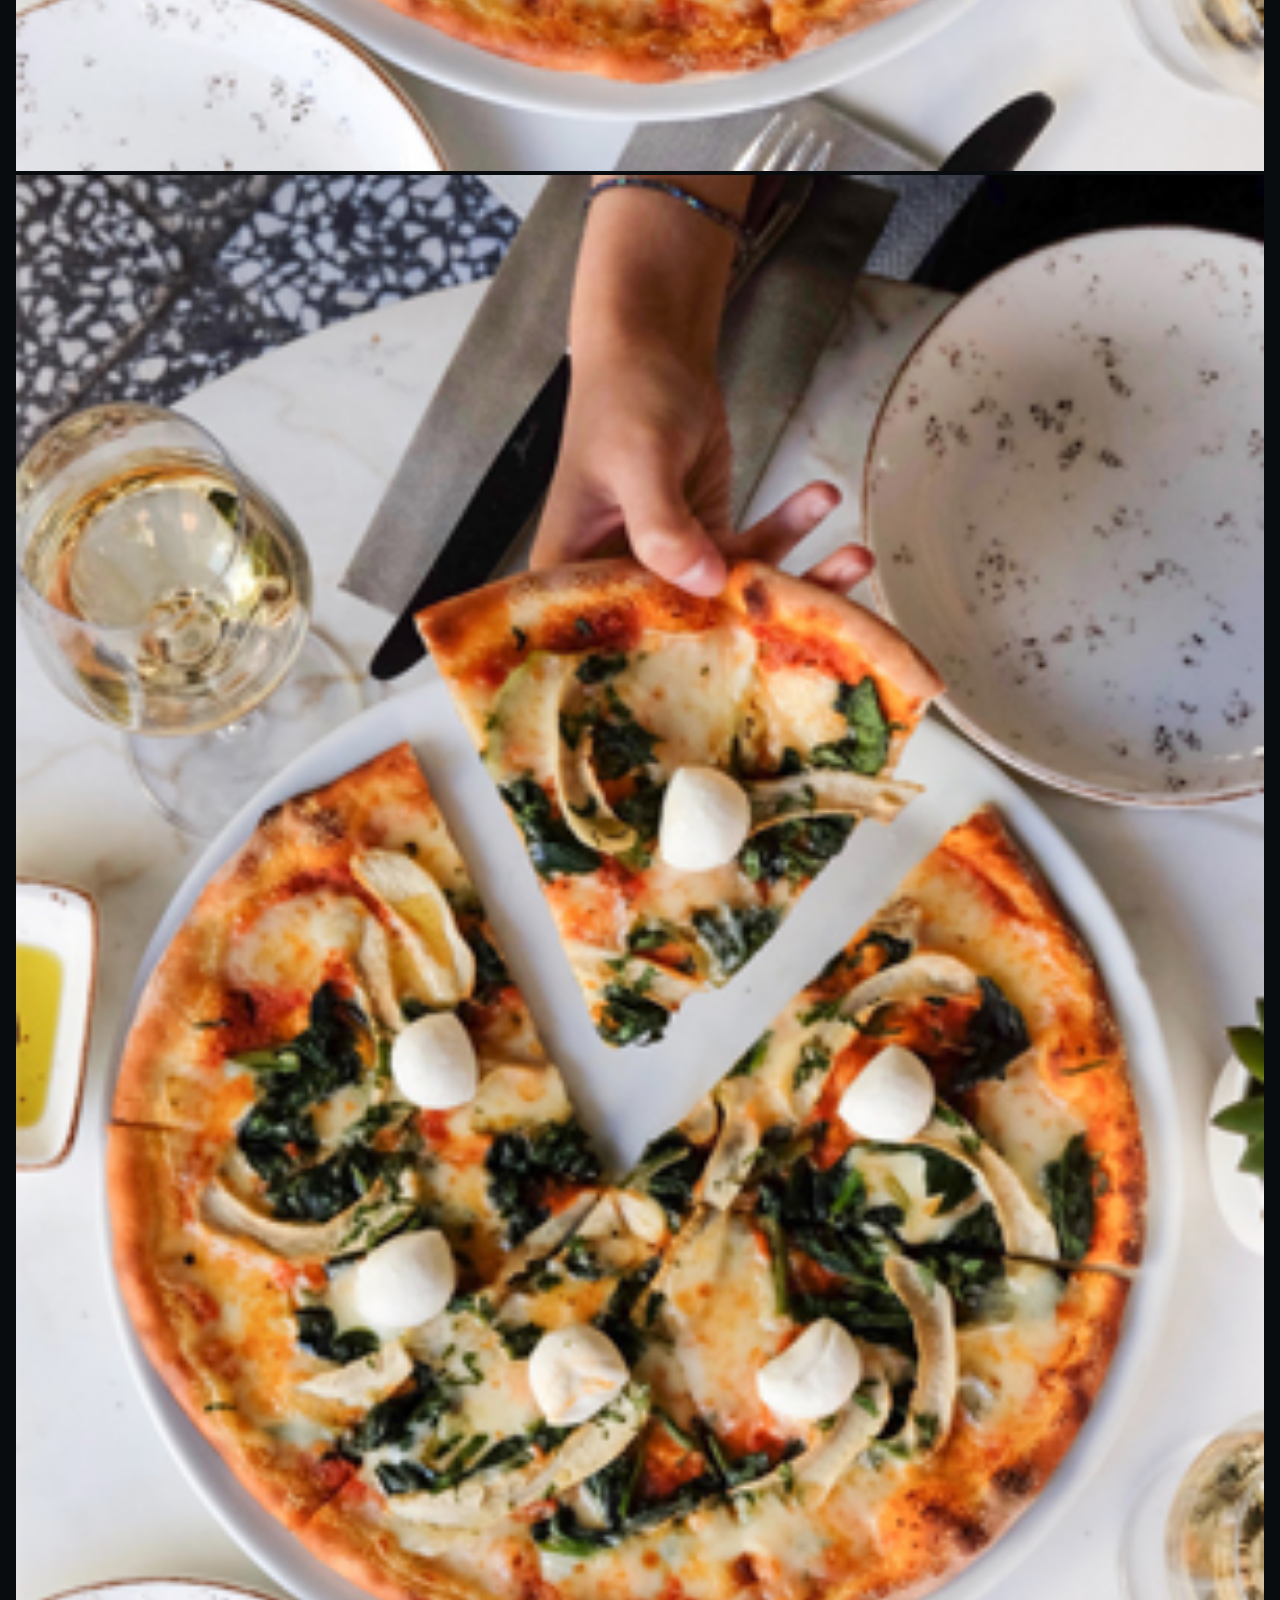
==== commit dd1555c4: "footer" ====
--- a/index.html
+++ b/index.html
@@ -5,11 +5,15 @@
     <meta charset="UTF-8">
     <meta http-equiv="X-UA-Compatible" content="IE=edge">
     <meta name="viewport" content="width=device-width, initial-scale=1.0">
+    <!-- <link rel="stylesheet" href="./css/swiper.min.css"> -->
+    <!-- <link rel="stylesheet" href="./css/bootstrap.min.css"> -->
+    <link
+  rel="stylesheet"
+  href="https://unpkg.com/swiper@7/swiper-bundle.min.css"
+/>
+    <link rel="stylesheet" href="css/fontawesome.min.css">
+    <link rel="stylesheet" href="css/all.min.css">
     <link rel="stylesheet" href="css/style.css">
-    <link rel="stylesheet" href="css/all.min.css">
-    <link rel="stylesheet" href="css/fontawesome.min.css">
-    <link rel="stylesheet" href="./css/bootstrap.min.css">
-    <link rel="stylesheet" href="./css/swiper.min.css">
     <title>Talawoth</title>
 </head>
 
@@ -408,7 +412,7 @@
                 <img src="http://demo.ovathemes.com/kababi/wp-content/uploads/2021/08/logo-05.png">
             </div>
         </div>
-        <div class="content mt-5">
+        <div class="content">
             <section id="agenda" class="custom-slider">
                     <div class="swiper-container">
                         <div class="swiper-wrapper">
@@ -456,22 +460,237 @@
         <div class="content">
             <h3>Our Customers feedback</h3>
             <h5>best food for you and your family</h5>
-            <section id="agenda" class="custom-slider mt-5">
-                <div class="swiper-container">
+            <section id="agenda" class="custom-slider">
+                <div class="swiper-container2">
                     <div class="swiper-wrapper">
                         <div class="swiper-slide">
                             <div class="col">
-                                <img src="./images/category01.jpg" alt="">
+                                <div class="hero">
+                                    <p>Lorem ipsum, dolor sit amet consectetur adipisicing elit. Magni voluptates in est iste officia porro, aliquam consequuntur omnis voluptate minima totam excepturi dicta, vero fuga dolorem perferendis vel consequatur perspiciatis.</p>
+                                    <div class="signeture">
+                                        <div class="left">
+                                            <div class="img">
+                                                <img src="http://demo.ovathemes.com/kababi/wp-content/uploads/2021/08/testimonial02.jpg" alt="">
+                                            </div>
+                                            <div class="name">
+                                                <h4>
+                                                    Mohammed Emad
+                                                </h4>
+                                                <p>
+                                                    software developer
+                                                </p>
+                                            </div>
+                                        </div>
+                                        <div class="right">
+                                            <i class="fas fa-quote-right"></i>
+                                        </div>
+                                    </div>
+                                </div>
+                                <div class="hero">
+                                    <p>Lorem ipsum, dolor sit amet consectetur adipisicing elit. Magni voluptates in est iste officia porro, aliquam consequuntur omnis voluptate minima totam excepturi dicta, vero fuga dolorem perferendis vel consequatur perspiciatis.</p>
+                                    <div class="signeture">
+                                        <div class="left">
+                                            <div class="img">
+                                                <img src="http://demo.ovathemes.com/kababi/wp-content/uploads/2021/08/testimonial02.jpg" alt="">
+                                            </div>
+                                            <div class="name">
+                                                <h4>
+                                                    Mohammed Emad
+                                                </h4>
+                                                <p>
+                                                    software developer
+                                                </p>
+                                            </div>
+                                        </div>
+                                        <div class="right">
+                                            <i class="fas fa-quote-right"></i>
+                                        </div>
+                                    </div>
+                                </div>
                             </div>
                         </div>
                         <div class="swiper-slide">
                             <div class="col">
-                                <img src="./images/category01.jpg" alt="">
+                                <div class="hero">
+                                    <p>Lorem ipsum, dolor sit amet consectetur adipisicing elit. Magni voluptates in est iste officia porro, aliquam consequuntur omnis voluptate minima totam excepturi dicta, vero fuga dolorem perferendis vel consequatur perspiciatis.</p>
+                                    <div class="signeture">
+                                        <div class="left">
+                                            <div class="img">
+                                                <img src="http://demo.ovathemes.com/kababi/wp-content/uploads/2021/08/testimonial02.jpg" alt="">
+                                            </div>
+                                            <div class="name">
+                                                <h4>
+                                                    Mohammed Emad
+                                                </h4>
+                                                <p>
+                                                    software developer
+                                                </p>
+                                            </div>
+                                        </div>
+                                        <div class="right">
+                                            <i class="fas fa-quote-right"></i>
+                                        </div>
+                                    </div>
+                                </div>
+                                <div class="hero">
+                                    <p>Lorem ipsum, dolor sit amet consectetur adipisicing elit. Magni voluptates in est iste officia porro, aliquam consequuntur omnis voluptate minima totam excepturi dicta, vero fuga dolorem perferendis vel consequatur perspiciatis.</p>
+                                    <div class="signeture">
+                                        <div class="left">
+                                            <div class="img">
+                                                <img src="http://demo.ovathemes.com/kababi/wp-content/uploads/2021/08/testimonial02.jpg" alt="">
+                                            </div>
+                                            <div class="name">
+                                                <h4>
+                                                    Mohammed Emad
+                                                </h4>
+                                                <p>
+                                                    software developer
+                                                </p>
+                                            </div>
+                                        </div>
+                                        <div class="right">
+                                            <i class="fas fa-quote-right"></i>
+                                        </div>
+                                    </div>
+                                </div>
                             </div>
                         </div>
                         <div class="swiper-slide">
                             <div class="col">
-                                <img src="./images/category01.jpg" alt="">
+                                <div class="hero">
+                                    <p>Lorem ipsum, dolor sit amet consectetur adipisicing elit. Magni voluptates in est iste officia porro, aliquam consequuntur omnis voluptate minima totam excepturi dicta, vero fuga dolorem perferendis vel consequatur perspiciatis.</p>
+                                    <div class="signeture">
+                                        <div class="left">
+                                            <div class="img">
+                                                <img src="http://demo.ovathemes.com/kababi/wp-content/uploads/2021/08/testimonial02.jpg" alt="">
+                                            </div>
+                                            <div class="name">
+                                                <h4>
+                                                    Mohammed Emad
+                                                </h4>
+                                                <p>
+                                                    software developer
+                                                </p>
+                                            </div>
+                                        </div>
+                                        <div class="right">
+                                            <i class="fas fa-quote-right"></i>
+                                        </div>
+                                    </div>
+                                </div>
+                                <div class="hero">
+                                    <p>Lorem ipsum, dolor sit amet consectetur adipisicing elit. Magni voluptates in est iste officia porro, aliquam consequuntur omnis voluptate minima totam excepturi dicta, vero fuga dolorem perferendis vel consequatur perspiciatis.</p>
+                                    <div class="signeture">
+                                        <div class="left">
+                                            <div class="img">
+                                                <img src="http://demo.ovathemes.com/kababi/wp-content/uploads/2021/08/testimonial02.jpg" alt="">
+                                            </div>
+                                            <div class="name">
+                                                <h4>
+                                                    Mohammed Emad
+                                                </h4>
+                                                <p>
+                                                    software developer
+                                                </p>
+                                            </div>
+                                        </div>
+                                        <div class="right">
+                                            <i class="fas fa-quote-right"></i>
+                                        </div>
+                                    </div>
+                                </div>
+                            </div>
+                        </div>
+                        <div class="swiper-slide">
+                            <div class="col">
+                                <div class="hero">
+                                    <p>Lorem ipsum, dolor sit amet consectetur adipisicing elit. Magni voluptates in est iste officia porro, aliquam consequuntur omnis voluptate minima totam excepturi dicta, vero fuga dolorem perferendis vel consequatur perspiciatis.</p>
+                                    <div class="signeture">
+                                        <div class="left">
+                                            <div class="img">
+                                                <img src="http://demo.ovathemes.com/kababi/wp-content/uploads/2021/08/testimonial02.jpg" alt="">
+                                            </div>
+                                            <div class="name">
+                                                <h4>
+                                                    Mohammed Emad
+                                                </h4>
+                                                <p>
+                                                    software developer
+                                                </p>
+                                            </div>
+                                        </div>
+                                        <div class="right">
+                                            <i class="fas fa-quote-right"></i>
+                                        </div>
+                                    </div>
+                                </div>
+                                <div class="hero">
+                                    <p>Lorem ipsum, dolor sit amet consectetur adipisicing elit. Magni voluptates in est iste officia porro, aliquam consequuntur omnis voluptate minima totam excepturi dicta, vero fuga dolorem perferendis vel consequatur perspiciatis.</p>
+                                    <div class="signeture">
+                                        <div class="left">
+                                            <div class="img">
+                                                <img src="http://demo.ovathemes.com/kababi/wp-content/uploads/2021/08/testimonial02.jpg" alt="">
+                                            </div>
+                                            <div class="name">
+                                                <h4>
+                                                    Mohammed Emad
+                                                </h4>
+                                                <p>
+                                                    software developer
+                                                </p>
+                                            </div>
+                                        </div>
+                                        <div class="right">
+                                            <i class="fas fa-quote-right"></i>
+                                        </div>
+                                    </div>
+                                </div>
+                            </div>
+                        </div>
+                        <div class="swiper-slide">
+                            <div class="col">
+                                <div class="hero">
+                                    <p>Lorem ipsum, dolor sit amet consectetur adipisicing elit. Magni voluptates in est iste officia porro, aliquam consequuntur omnis voluptate minima totam excepturi dicta, vero fuga dolorem perferendis vel consequatur perspiciatis.</p>
+                                    <div class="signeture">
+                                        <div class="left">
+                                            <div class="img">
+                                                <img src="http://demo.ovathemes.com/kababi/wp-content/uploads/2021/08/testimonial02.jpg" alt="">
+                                            </div>
+                                            <div class="name">
+                                                <h4>
+                                                    Mohammed Emad
+                                                </h4>
+                                                <p>
+                                                    software developer
+                                                </p>
+                                            </div>
+                                        </div>
+                                        <div class="right">
+                                            <i class="fas fa-quote-right"></i>
+                                        </div>
+                                    </div>
+                                </div>
+                                <div class="hero">
+                                    <p>Lorem ipsum, dolor sit amet consectetur adipisicing elit. Magni voluptates in est iste officia porro, aliquam consequuntur omnis voluptate minima totam excepturi dicta, vero fuga dolorem perferendis vel consequatur perspiciatis.</p>
+                                    <div class="signeture">
+                                        <div class="left">
+                                            <div class="img">
+                                                <img src="http://demo.ovathemes.com/kababi/wp-content/uploads/2021/08/testimonial02.jpg" alt="">
+                                            </div>
+                                            <div class="name">
+                                                <h4>
+                                                    Mohammed Emad
+                                                </h4>
+                                                <p>
+                                                    software developer
+                                                </p>
+                                            </div>
+                                        </div>
+                                        <div class="right">
+                                            <i class="fas fa-quote-right"></i>
+                                        </div>
+                                    </div>
+                                </div>
                             </div>
                         </div>
                     </div>
@@ -482,9 +701,67 @@
         </div>  
     </section>
 
-    <script src="./scripts/swiper.js"></script>
+
+
+
+    <footer>
+        <div class="footer-navigation">
+            <div class="col1">
+                <div class="logo">
+                    <img src="./images/03_Home-Logo.svg" alt="">
+                </div>
+                <p>Posum dolor sit amet, consectetur adipiscing elit sed do where the eiusmod tempor incididunt ut labore dolore magna liqua. Quis ipsum suspendisse ultrices gravida. Risus commodo viverra maecenas accumsan lacus facilisis.
+                </p>
+                <div class="social">
+                    <i class="fab fa-facebook"></i>
+                    <i class="fab fa-twitter"></i>
+                    <i class="fab fa-instagram"></i>
+                    <i class="fab fa-whatsapp"></i>
+                </div>
+            </div>
+            <div class="col2">
+                <h3>About</h3>
+                <ul>
+                    <li>Home</li>
+                    <li>about us</li>
+                    <li>contact</li>
+                    <li>our menu</li>
+                    <li>reservation</li>
+                </ul>
+            </div>
+            <div class="col2">
+                <h3>About</h3>
+                <ul>
+                    <li>Home</li>
+                    <li>about us</li>
+                    <li>contact</li>
+                    <li>our menu</li>
+                    <li>reservation</li>
+                </ul>
+            </div>
+            <div class="col2">
+                <h3>About</h3>
+                <ul>
+                    <li>Home</li>
+                    <li>about us</li>
+                    <li>contact</li>
+                    <li>our menu</li>
+                    <li>reservation</li>
+                </ul>
+            </div>
+        </div>
+        <div class="copy-right">
+            <h6>© 2021 Kababi, All Rights Reserved</h6>
+            <h6>Setting & Privecy, Faqs, Food Menu</h6>
+        </div>
+    </footer>
+
+    <!-- <script src="./scripts/swiper.js"></script> -->
+    <script src="https://unpkg.com/swiper@7/swiper-bundle.min.js"></script>
+
     <script src="./scripts/script.js"></script>
-    <script src="./scripts/bootstrap.bundle.min.js"></script>
+    <!-- <script src="./scripts/swiper.bundle.js"></script> -->
+    <!-- <script src="./scripts/bootstrap.bundle.min.js"></script> -->
 </body>
 
 </html>--- a/css/style.css
+++ b/css/style.css
@@ -48,6 +48,11 @@
     cursor: pointer;
 }
 
+.logo img{
+    width: 150px;
+    height: 47px;
+}
+
 p{
     color: #FFFFFF;
     font-size: 20px;
@@ -157,11 +162,6 @@
     background-color: var(--moov);
 }
 
-nav .logo img{
-    width: 150px;
-    height: 47px;
-}
-
 nav ul{
     list-style: none;
     display: flex;
@@ -951,8 +951,70 @@
     content: "Review";
 }
 
-
-
+.reviews .swiper-slide .col,.reviews .swiper-slide .col .signeture,.reviews .swiper-slide .col .left{
+    display: flex;
+}
+.reviews .swiper-slide{
+    margin-top: 7em;
+}
+.reviews .swiper-slide .col .hero{
+    border: 1px solid var(--bg-text);
+    padding: 2em;
+    margin: 0em 2em;
+    border-radius: 10px;
+}
+
+.reviews .swiper-slide .col .signeture{
+    margin-top: 2em;
+    justify-content: space-between;
+}
+
+.reviews .swiper-slide .col .signeture img{
+    border-radius: 50%;
+}
+
+.reviews .swiper-slide .col .signeture .name{
+    margin-left: 2em;
+}
+
+.reviews .swiper-slide .col .signeture .fas{
+    font-size: 4em;
+    color: var(--primary);
+}
 /* ************* */
 /* Review End */
-/* ************* */+/* ************* */
+
+
+
+/* ************* */
+/* Footer Start */
+/* ************* */
+footer{
+    padding: 4em;
+    background-color: var(--moov);
+}
+
+.footer-navigation{
+    display: flex;
+    color: white;
+    justify-content: space-between;
+}
+
+.footer-navigation .col1{
+    width: 40%;
+}
+
+.footer-navigation p{
+    margin: 1em 0em;
+}
+
+.footer-navigation ul{
+    list-style: none;
+}
+.footer-navigation ul li{
+    margin-top: 1em;
+}
+/* ************* */
+/* Footer End */
+/* ************* */
